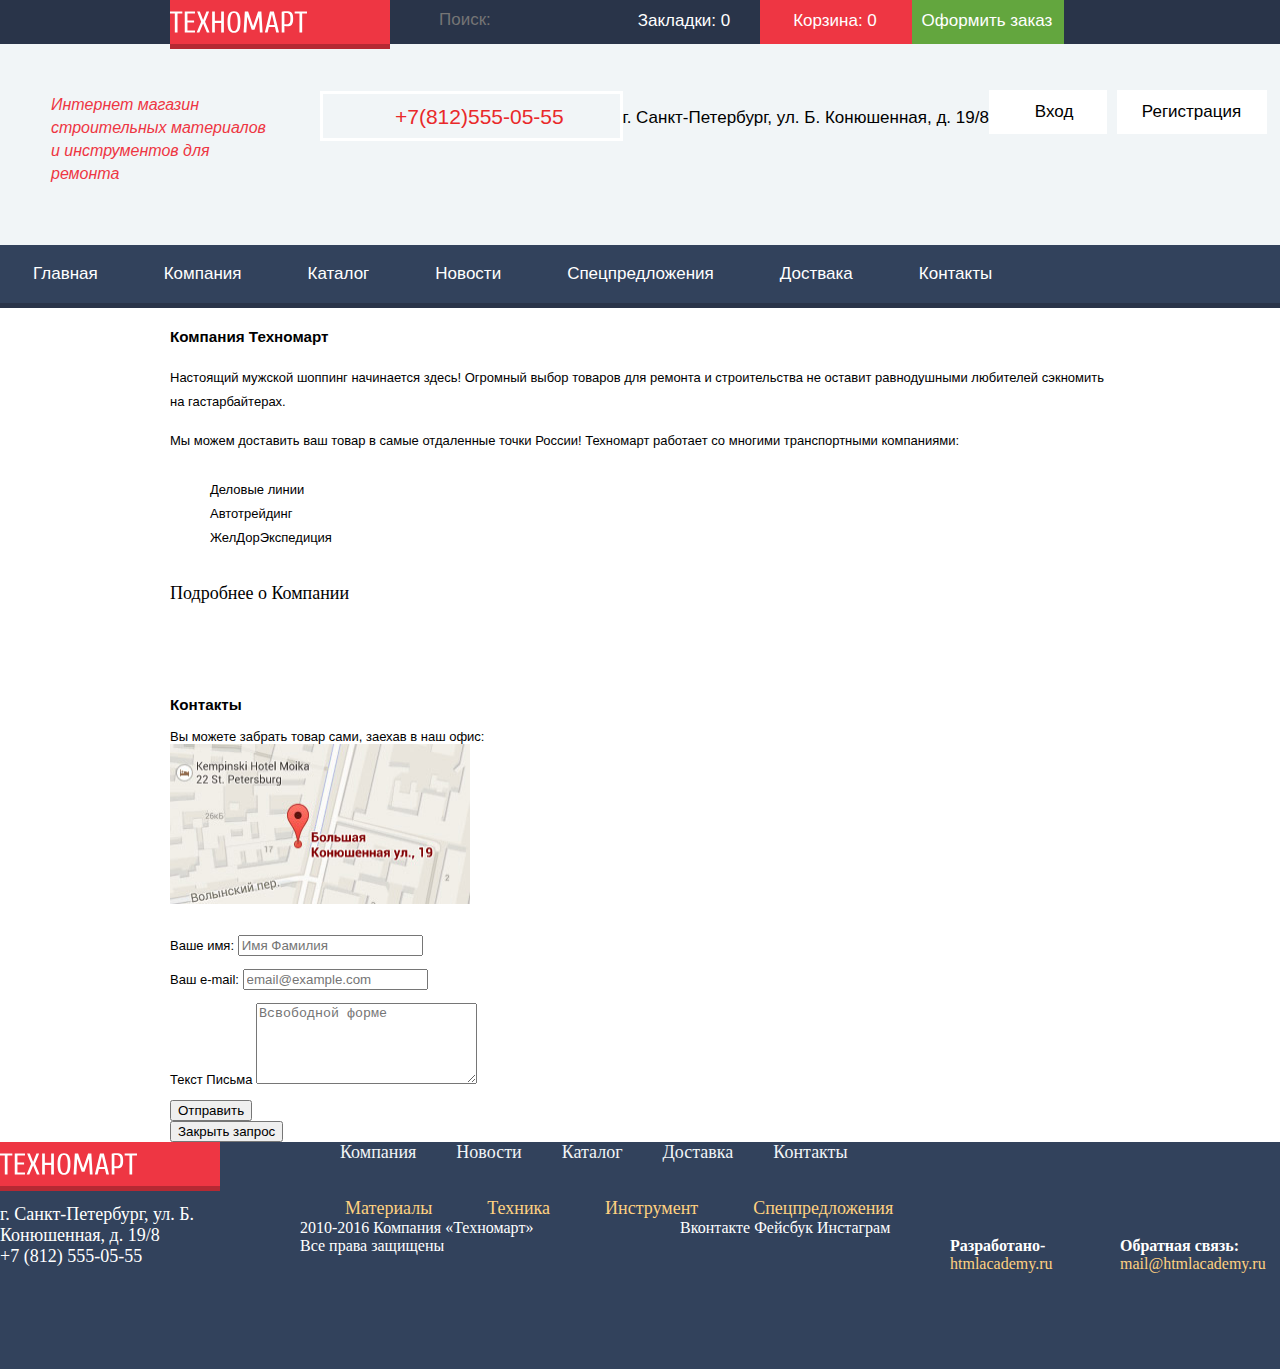
==== index.html @ ab438817 "сетки" ====
<!DOCTYPE html>
<html lang="ru">
<head>
	<meta charset="utf-8">
	<title>HTML Academy: Техномарт</title>
	<link href="https://fonts.googleapis.com/css?family=PT+Sans+Narrow:400,700&amp;subset=latin,cyrillic" rel="stylesheet">
	<link href="css/normalize.css" rel="stylesheet">
	<link href="css/style.css" rel="stylesheet">
</head>
<body>
	<header class="main-header">
	   <div class="container-center clearfix">
		<section class="features">
			
			<a class="main-header-logo">
				<img src="img/logo-technomart.svg"  alt="Логотип магазина  «Техномарт»" width="137" height="22">
			  </a>
			
			<label>
              <input  class="search-field" type="search" name="search" id="search" placeholder="Поиск:">
            </label>
				<a class=" bar-btn  bookmarks" href="#">Закладки: <span>0</span></a>
                <a class="bar-btn  basket" href="#">Корзина: <span class="count">0</span></a>
                <a class="bar-btn ordering" href="#">Оформить заказ</a>
		   
	  </section>
	</div>
		<section class="header-information">
			
			<h1>Интернет магазин строительных материалов и инструментов для ремонта</h1>
			<p>
				<span class="header-phone "> 
					+7(812)555-05-55 
				</span>
			   
				<span class="contacts-adsress">
				г. Санкт-Петербург, ул. Б. Конюшенная, д. 19/8
			  </span>
			<p>
			<div class="user-navigation">
				<a class="login-bth login">Вход</a>
					<a class="registration-bth  registration">Регистрация</a>
			</div>
				
				</section>
				<nav class="main-navigation">
					<ul class="site-navigation">
						<li><a href="index.html">Главная</a></li>
						<li><a href="#">Компания</a></li>
						<li><a href="catalog.html">Каталог</a></li>
						<li><a  href="#">Новости</a></li>
						<li><a  href="#">Спецпредложения</a></li>
						<li><a  khref="#">Доствака</a></li>
						<li><a  href="#">Контакты</a></li>
					</nav>
				</ul>
			</header>
			<main class="container">


				<section class="our-offers">
					<h3>Компания Техномарт</h3>
					<p> Настоящий мужской шоппинг начинается здесь! Огромный выбор товаров для ремонта и строительства не оставит равнодушными любителей сэкномить на гастарбайтерах.</p>
					<p>Мы можем доставить ваш товар в самые отдаленные точки России!
					Техномарт работает со многими транспортными компаниями:</p>

					<ul class="list-info">
						<li>Деловые линии</li>
						<li>Автотрейдинг</li>
						<li>ЖелДорЭкспедиция</li>
					</ul>
					<a  href="#">Подробнее о Компании</a>
				</section>


				<section class="help">
					<h3>Контакты</h3>
					<p>Вы можете забрать товар сами,  заехав в наш офис:</p>

					<img src="img/map.jpg" alt="местоположение на карте г. Санкт-Петербург, ул. Б. Конюшенная, д. 19/8"  width="300" height="160">

					<a  href="#">Заблудились? напишите нам!</a>   
				</section>

				<section class="request">
					<form action="#" method="post">
						<p class="request-item">
							<label for="name">Ваше имя:</label>
							<input type="text" name="name" id="request-name" placeholder="Имя Фамилия">
						</p>
						<p class="request-item">
							<label for="email">Ваш e-mail:</label>
							<input type="email" name="email" id="email" placeholder="email@example.com">
						</p>
						<p class="request-item">
							<label for="textletter">Текст Письма</label>
							<textarea name="textletter" id="textletter" class="letter-text" cols="25" rows="5" placeholder="Всвободной форме"></textarea>
						</p>
						<button type="submit" class="button">Отправить</button>
					</form>
					<button type="button" class="modal-close">Закрыть запрос</button>
				</section>

			</main>

			<footer class="main-footer">
              
               	 

				<section class="footer-logo-navigation">
					<a class="main-footer-logo">
						<img src="img/logo-technomart.svg" alt="Логотип магазина «Техномарт»"  width="137" height="22">
					</a> 
					<p class="footer-adress">
						г. Санкт-Петербург, ул. Б. Конюшенная, д. 19/8<br>+7 (812) 555-05-55
					</p>
				</section>
                
					<nav class="footer-navigation"> 
						<ul class="footer-navigation-menu">
							<li><a href="#">Компания</a></li>
							<li><a href="#">Новости</a></li>
							<li><a href="#">Каталог</a></li>
							<li><a href="#">Доставка</a></li>
							<li><a href="#">Контакты</a></li>
						</ul>
					</nav>
					<nav class="footer-navigation-profile">
						<ul class="footer-navigation-list">
							<li><a href="#">Материалы</a></li>
							<li><a href="#">Техника</a></li>
							<li><a href="#">Инструмент</a></li>
							<li><a href="#">Спецпредложения</a></li>
						</ul>
					</nav>

				<section class="footer-down">
					
					<p class="copyright">
						2010-2016 Компания «Техномарт»<br> Все права защищены</p>
						<div class="bth-social">
							<a class="bth-social bth-social-vk"  href="#">Вконтакте</a>
							<a class="bth-social  bth-social-fb" href="#">Фейсбук</a>
							<a class="bth-social  bth-social-inst" href="#">Инстаграм</a>
						</div>

						<p class="footer-feedback">
							<b>Обратная связь:</b>
							<a class="e-mail" href="mail@htmlacademy.ru">mail@htmlacademy.ru</a>
						</p>
						<p class="footer-copyright">
							<b>Разработано-</b>
							<a class="button" href="https://htmlacademy.ru">htmlacademy.ru</a>
						</p>
					
					</section>
				</footer>
			</body>
			</html>
---- css/style.css ----
html,
body {
  margin: 0;
  padding: 0;
}
 body {
  
    min-width: 960px;
    font-size: 13px;
    font-family: 'PT Sans', 'Arial', sans-serif;
    font-weight: 400;
    color: #000000;
}
  .container-center {
    width: 940px;
    margin: 0 auto;
    padding: 0 10px;
}

.clearfix:after{
    content:'';
    display:table;
    clear:both;
}
 .main-header{ 
   
   background-color:#293449;
   font-size: 17px;
}
a{  
  	color:#fff; 
  	text-decoration:none; 
 }
.features{
	display: flex;
}

.main-header-logo{

   float: left;
    width: 220px;
    padding: 11px 0 7px 0;
    font-size: 24px;
    line-height: 24px;
    font-weight: 700;
    background-color: #ee3643;
    border-radius: 0;
    box-shadow: 0 5px #b52933;
}
.search {
    position: relative;
    float: left;
    width: 270px;
}
.search-field {
    float: right;
    width: 220px;
    height: 40px;
    padding-left: 49px;
    border: none;
    font-size: 17px;
    line-height: 24px;
    font-family: 'Cuprum', 'Arial', sans-serif;
    color: #ffffff;
    background-color: #293449;
    outline: none;
}
.bar-btn {
    position: relative;
    float: left;
    width: 148px;
    padding: 12px 2px 12px 0px;
    white-space: nowrap;
    text-align: center;
    font-size: 17px;
    line-height: 18px;
    font-family: 'Cuprum', 'Arial', sans-serif;
    text-decoration: none;
    color: #ffffff;
    background-color: #293449;
    
}
.ordering{
	width: 150px;
  background-color: #63a63e;
}




.header-information{
	  display:flex; 
	 padding: 46px 0 60px 0;
    background-color: #f1f5f7;
}

.header-information h1{
   float: left;
    width: 218px;
    margin: 3px 51px 0 51px;
    font-size: 16px;
    line-height: 23px;
    font-style: italic;
    font-weight: 400;
    color: #ee3643;
}
.main-header-contacts{
	float: left;
    width: 270px;
}
.header-phone{
      width:145px; 
      border:3px solid #fff; 
      padding:10.5px 50px 10.5px 72px; 
       color:#e9292a;
      font-size:21px; 
      line-height:18px;  
      background:url("../img/sprite.png") no-repeat 2px -326px;
      
}

.header-adress{
	vertical-align:11px;
	color: #32425C;
  margin: 0;
  padding-left: 10px;
  font-size: 16px;
  
}
 .user-navigation{
    display: flex;
     font-family: 'Cuprum', 'Arial', sans-serif;
     float: right;
    position: relative;
}
 .login-bth{
 	width: 121px;
    height: 45px;
 background: #FFFFFF;
 }
 .login{
 	width: 46px;
  height: 20px;

  color: #000000;
  text-decoration: none;
  padding: 12px 25px;
  
 }
.registration-bth{
  width: 150px;
  height: 45px;
  background: #FFFFFF;
}
.registration{
	width: 100px;
  height: 20px;
   color: #000000;
  text-decoration: none;
  padding: 12px 25px;
  
}
.login {
  margin-right: 10px;
  padding: 12px 26px 12px 46px;
}
.login:hover {
  color: #ee3643;
}

.login:active {
  color: #b2b2b2;
}
.registration:hover {
  color: #ee3643;
}

.registration:active {
  color: #b2b2b2;
}
.main-navigation{
	display: flex;
}
.main-navigation {
  background: #32425c;
  border-bottom: 5px solid #293449;
}

.site-navigation{
  text-align: center;
}

.site-navigation a:hover {
  background: #293449;
}

.site-navigation a:active {
  background: #1d2739;
  color: #616874;
  border: none;
}

.site-navigation {
  padding: 0;
  font-size: 0;
}

.site-navigation li {
  display: inline-block;
}

.site-navigation a{
  display: block;
  text-decoration: none;
  color: #FFFFFF;
  font-size: 17px;
  padding: 19px 33px;
}
.container{
  width: 940px;
  margin: 0 auto;
  padding: 0 10px;
}
.our-offers {
  margin: 0 auto 85px;
  line-height: 1.846;
}
.our-offers h1{
margin: 0 0 35px 0;
  font-family: 'Cuprum';
  font-size: 30px;
  font-weight: 400;
  line-height: 0.8;
 }
.our-offers p{
  margin: 15px 0;
}
.list-info{
	list-style: none;
  position: relative;
  margin: 25px 0;
}
.our-offers a{
   color: #000000;
  font-size: 18px;
  line-height: 2;
  text-decoration: none;
  font-family: 'Cuprum';
}   
.btn--.our-offers {
  width: 220px;
  margin: 10px 0 0;
}
.help{
	
   width: 320px;
}
.help p{
 padding: 0;
  margin: 0;
  display: block;
}
 .map img {
  margin: 14px 0;
}
.help a{
	 width: 300px;
  margin: 14px 0 0;
}

.main-footer {
 background: #32425C;
  font-family: 'Cuprum';
  font-size: 18px;
  padding-bottom: 50px;
}



.footer-logo-navigation{
	float: left;
  color: #FFFFFF;
  width: 300px;
  position: relative;
}
.main-footer-logo{
	 float: left;
    width: 220px;
    padding: 11px 0 7px 0;
    font-size: 24px;
    line-height: 24px;
    font-weight: 700;
    background-color: #ee3643;
    border-radius: 0;
    box-shadow: 0 5px #b52933;
}
.footer-adress{
	float: left;
  color: #FFFFFF;
  width: 300px;
  position: relative;
	
  
 }
 .
.footer-navigation{
	 float: right;
  padding-top: 35px;
  width: 700px;
}
.footer-navigation-menu{
	display: flex;
  margin: 0 0 35px;
  padding: 0;
}
.footer-navigation-menu li{
	 list-style: none;
  /*   display:inline-block; */
  
  padding-left: 40px;
}
.footer-navigation-menu a{
	 text-decoration: none;
  color: #f1f5f7;
  
}
.footer-navigation-menu a:hover {
  text-decoration: underline;
}

.footer-navigation-menu a:active {
  color: #6a778a;
  border: none;
}

.footer-navigation-list{
	display: flex;
  align-items: center;
  position: relative;
  margin: 0;
  padding: 0;
}

.footer-navigation-list li{
	list-style: none;
    /*   display:inline-block; */
  
  padding-left: 35px;
}
.footer-navigation-list a {
  color: #FFD180;
  text-decoration: none;
  padding: 10px;
}
.footer-navigation-list a:hover {
  text-decoration: underline;
}

.footer-navigation-list a:active {
  color: #6f6d66;
  border: none;
}

.footer-down{
	height: 100px;
	
    color: #FFFFFF;
   font-family: 'Cuprum';
  font-size: 16px;
  
}
.copyright{
	float: left;
  width: 350px;
  margin: 0 30px 0 0;
}
.social-buttons {
  float: left;
  width: 200px;
  margin-right: 60px;
}
.btn-social {
  display: inline-block;
  vertical-align: top;
  width: 43px;
  height: 43px;
  border-radius: 50%;
  background: #212A3A;
  color: transparent;
  text-shadow: none;
  margin-right: 5px;
}
.btn-social-vk {
  background: #212A3A url(/img/"http://www.w3.org/2000/svg") no-repeat -2px -55px;
}

.btn-social-fb {
  background: #212A3A url(/img/"http://www.w3.org/2000/svg") no-repeat -3px -154px;
}

.btn-social-inst {
  background: #212A3A url(/img/"http://www.w3.org/2000/svg") no-repeat -2px -104px;
}
.footer-feedback{
	float: right;
  width: 160px;
  margin: 0;
}
.footer-feedback a{
	color: #FFD180;
  text-decoration: none;
}
.footer-copyright{
	float: right;
  margin: 0;
  width: 170px;
}
.footer-copyright a{
	color: #FFD180;
  text-decoration: none;
}


/* ------------------------------------- 
Styles for the catalog page    -
-----------------------------------------     */
.basket{
	width: 150px;
  
  background-color: #ee3643;
}

.
.user-navigation{
   
     font-family: 'Cuprum', 'Arial', sans-serif;
     float: right;
    position: relative;
}
.loged {
	width: 299px;
    height: 45px;
    color: #000000;
  text-decoration: none;

  background: #FFFFFF;
  display: flex;
}
.loged{
  padding: 12px 70px 12px 47px;
  margin: 0 0 5px;
}
.loged:active {
  color: #b2b2b2;
}

.my-orders{
	color: #32425c;
	width: 75px;
  height: 14px;
   display: inline-block;
     font-size: 16px;
}
.loged-profile{
	color: #32425c;
	width: 104px;
  height: 14px;
  display: inline-block;
     font-size: 16px;
}
.my-orders:hover {
  color: #ee3643;
}

.loged-profile:hover {
  color: #ee3643;
}

.my-orders:active {
  color: #b7bec7;
}

.loged-profile:active {
  color: #b7bec7;
}
.menu-list{
	padding: 0;
  margin: 20px 20px 20px 30px;
  position: relative;
}

.menu-list li{
     list-style: none;
  display: inline-block;
  color: #000000;
  font-size: 12px;
  font-weight: 400;
  line-height: 18px;
  text-decoration: none;
  text-transform: uppercase;
  margin: 0 20px;
}
.menu-list a{
	color: #000000;
  text-decoration: none;
}
.page-title{
background:#f2f6f8;
  font-family: 'Cuprum';
  color: #32425c;
  font-size: 30px;
  font-weight: 400;
  text-transform: uppercase;
  padding: 30px;
  margin: 0 0 20px;
}

.drill-list{
	margin: 0;
  padding: 10px 0;
}
.drill-list ul{
margin: 0;
  padding: 0;
}
.drill-item ,
.drill-item-current ul li{
	min-width: 20px;
  display: inline-block;
  text-align: center;
  padding-left: 5px;

}
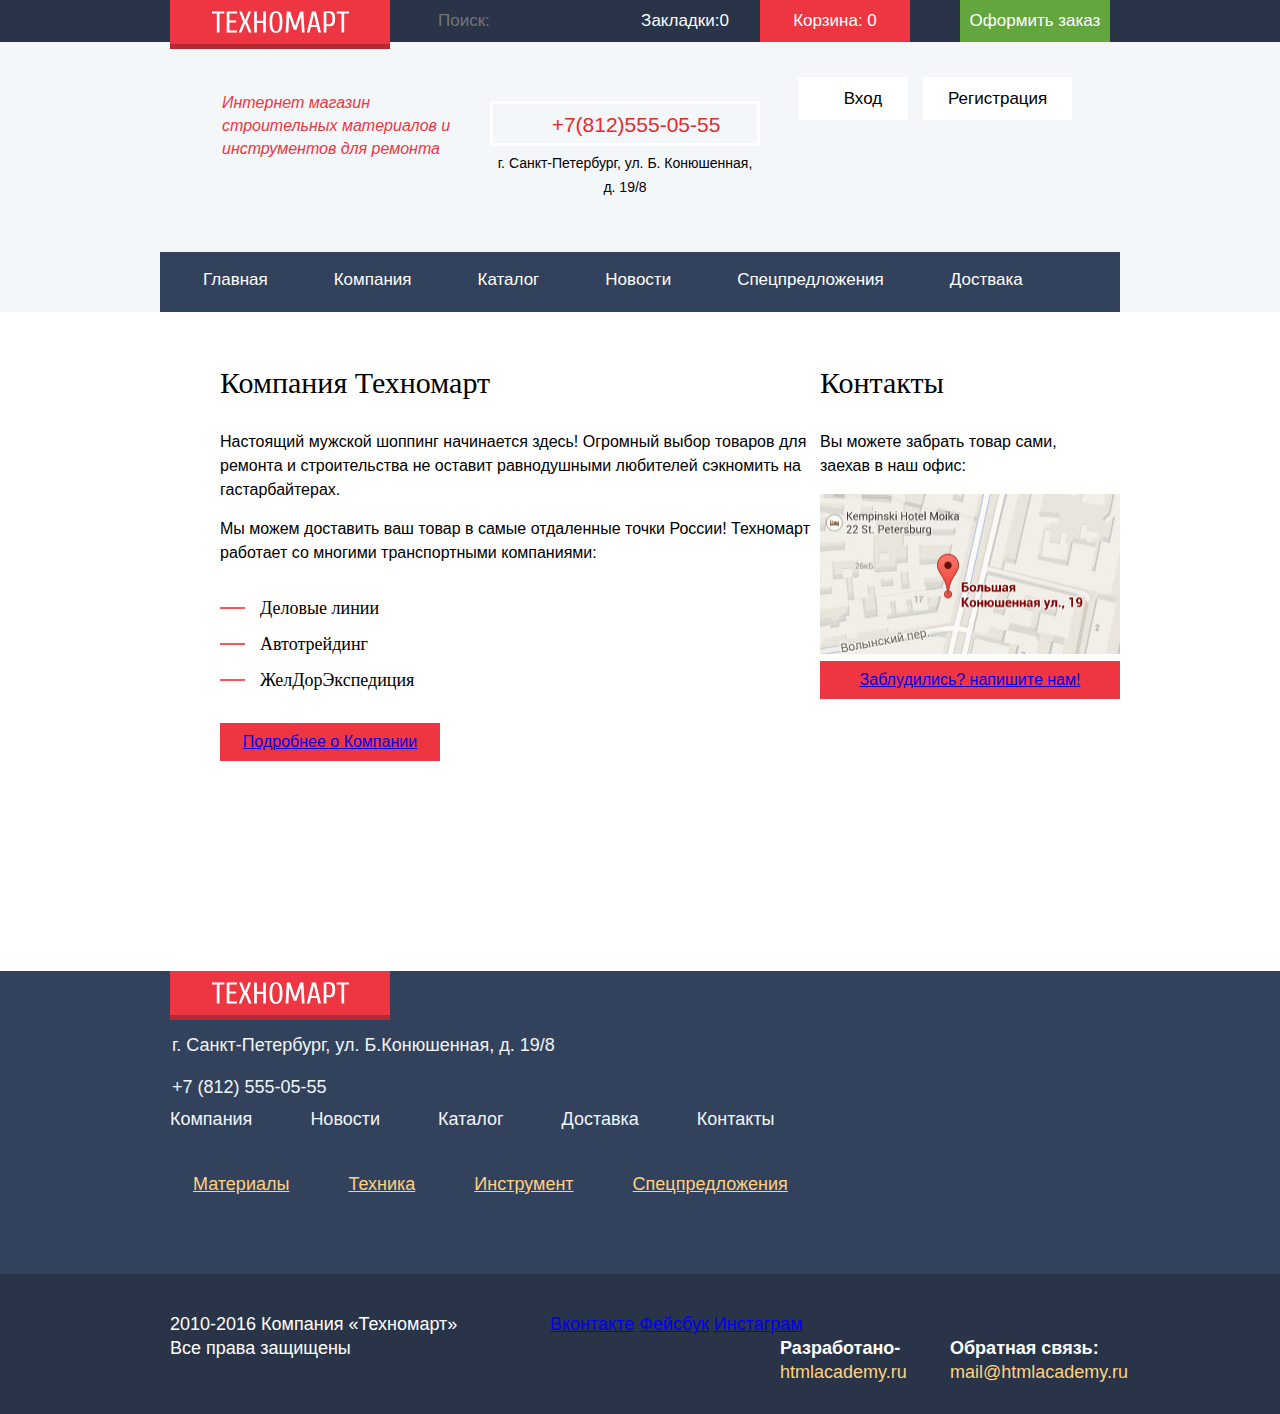
==== commit 37e4327d: "7 задание" ====
--- a/index.html
+++ b/index.html
@@ -9,139 +9,132 @@
 </head>
 <body>
 	<header class="main-header">
-	   <div class="container-center clearfix">
-		<section class="features">
+		
+			<section class="features">
+               <div class="container">
+				<a class="main-header-logo">
+					<img src="img/logo-technomart.svg"  alt="Логотип магазина  «Техномарт»" width="137" height="22">
+				</a>
+              
+				<label>
+					<input  class="search-field" type="search" name="search" id="search" placeholder="Поиск:">
+				</label>
+
+				<ul class="header-list">
+			  <li><a class="bar-btn  bookmarks" href="#">Закладки:0</a></li>
+				<li><a class="bar-btn   basket" href="#">Корзина: 0</a></li>
+				<li><a class="bar-btn  ordering" href="#">Оформить заказ</a></li>
+			  </ul>
+             </div>
+			</section>
+
+
+		<div class="container">
+		<section class="header-information">
+			<h1>Интернет магазин строительных материалов и инструментов для ремонта</h1>
 			
-			<a class="main-header-logo">
-				<img src="img/logo-technomart.svg"  alt="Логотип магазина  «Техномарт»" width="137" height="22">
-			  </a>
-			
-			<label>
-              <input  class="search-field" type="search" name="search" id="search" placeholder="Поиск:">
-            </label>
-				<a class=" bar-btn  bookmarks" href="#">Закладки: <span>0</span></a>
-                <a class="bar-btn  basket" href="#">Корзина: <span class="count">0</span></a>
-                <a class="bar-btn ordering" href="#">Оформить заказ</a>
-		   
-	  </section>
-	</div>
-		<section class="header-information">
-			
-			<h1>Интернет магазин строительных материалов и инструментов для ремонта</h1>
-			<p>
-				<span class="header-phone "> 
-					+7(812)555-05-55 
-				</span>
-			   
-				<span class="contacts-adsress">
-				г. Санкт-Петербург, ул. Б. Конюшенная, д. 19/8
-			  </span>
-			<p>
+			<p class="header-contacts">
+        
+               <span class="header-phone"> 
+                +7(812)555-05-55 
+              </span>
+              
+            г. Санкт-Петербург, ул. Б. Конюшенная, д. 19/8
+              
+           </p>
+
 			<div class="user-navigation">
 				<a class="login-bth login">Вход</a>
-					<a class="registration-bth  registration">Регистрация</a>
-			</div>
-				
-				</section>
-				<nav class="main-navigation">
-					<ul class="site-navigation">
-						<li><a href="index.html">Главная</a></li>
-						<li><a href="#">Компания</a></li>
-						<li><a href="catalog.html">Каталог</a></li>
-						<li><a  href="#">Новости</a></li>
-						<li><a  href="#">Спецпредложения</a></li>
-						<li><a  khref="#">Доствака</a></li>
-						<li><a  href="#">Контакты</a></li>
-					</nav>
-				</ul>
-			</header>
-			<main class="container">
+				<a class="registration-bth  registration">Регистрация</a>
+			
+		</section>
+		</div>
 
+		<nav class="main-navigation container">
+         <ul class="site-navigation">
+        <li><a href="index.html">Главная</a></li>
+       <li><a  href="#">Компания</a></li>
+       <li><a  href="catalog.html">Каталог</a></li>
+       <li><a  href="#">Новости</a></li>
+       <li><a href="#">Спецпредложения</a></li>
+       <li><a href="#">Доствака</a></li>
+      <li><a   href="#">Контакты</a></li>
+     </ul>
+   </nav>
 
-				<section class="our-offers">
-					<h3>Компания Техномарт</h3>
+	</header>
+	<main class="container">
+		<div class="container-main">
+
+			<section class="company  clearfix">
+				<div class="about">
+					<h3 class="about-main">Компания Техномарт</h3>
 					<p> Настоящий мужской шоппинг начинается здесь! Огромный выбор товаров для ремонта и строительства не оставит равнодушными любителей сэкномить на гастарбайтерах.</p>
 					<p>Мы можем доставить ваш товар в самые отдаленные точки России!
 					Техномарт работает со многими транспортными компаниями:</p>
 
-					<ul class="list-info">
-						<li>Деловые линии</li>
-						<li>Автотрейдинг</li>
-						<li>ЖелДорЭкспедиция</li>
+					<ul class="transport-companies">
+						<li><a href="#">Деловые линии</a></li>
+						<li><a href="#">Автотрейдинг</a></li>
+						<li><a href="#">ЖелДорЭкспедиция</a></li>
 					</ul>
-					<a  href="#">Подробнее о Компании</a>
-				</section>
+					<a class="company-button"  href="#">Подробнее о Компании</a>
+				</div>
+			</section>
 
 
-				<section class="help">
-					<h3>Контакты</h3>
-					<p>Вы можете забрать товар сами,  заехав в наш офис:</p>
+			<section class="contacts">
+				<h3 class="contacts-main">Контакты</h3>
+				<p>Вы можете забрать товар сами,<br> заехав в наш офис:</p>
 
-					<img src="img/map.jpg" alt="местоположение на карте г. Санкт-Петербург, ул. Б. Конюшенная, д. 19/8"  width="300" height="160">
+				<img src="img/map.jpg" alt="местоположение на карте г. Санкт-Петербург, ул. Б. Конюшенная, д. 19/8"  width="300" height="160">
 
-					<a  href="#">Заблудились? напишите нам!</a>   
-				</section>
+				<a  class="feedback-button" href="#">Заблудились? напишите нам!</a>   
+			</section>
+             
+			
+			 </div>
+		</main>
 
-				<section class="request">
-					<form action="#" method="post">
-						<p class="request-item">
-							<label for="name">Ваше имя:</label>
-							<input type="text" name="name" id="request-name" placeholder="Имя Фамилия">
-						</p>
-						<p class="request-item">
-							<label for="email">Ваш e-mail:</label>
-							<input type="email" name="email" id="email" placeholder="email@example.com">
-						</p>
-						<p class="request-item">
-							<label for="textletter">Текст Письма</label>
-							<textarea name="textletter" id="textletter" class="letter-text" cols="25" rows="5" placeholder="Всвободной форме"></textarea>
-						</p>
-						<button type="submit" class="button">Отправить</button>
-					</form>
-					<button type="button" class="modal-close">Закрыть запрос</button>
-				</section>
+ <footer class="main-footer">
+        <section class="footer-user-navigation">
+        	 <div class="container clearfix">
+        	 	<div class="left-column">
+                          <a class="main-footer-logo">
+            <img src="img/logo-technomart.svg" alt="Логотип магазина «Техномарт»"  width="137" height="22">
+          </a>
+                        <p class="adress">г. Санкт-Петербург, ул. Б.Конюшенная, д. 19/8</p>
+                        <p class="phone">+7 (812) 555-05-55</p>
+                    </div>
+          
+ 
 
-			</main>
+           <div class="right-colum">
+                        <ul class="footer-main-navigation">
+                            <li><a href="#">Компания</a></li>
+                            <li><a href="#">Новости</a></li>
+                            <li><a href="catalog.html">Каталог</a></li>
+                            <li><a href="#">Доставка</a></li>
+                            <li><a href="#">Контакты</a></li>
+                        </ul>
+                        <ul class="footer-navigation-list">
+                            <li><a href="#">Материалы</a></li>
+                            <li><a href="#">Техника</a></li>  
+                            <li><a href="#">Инструмент</a></li>
+                            <li><a href="#">Спецпредложения</a></li>
+                        </ul>
+                    </div>
+                 </div>
+           </section>   
 
-			<footer class="main-footer">
-              
-               	 
-
-				<section class="footer-logo-navigation">
-					<a class="main-footer-logo">
-						<img src="img/logo-technomart.svg" alt="Логотип магазина «Техномарт»"  width="137" height="22">
-					</a> 
-					<p class="footer-adress">
-						г. Санкт-Петербург, ул. Б. Конюшенная, д. 19/8<br>+7 (812) 555-05-55
-					</p>
-				</section>
-                
-					<nav class="footer-navigation"> 
-						<ul class="footer-navigation-menu">
-							<li><a href="#">Компания</a></li>
-							<li><a href="#">Новости</a></li>
-							<li><a href="#">Каталог</a></li>
-							<li><a href="#">Доставка</a></li>
-							<li><a href="#">Контакты</a></li>
-						</ul>
-					</nav>
-					<nav class="footer-navigation-profile">
-						<ul class="footer-navigation-list">
-							<li><a href="#">Материалы</a></li>
-							<li><a href="#">Техника</a></li>
-							<li><a href="#">Инструмент</a></li>
-							<li><a href="#">Спецпредложения</a></li>
-						</ul>
-					</nav>
-
-				<section class="footer-down">
-					
+			<section class="footer-down">
+				<div class="container clearfix">
 					<p class="copyright">
 						2010-2016 Компания «Техномарт»<br> Все права защищены</p>
-						<div class="bth-social">
-							<a class="bth-social bth-social-vk"  href="#">Вконтакте</a>
-							<a class="bth-social  bth-social-fb" href="#">Фейсбук</a>
-							<a class="bth-social  bth-social-inst" href="#">Инстаграм</a>
+						<div class="social-bth">
+							<a class="social-bth bth-vk"  href="#">Вконтакте</a>
+							<a class="social-bth  bth-fb" href="#">Фейсбук</a>
+							<a class="social-bth  bth-inst" href="#">Инстаграм</a>
 						</div>
 
 						<p class="footer-feedback">
@@ -152,8 +145,34 @@
 							<b>Разработано-</b>
 							<a class="button" href="https://htmlacademy.ru">htmlacademy.ru</a>
 						</p>
-					
-					</section>
-				</footer>
-			</body>
-			</html>+					</div>
+				</section>
+			</footer>
+        <div class="request">
+            <button type="button" class="modal-close-btn" title="Close"></button>
+            <form action="/echo" method="post">
+                <div class="write-us-fields">
+                    <div class="request-name">
+                        <label for="login-field">Ваше имя:</label>
+                        <br>
+                        <input type="text" name="login" id="login-field">
+                    </div>
+                    <div class="request-email">
+                        <label for="email-field">Ваш e-mail:</label>
+                        <br>
+                        <input type="email" name="email" id="email-field">
+                    </div>
+                    <div class="request-text">
+                        <label for="letter-field">Текст письма</label>
+                        <br>
+                        <textarea name="letter" id="letter-field" rows="4" required="">В свободной форме</textarea>
+                    </div>
+                </div>
+                <div class="write-us-buttons">
+                    <input type="submit" name="letter-btn" value="Отправить">
+                    <input type="reset" value="Отмена">
+                </div>
+            </form>
+        </div>
+	</body>
+</html>--- a/css/style.css
+++ b/css/style.css
@@ -4,139 +4,189 @@
   padding: 0;
 }
  body {
-  
+  position: relative;
+  font-size: 16px;
+  font-family: "Cuprum", sans-serif;
+  color: #000000;
+  font-weight: 400;
+  line-height: 24px;
+  background: white;
+    
+}
+.main-header{ 
+    margin: 0;
+    padding: 0;
     min-width: 960px;
-    font-size: 13px;
-    font-family: 'PT Sans', 'Arial', sans-serif;
-    font-weight: 400;
-    color: #000000;
-}
-  .container-center {
-    width: 940px;
-    margin: 0 auto;
-    padding: 0 10px;
-}
-
-.clearfix:after{
-    content:'';
-    display:table;
-    clear:both;
-}
- .main-header{ 
-   
-   background-color:#293449;
+   background-color:#f4f7f9;
    font-size: 17px;
 }
-a{  
-  	color:#fff; 
-  	text-decoration:none; 
- }
+.main-header {
+  margin-bottom: 59px;
+}
 .features{
 	display: flex;
+	margin: 0;
+  padding: 0;
+  margin-bottom: 45px;
+  min-width: 960px;
+  height: 42px;
+  font-size: 0;
+  background-color: #293449;
+}
+ 
+ .container {
+  margin: 0 auto;
+  padding: 0 10px;
+  width: 940px;
+}
+.features.container {
+  position: relative;
 }
 
 .main-header-logo{
-
-   float: left;
-    width: 220px;
-    padding: 11px 0 7px 0;
-    font-size: 24px;
-    line-height: 24px;
-    font-weight: 700;
-    background-color: #ee3643;
-    border-radius: 0;
-    box-shadow: 0 5px #b52933;
-}
-.search {
-    position: relative;
-    float: left;
+position: relative;
+  display: inline-block;
+  margin: 0;
+  width: 220px;
+  padding: 0;
+  padding-top: 11px;
+  padding-bottom: 7px;
+  font-size: 24px;
+  font-weight: 400;
+  line-height: 24px;
+  text-transform: uppercase;
+  color: #ffffff;
+  text-align: center;
+  vertical-align: middle;
+  background-color: #ee3643;
+}
+.main-header-logo:hover {
+  background-color: #ca2c37;
+}
+
+.main-header-logo:active {
+  background-color: #ba2732;
+}
+.main-header-logo::after {
+  content: "";
+  position: absolute;
+  left: 0;
+  bottom: -5px;
+  width: 220px;
+  height: 5px;
+  background-color: #b52933;
+}
+
+
+
+.search-field {
+   position: absolute;
+  padding-left: 48px;
+  width: 270px;
+  height: 42px;
+  box-sizing: border-box;
+  outline: none;
+  border: none;
+  background-color: transparent;
+  color: #ffffff;
+  font-family: inherit;
+  font-size: 17px;
+  font-weight: 400;
+  line-height: 20px;
+}
+.header-list{
+	 float: right;
+    display: inline-block;
+}
+.header-list li{
+	display: inline-block;
+}
+.bar-btn{
+  font-family: 'Cuprum',  sans-serif;
+  position: relative;
+  display: inline-block;
+  padding-top: 11px;
+  min-width: 150px;
+  height: 42px;
+  font-size: 17px;
+  line-height: 20px;
+  text-align: center;
+  text-decoration: none;
+  color: #ffffff;
+  box-sizing: border-box;
+}
+
+.ordering{
+	margin-left: 50px;
+	text-align: center;
+	background-color: #63a63e;
+}
+
+
+
+.header-information{
+	  margin-bottom: 39px;
+	  display:flex; 
+	
+   
+}
+.header-information h1{
+
+  display: inline-block;
+  margin: 4px 18px 0 52px;
+  width: 250px;
+  font-size: 16px;
+  font-weight: 400;
+  font-style: italic;
+  line-height: 23px;
+  color: #ee3643;
+  vertical-align: top;
+}
+.header-contacts{
+	display: inline-block;
     width: 270px;
-}
-.search-field {
-    float: right;
-    width: 220px;
-    height: 40px;
-    padding-left: 49px;
-    border: none;
-    font-size: 17px;
-    line-height: 24px;
-    font-family: 'Cuprum', 'Arial', sans-serif;
-    color: #ffffff;
-    background-color: #293449;
-    outline: none;
-}
-.bar-btn {
-    position: relative;
-    float: left;
-    width: 148px;
-    padding: 12px 2px 12px 0px;
-    white-space: nowrap;
+   font-size: 14px;
+   line-height: 24px;
+   text-align: center;
+   vertical-align: top;
+   box-sizing: border-box;
+
+}
+.header-phone{
+  position: relative;
+  display: block;
+  margin-bottom: 5px;
+  padding-top: 10px;
+  padding-left: 22px;
+  width: 100%;
+  height: 45px;
+  font-size: 21px;
+  font-weight: 400;
+  line-height: 21px;
+  color: #e9292a;
+  border: 3px solid white;
+  box-sizing: border-box;
+ }
+ .header__phone::before {
+  position: absolute;
+  content: "";
+  top: 11px;
+  left: 12px;
+  width: 19px;
+  height: 19px;
+  background:url("../img/sprite.png") no-repeat 2px -326px;
+}
+
+ .user-navigation{
+    display: inline-block;
+    width: 350px;
     text-align: center;
-    font-size: 17px;
-    line-height: 18px;
-    font-family: 'Cuprum', 'Arial', sans-serif;
-    text-decoration: none;
-    color: #ffffff;
-    background-color: #293449;
-    
-}
-.ordering{
-	width: 150px;
-  background-color: #63a63e;
-}
-
-
-
-
-.header-information{
-	  display:flex; 
-	 padding: 46px 0 60px 0;
-    background-color: #f1f5f7;
-}
-
-.header-information h1{
-   float: left;
-    width: 218px;
-    margin: 3px 51px 0 51px;
-    font-size: 16px;
-    line-height: 23px;
-    font-style: italic;
-    font-weight: 400;
-    color: #ee3643;
-}
-.main-header-contacts{
-	float: left;
-    width: 270px;
-}
-.header-phone{
-      width:145px; 
-      border:3px solid #fff; 
-      padding:10.5px 50px 10.5px 72px; 
-       color:#e9292a;
-      font-size:21px; 
-      line-height:18px;  
-      background:url("../img/sprite.png") no-repeat 2px -326px;
-      
-}
-
-.header-adress{
-	vertical-align:11px;
-	color: #32425C;
-  margin: 0;
-  padding-left: 10px;
-  font-size: 16px;
-  
-}
- .user-navigation{
-    display: flex;
-     font-family: 'Cuprum', 'Arial', sans-serif;
-     float: right;
-    position: relative;
+    vertical-align: top;
 }
  .login-bth{
- 	width: 121px;
+ 	 width: 121px;
     height: 45px;
- background: #FFFFFF;
+    background: #FFFFFF;
  }
  .login{
  	width: 46px;
@@ -178,18 +228,29 @@
 .registration:active {
   color: #b2b2b2;
 }
-.main-navigation{
-	display: flex;
+.contener {
+  display: flex;
+   
+ 
 }
 .main-navigation {
+ width: 940px;
+  height: 60px;
+  
+ 
   background: #32425c;
-  border-bottom: 5px solid #293449;
 }
 
 .site-navigation{
-  text-align: center;
-}
-
+ display: inline-block;
+
+}
+ 
+.site-navigation li{
+  display: inline-block;
+  font-size: 17px;
+  line-height: 17px;
+}
 .site-navigation a:hover {
   background: #293449;
 }
@@ -203,10 +264,6 @@
 .site-navigation {
   padding: 0;
   font-size: 0;
-}
-
-.site-navigation li {
-  display: inline-block;
 }
 
 .site-navigation a{
@@ -216,168 +273,243 @@
   font-size: 17px;
   padding: 19px 33px;
 }
-.container{
-  width: 940px;
-  margin: 0 auto;
-  padding: 0 10px;
-}
-.our-offers {
+.container-main{
+	display: flex;
+	height: 600px;
+   padding-left:50px;
+}
+
+.company {
   margin: 0 auto 85px;
-  line-height: 1.846;
-}
-.our-offers h1{
-margin: 0 0 35px 0;
+ 
+}
+
+.about {
+  float: left;
+  width: 600px;
+}
+
+.about-main,
+.contacts-main {
+  margin: 0 0 35px 0;
   font-family: 'Cuprum';
   font-size: 30px;
   font-weight: 400;
-  line-height: 0.8;
- }
-.our-offers p{
+  
+}
+
+.about p {
   margin: 15px 0;
 }
-.list-info{
-	list-style: none;
+
+.transport-companies {
+  list-style: none;
   position: relative;
   margin: 25px 0;
 }
-.our-offers a{
-   color: #000000;
+
+.transport-companies li:before {
+  content: '';
+  width: 25px;
+  height: 2px;
+  background: #FB565A;
+  position: absolute;
+  left: 0;
+  top: 17px;
+}
+
+.transport-companies li:nth-child(2):before {
+  top: 53px;
+}
+
+.transport-companies li:nth-child(3):before {
+  top: 89px;
+}
+
+.transport-companies a {
+  color: #000000;
   font-size: 18px;
   line-height: 2;
   text-decoration: none;
   font-family: 'Cuprum';
-}   
-.btn--.our-offers {
+}
+.company-button {
   width: 220px;
-  margin: 10px 0 0;
-}
-.help{
-	
-   width: 320px;
-}
-.help p{
- padding: 0;
+  height: 38px;
+  background-color: #ee3643;
+  display: block;
+  text-align:center;
+  line-height: 38px;
+    
+}
+  
+.contacts {
+  float: right;
+  width: 320px;
+   margin: 0 auto 85px;
+}
+
+.map img {
+  margin: 20px 0;
+}
+
+.feedback-button {
+ width: 300px;
+  height: 38px;
+  background-color: #ee3643;
+   display: block;
+  text-align:center;
+  line-height: 38px;
+}
+
+.main-footer {
+  display: block;
+  background: #32425C;
+  font-family: 'Cuprum', 'Arial', sans-serif;
+  color: #ffffff;
+  font-size: 18px;
+}
+.footer-user-navigation{
+  padding-bottom: 45px;
+  background-color: #32425c;
+}
+.container{
+    width: 940px;
+    margin: 0 auto;
+    padding: 0 10px;
+}
+.clearfix:after {
+    content: "";
+    display: table;
+    clear: both;
+}
+.main-footer-logo{
+position: relative;
+  display: inline-block;
   margin: 0;
-  display: block;
-}
- .map img {
-  margin: 14px 0;
-}
-.help a{
-	 width: 300px;
-  margin: 14px 0 0;
-}
-
-.main-footer {
- background: #32425C;
-  font-family: 'Cuprum';
-  font-size: 18px;
-  padding-bottom: 50px;
-}
-
-
-
-.footer-logo-navigation{
-	float: left;
-  color: #FFFFFF;
-  width: 300px;
-  position: relative;
-}
-.main-footer-logo{
-	 float: left;
-    width: 220px;
-    padding: 11px 0 7px 0;
-    font-size: 24px;
-    line-height: 24px;
-    font-weight: 700;
-    background-color: #ee3643;
-    border-radius: 0;
-    box-shadow: 0 5px #b52933;
-}
-.footer-adress{
-	float: left;
-  color: #FFFFFF;
-  width: 300px;
-  position: relative;
-	
-  
- }
- .
-.footer-navigation{
-	 float: right;
-  padding-top: 35px;
-  width: 700px;
-}
-.footer-navigation-menu{
-	display: flex;
-  margin: 0 0 35px;
+  width: 220px;
   padding: 0;
-}
-.footer-navigation-menu li{
-	 list-style: none;
-  /*   display:inline-block; */
-  
-  padding-left: 40px;
-}
-.footer-navigation-menu a{
-	 text-decoration: none;
-  color: #f1f5f7;
-  
-}
-.footer-navigation-menu a:hover {
-  text-decoration: underline;
-}
-
-.footer-navigation-menu a:active {
-  color: #6a778a;
-  border: none;
-}
-
-.footer-navigation-list{
-	display: flex;
-  align-items: center;
-  position: relative;
-  margin: 0;
-  padding: 0;
-}
-
+  padding-top: 11px;
+  padding-bottom: 7px;
+  font-size: 24px;
+  font-weight: 400;
+  line-height: 24px;
+  text-transform: uppercase;
+  color: #ffffff;
+  text-align: center;
+  vertical-align: middle;
+  background-color: #ee3643;
+}
+.main-footer-logo:hover {
+  background-color: #ca2c37;
+}
+
+.main-footer-logo:active {
+  background-color: #ba2732;
+}
+.main-footer-logo::after {
+  content: "";
+  position: absolute;
+  left: 0;
+  bottom: -5px;
+  width: 220px;
+  height: 5px;
+  background-color: #b52933;
+}
+.footer-user-navigation p.adress,
+.footer-user-navigation p.phone{
+  color:#f1f5f7;
+  padding-left:2px;
+  font:18px/24px Cuprum,Arial,sans-serif
+  }
+  .footer-top-row p.adress{
+    margin-bottom:0;
+    padding-top:78px
+    }
+.footer-user-navigation p.phone{
+  margin:0;
+  padding-top:0
+  }
+.footer-user-navigation;
+.right-column{
+  float:right;
+  width:548px;
+  padding-top:29px;
+  }
+ 
+.footer-navigation-list,
+.footer-main-navigation{
+  margin:0 0 17px;
+  padding:0;
+  font-size:0;
+  }
+.footer-navigation-list a,
+.footer-main-navigation a{
+  font:18px Cuprum,Arial,sans-serif;
+}
+.footer-main-navigation li{
+  display:inline-block;
+  vertical-align:middle;
+  padding:10px 30px 10px 28px;
+  }
 .footer-navigation-list li{
-	list-style: none;
-    /*   display:inline-block; */
-  
-  padding-left: 35px;
-}
-.footer-navigation-list a {
-  color: #FFD180;
-  text-decoration: none;
-  padding: 10px;
-}
-.footer-navigation-list a:hover {
-  text-decoration: underline;
-}
-
-.footer-navigation-list a:active {
-  color: #6f6d66;
-  border: none;
+  display:inline-block;
+  vertical-align:middle;
+  padding:10px 30px 10px 29px;
+}
+.footer-main-navigation li:first-of-type{
+  padding-left:0;
+  }
+  .footer-navigation-list li:first-of-type{
+    padding-left:23px;
+}
+.footer-navigation-list li:last-of-type,
+.footer-main-navigation li:last-of-type{
+  padding-right:0;
+  }
+.footer-main-navigation a{
+  color:#f1f5f7;
+  text-decoration:none;
+}
+.footer-main-navigation a:hover{
+  border-bottom:1px solid #f1f5f7;
+}
+.footer-navigation-list a:active,
+.footer-main-navigation a:active
+{
+  opacity:.5;
+  border-bottom:none;
+}
+.footer-navigation-list a:hover,
+{
+  border-bottom:1px solid #ffd180;
+  }
+.footer-navigation-list a{
+  color:#ffd180;
 }
 
 .footer-down{
-	height: 100px;
-	
-    color: #FFFFFF;
-   font-family: 'Cuprum';
-  font-size: 16px;
-  
+      display: block;
+    padding-top: 38px;
+    padding-bottom: 30px;
+    background-color: #293449;
+  
+}
+.container {
+    width: 940px;
+    margin: 0 auto;
+    padding: 0 10px;
+}
+.clearfix:after {
+    content: "";
+    display: table;
+    clear: both;
 }
 .copyright{
-	float: left;
+  font-size:18px;
+  float: left;
   width: 350px;
   margin: 0 30px 0 0;
-}
-.social-buttons {
-  float: left;
-  width: 200px;
-  margin-right: 60px;
 }
 .btn-social {
   display: inline-block;
@@ -390,36 +522,180 @@
   text-shadow: none;
   margin-right: 5px;
 }
-.btn-social-vk {
-  background: #212A3A url(/img/"http://www.w3.org/2000/svg") no-repeat -2px -55px;
-}
-
-.btn-social-fb {
-  background: #212A3A url(/img/"http://www.w3.org/2000/svg") no-repeat -3px -154px;
-}
-
-.btn-social-inst {
-  background: #212A3A url(/img/"http://www.w3.org/2000/svg") no-repeat -2px -104px;
-}
+
+
+.social-btn:first-child {
+  margin-right: 5px;
+}
+
+.social-btn:hover,
+.social-btn:active {
+  background-color: #ee3643;
+}
+
+.btn-vk::after {
+  position: absolute;
+  content: "";
+  top: 15px;
+  left: 10px;
+  width: 20px;
+  height: 12px;
+  background: url("../img/sprites.png") no-repeat;
+  background-position: -10px -230px;
+}
+
+.btn-fb::after {
+  position: absolute;
+  content: "";
+  top: 11px;
+  left: 15px;
+  width: 10px;
+  height: 18px;
+  background: url("../img/sprites.png") no-repeat;
+  background-position: -10px -436px;
+}
+
+.btn-inst::after {
+  position: absolute;
+  content: "";
+  top: 12px;
+  left: 12px;
+  width: 17px;
+  height: 17px;
+  background: url("../img/sprites.png") no-repeat;
+  background-position: -10px -307px;
+}
+
 .footer-feedback{
-	float: right;
+  float: right;
   width: 160px;
   margin: 0;
 }
 .footer-feedback a{
-	color: #FFD180;
+  color: #FFD180;
   text-decoration: none;
 }
 .footer-copyright{
-	float: right;
+  float: right;
   margin: 0;
   width: 170px;
 }
 .footer-copyright a{
-	color: #FFD180;
+  color: #FFD180;
   text-decoration: none;
 }
 
+.request{
+display:none;
+position:fixed;
+top:50%;
+left:50%;
+width:620px;
+min-height:402px;
+margin-top:-201px;
+margin-left:-310px;
+padding:0;
+overflow:hidden;
+z-index:1000;
+box-shadow:0 20px 40px 0 rgba(0,1,1,.75)
+}
+.write-us-buttons input,
+.write-us-fields 
+.request-name,.write-us-fields .request-email{
+vertical-align:top;
+display:inline-block;
+}
+input:active,input:focus,textarea:focus{
+outline:0
+}
+.request,
+.modal-close-btn{
+position:absolute;
+right:9px;
+top:16px;
+margin:0;
+padding:0;
+width:21px;
+height:21px;
+border:none;
+z-index:1001;
+background:url(../images/close.png)no-repeat;
+}
+.modal-close-btn:focus{
+outline:0;
+}
+.request form{
+width:100%;
+background-color:#fff;
+border-top:7px solid #ee3643;
+}
+.write-us-fields{
+font-size:0;
+padding:45px 80px 35px;
+}
+.write-us-fields .request-name{
+margin-right:20px;
+max-width:220px;
+}
+.write-us-fields .request-email{
+max-width:220px;
+}
+.write-us-fields label{
+font:18px/18px Cuprum,Arial,sans-serif;
+color:#000000;
+}
+.write-us-fields input{
+margin-bottom:20px;
+padding:9px 15px;
+width:220px;
+border-radius:3px;
+}
+.write-us-fields input,
+.write-us-fields textarea{
+box-sizing:border-box;
+margin-top:10px;
+font:13px/18px "PT Sans",Arial,sans-serif;
+color:#999999;
+border:2px solid #d7dcde;
+}
+.write-us-fields textarea{
+padding:9px 14px;
+width:460px;
+border-radius:3px;
+resize:none;
+overflow:auto;
+}
+.write-us-buttons{
+padding:37px 80px 27px;
+background-color:#f1f1f1;
+}
+.write-us-buttons input{
+margin-bottom:15px;
+padding:10px 15px;
+width:220px;
+box-sizing:border-box;font:14px/18pxCuprum,Arial,sans-serif;
+text-transform:uppercase;
+border-radius:3px;
+}
+.write-us-buttons input [type=submit]{
+  margin-right:15px;
+  color:#ffffff;
+  background-color:#ee3643;
+  border:2px solid #ee3643;
+}
+.write-us-buttons input[type=submit]:hover{
+  background-color:#ca2c37;
+  border-color:#ca2c37;
+  }
+  .write-us-buttons input[type=submit]:active{
+    background-color:#ba2732;
+    border-color:#ba2732;
+ }
+  .write-us-buttons input[type=reset]{
+    color:#000000;
+    background-color:#ffffff;
+    border:2px solid #ffffff
+}
 
 /* ------------------------------------- 
 Styles for the catalog page    -
@@ -430,13 +706,27 @@
   background-color: #ee3643;
 }
 
-.
+.menu-list{
+  display: flex;
+}
+.menu-list{
+  margin:0 0 19px;
+  padding:0;
+  list-style:none
+}
+.menu-list a{
+  display:inline-block;
+  vertical-align:middle;
+  font-family: Cuprum,Arial,sans-serif;
+  font-size: 13px;
+  color:#000;
+  text-transform:uppercase;
+  padding:0 6px
+  }
 .user-navigation{
-   
-     font-family: 'Cuprum', 'Arial', sans-serif;
-     float: right;
-    position: relative;
-}
+
+}
+
 .loged {
 	width: 299px;
     height: 45px;
@@ -483,27 +773,236 @@
 .loged-profile:active {
   color: #b7bec7;
 }
-.menu-list{
-	padding: 0;
-  margin: 20px 20px 20px 30px;
+
+
+
+
+.catalog-list {
+  display: flex;
+  flex-wrap: wrap;
+  justify-content: space-between;
+  margin: 20px auto;
+}
+.catalog-list .row {
+  margin-left: -20px;
+}
+.catalog-item {
   position: relative;
-}
-
-.menu-list li{
-     list-style: none;
   display: inline-block;
-  color: #000000;
-  font-size: 12px;
-  font-weight: 400;
+  width: 218px;
+  margin-right: 20px;
+  margin-bottom: 20px;
+  
+  line-height: 20px;
+  font-weight: bold;
+  text-align: center;
+  
+  border: 1px solid #ccc;
+}
+.catalog-list {
+  font-size: 16px;
+}
+.catalog-item .flag {
+  position: absolute;
+  top: -1px;
+  right: -1px;
+  
+  width: 60px;
+  height: 60px;
+  
+  text-indent: -1000px;
+  overflow: hidden;
+  z-index: 20;
+}
+.catalog-item .flag-new {
+  background: url("img/new-flag.png") no-repeat 0 0;
+}
+
+.catalog-item .actions {
+  position: absolute;
+  top: 0;
+  left: 0;
+  
+  width: 218px;
+  height: 88px;
+  padding: 40px 0;
+  
+  background-color: rgba(255,255,255,0.9);
+  z-index: 10;
+}
+.catalog-item .actions .buy,
+.catalog-item .actions .bookmark {
+  display: block;
+  width: 129px;
+  margin: 0 auto;
+  margin-bottom: 7px;
+  padding: 7px 0;
+  
+  background-color: #63a63e;
+  border: 3px solid #63a63e;
+  border-bottom-color: #367315;
+  border-radius:3px;
+  
+  color: white;
+  font-size: 14px;
+  font-weight: normal;
+  font-family: "Cuprum", sans-serif;
   line-height: 18px;
   text-decoration: none;
   text-transform: uppercase;
-  margin: 0 20px;
-}
-.menu-list a{
-	color: #000000;
-  text-decoration: none;
-}
+}
+
+.catalog-item .actions .bookmark {
+  color: #32425c;
+  background: white;
+  border-bottom-color: #63a63e;
+}
+
+.catalog-item .actions {
+  display: none;
+}
+
+.catalog-item:hover .actions {
+  display: block;
+}
+
+.catalog-item .actions {
+  display: none;
+}
+
+.catalog-item .image {
+  width: 218px;
+  height: 168px;
+}
+
+.catalog-item .image img {
+  max-width: 100%;
+}
+
+.catalog-item .title {
+  min-height: 40px;
+  padding: 0 25px;
+  margin-top: 10px;
+  margin-bottom: 15px;    
+}
+
+.catalog-item .discount {
+  min-height: 20px;
+  margin-top: 15px;
+  margin-bottom: 10px;
+  
+  color: #999;
+  text-decoration: line-through;
+}
+
+.catalog-item .price {
+  position: relative;
+  width: 80px;
+  margin: 10px auto;
+  margin-bottom: 20px;
+  padding: 10px 30px;
+  
+  color: white;
+  background: #ee3643;
+  border-radius: 3px;
+}
+
+.catalog-item .price:after {
+  content: "";
+  
+  position: absolute;
+  top: 0;
+  right: -20px;
+  
+  width: 0;
+  height: 0;
+  
+  border: 20px solid white;
+  border-left-color: #ee3643;
+}
+
+.modal-content-map{
+  display:none;
+  position:fixed;
+  top:50%;
+  left:50%;
+  width:940px;
+  height:446px;
+  margin-left:-470px;
+  margin-top:-223px;
+  background:url(../imag/big-map.png) no-repeat #e5e5e5;
+  box-shadow:0 0 15px 1px rgba(35,31,32,.5);
+  z-index:500;
+  }
+  .modal-content-map .modal-close-btn{
+    position:absolute;
+    right:-30px;
+    top:13px;
+    margin:0;
+    padding:0;
+    width:21px;
+    height:21px;
+    border:none;background:url(../imag/close.png) ;
+}
+
+.modal-add-product {
+    display: none;
+    position: fixed;
+    width: 620px;
+    top: 410px;
+    left: 50%;
+    margin-left: -310px;
+    padding: 0;
+    overflow: hidden;
+    z-index: 2000;
+    box-shadow: 0 20px 40px 0 rgba(41,52,73,.75);
+    border-top: 6px solid #ee3643;
+}
+.modal-add-product .modal-close-btn {
+    position: absolute;
+    right: 9px;
+    top: 17px;
+    margin: 0;
+    padding: 0;
+    width: 21px;
+    height: 21px;
+    border: none;
+    background: url(../images/close.png) no-repeat;
+    z-index: 2001;
+}
+.modal-add-product .title {
+      font-family:  Cuprum,Arial,sans-serif;
+    position: relative;
+    padding: 70px 80px 75px 178px;
+    background-color: #fff;
+}
+.modal-add-product .title::before {
+    top: 48px;
+    left: 80px;
+    z-index: 2001;
+    width: 65px;
+    height: 65px;
+    background: #63a63e;
+    border-radius: 50%;
+    animation-name: down;
+    animation-duration: .5s;
+}
+.modal-add-product .title::after {
+    top: 65px;
+    left: 94px;
+    z-index: 2002;
+    width: 39px;
+    height: 30px;
+    background: url(../images/icon-check-cart.png) no-repeat;
+    animation-name: down;
+}
+.cart-buttons {
+    padding: 37px 80px 17px;
+    font-size: 0;
+    background-color: #f1f1f1;
+}
+
+
 .page-title{
 background:#f2f6f8;
   font-family: 'Cuprum';
@@ -515,21 +1014,3 @@
   margin: 0 0 20px;
 }
 
-.drill-list{
-	margin: 0;
-  padding: 10px 0;
-}
-.drill-list ul{
-margin: 0;
-  padding: 0;
-}
-.drill-item ,
-.drill-item-current ul li{
-	min-width: 20px;
-  display: inline-block;
-  text-align: center;
-  padding-left: 5px;
-
-}
-
-
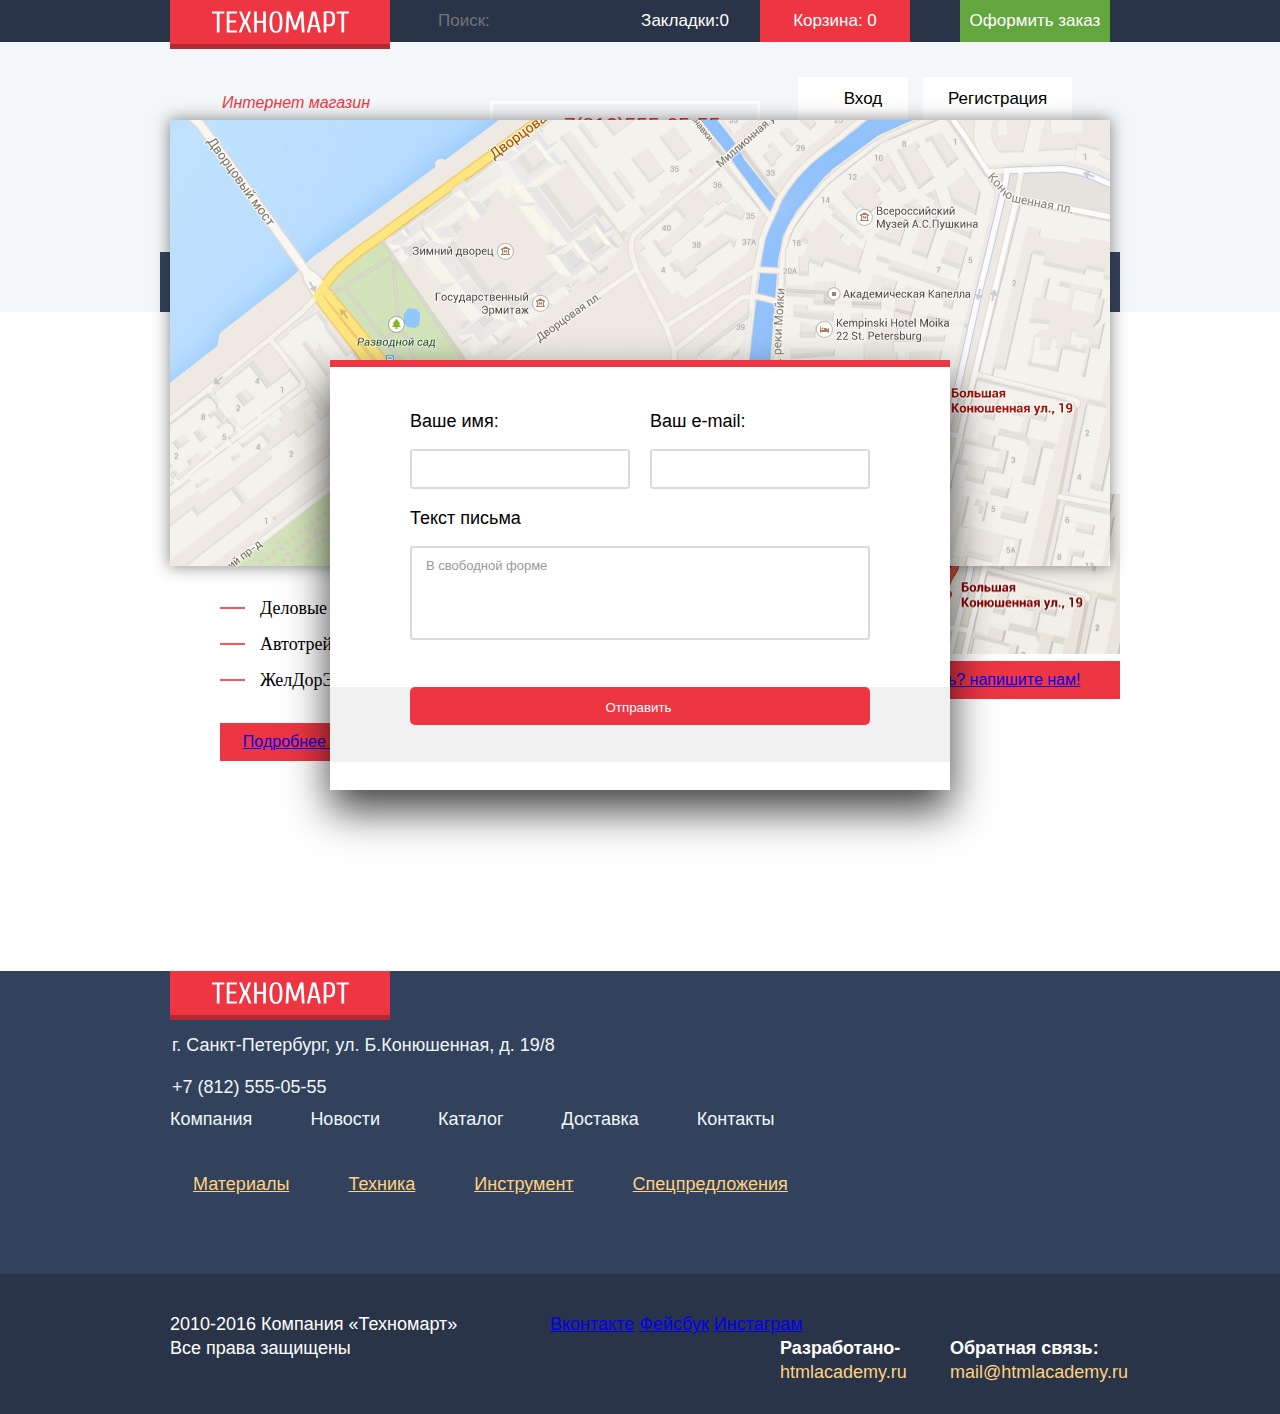
==== commit 552dfaf8: "7" ====
--- a/index.html
+++ b/index.html
@@ -148,6 +148,11 @@
 					</div>
 				</section>
 			</footer>
+
+			 <div class="modal-content-map">
+            <button type="button" class="modal-close-btn" title="Close"></button>
+            <div id="#"></div>
+        </div>
         <div class="request">
             <button type="button" class="modal-close-btn" title="Close"></button>
             <form action="/echo" method="post">
@@ -168,10 +173,9 @@
                         <textarea name="letter" id="letter-field" rows="4" required="">В свободной форме</textarea>
                     </div>
                 </div>
-                <div class="write-us-buttons">
-                    <input type="submit" name="letter-btn" value="Отправить">
-                    <input type="reset" value="Отмена">
-                </div>
+                <div class="feedback-block-buttons">
+                <button type="submit" class="feedback-btn">Отправить</button>
+            </div>
             </form>
         </div>
 	</body>
--- a/css/style.css
+++ b/css/style.css
@@ -3,7 +3,8 @@
   margin: 0;
   padding: 0;
 }
- body {
+body {
+
   position: relative;
   font-size: 16px;
   font-family: "Cuprum", sans-serif;
@@ -11,14 +12,14 @@
   font-weight: 400;
   line-height: 24px;
   background: white;
-    
+
 }
 .main-header{ 
-    margin: 0;
-    padding: 0;
-    min-width: 960px;
-   background-color:#f4f7f9;
-   font-size: 17px;
+  margin: 0;
+  padding: 0;
+  min-width: 960px;
+  background-color:#f4f7f9;
+  font-size: 17px;
 }
 .main-header {
   margin-bottom: 59px;
@@ -33,8 +34,8 @@
   font-size: 0;
   background-color: #293449;
 }
- 
- .container {
+
+.container {
   margin: 0 auto;
   padding: 0 10px;
   width: 940px;
@@ -44,7 +45,7 @@
 }
 
 .main-header-logo{
-position: relative;
+  position: relative;
   display: inline-block;
   margin: 0;
   width: 220px;
@@ -80,23 +81,23 @@
 
 
 .search-field {
-   position: absolute;
-  padding-left: 48px;
-  width: 270px;
-  height: 42px;
-  box-sizing: border-box;
-  outline: none;
-  border: none;
-  background-color: transparent;
-  color: #ffffff;
-  font-family: inherit;
-  font-size: 17px;
-  font-weight: 400;
-  line-height: 20px;
+ position: absolute;
+ padding-left: 48px;
+ width: 270px;
+ height: 42px;
+ box-sizing: border-box;
+ outline: none;
+ border: none;
+ background-color: transparent;
+ color: #ffffff;
+ font-family: inherit;
+ font-size: 17px;
+ font-weight: 400;
+ line-height: 20px;
 }
 .header-list{
-	 float: right;
-    display: inline-block;
+  float: right;
+  display: inline-block;
 }
 .header-list li{
 	display: inline-block;
@@ -125,10 +126,10 @@
 
 
 .header-information{
-	  margin-bottom: 39px;
-	  display:flex; 
-	
-   
+ margin-bottom: 39px;
+ display:flex; 
+
+
 }
 .header-information h1{
 
@@ -144,12 +145,12 @@
 }
 .header-contacts{
 	display: inline-block;
-    width: 270px;
-   font-size: 14px;
-   line-height: 24px;
-   text-align: center;
-   vertical-align: top;
-   box-sizing: border-box;
+  width: 270px;
+  font-size: 14px;
+  line-height: 24px;
+  text-align: center;
+  vertical-align: top;
+  box-sizing: border-box;
 
 }
 .header-phone{
@@ -166,8 +167,8 @@
   color: #e9292a;
   border: 3px solid white;
   box-sizing: border-box;
- }
- .header__phone::before {
+}
+.header__phone::before {
   position: absolute;
   content: "";
   top: 11px;
@@ -177,26 +178,26 @@
   background:url("../img/sprite.png") no-repeat 2px -326px;
 }
 
- .user-navigation{
-    display: inline-block;
-    width: 350px;
-    text-align: center;
-    vertical-align: top;
-}
- .login-bth{
- 	 width: 121px;
-    height: 45px;
-    background: #FFFFFF;
- }
- .login{
- 	width: 46px;
+.user-navigation{
+  display: inline-block;
+  width: 350px;
+  text-align: center;
+  vertical-align: top;
+}
+.login-bth{
+ width: 121px;
+ height: 45px;
+ background: #FFFFFF;
+}
+.login{
+  width: 46px;
   height: 20px;
 
   color: #000000;
   text-decoration: none;
   padding: 12px 25px;
   
- }
+}
 .registration-bth{
   width: 150px;
   height: 45px;
@@ -205,7 +206,7 @@
 .registration{
 	width: 100px;
   height: 20px;
-   color: #000000;
+  color: #000000;
   text-decoration: none;
   padding: 12px 25px;
   
@@ -230,22 +231,22 @@
 }
 .contener {
   display: flex;
-   
- 
+
+
 }
 .main-navigation {
  width: 940px;
-  height: 60px;
-  
+ height: 60px;
+
  
-  background: #32425c;
+ background: #32425c;
 }
 
 .site-navigation{
  display: inline-block;
 
 }
- 
+
 .site-navigation li{
   display: inline-block;
   font-size: 17px;
@@ -276,12 +277,12 @@
 .container-main{
 	display: flex;
 	height: 600px;
-   padding-left:50px;
+ padding-left:50px;
 }
 
 .company {
   margin: 0 auto 85px;
- 
+
 }
 
 .about {
@@ -340,13 +341,13 @@
   display: block;
   text-align:center;
   line-height: 38px;
-    
-}
-  
+
+}
+
 .contacts {
   float: right;
   width: 320px;
-   margin: 0 auto 85px;
+  margin: 0 auto 85px;
 }
 
 .map img {
@@ -355,11 +356,11 @@
 
 .feedback-button {
  width: 300px;
-  height: 38px;
-  background-color: #ee3643;
-   display: block;
-  text-align:center;
-  line-height: 38px;
+ height: 38px;
+ background-color: #ee3643;
+ display: block;
+ text-align:center;
+ line-height: 38px;
 }
 
 .main-footer {
@@ -374,17 +375,17 @@
   background-color: #32425c;
 }
 .container{
-    width: 940px;
-    margin: 0 auto;
-    padding: 0 10px;
+  width: 940px;
+  margin: 0 auto;
+  padding: 0 10px;
 }
 .clearfix:after {
-    content: "";
-    display: table;
-    clear: both;
+  content: "";
+  display: table;
+  clear: both;
 }
 .main-footer-logo{
-position: relative;
+  position: relative;
   display: inline-block;
   margin: 0;
   width: 220px;
@@ -421,28 +422,28 @@
   color:#f1f5f7;
   padding-left:2px;
   font:18px/24px Cuprum,Arial,sans-serif
-  }
-  .footer-top-row p.adress{
-    margin-bottom:0;
-    padding-top:78px
-    }
+}
+.footer-top-row p.adress{
+  margin-bottom:0;
+  padding-top:78px
+}
 .footer-user-navigation p.phone{
   margin:0;
   padding-top:0
-  }
+}
 .footer-user-navigation;
 .right-column{
   float:right;
   width:548px;
   padding-top:29px;
-  }
- 
+}
+
 .footer-navigation-list,
 .footer-main-navigation{
   margin:0 0 17px;
   padding:0;
   font-size:0;
-  }
+}
 .footer-navigation-list a,
 .footer-main-navigation a{
   font:18px Cuprum,Arial,sans-serif;
@@ -451,7 +452,7 @@
   display:inline-block;
   vertical-align:middle;
   padding:10px 30px 10px 28px;
-  }
+}
 .footer-navigation-list li{
   display:inline-block;
   vertical-align:middle;
@@ -459,14 +460,14 @@
 }
 .footer-main-navigation li:first-of-type{
   padding-left:0;
-  }
-  .footer-navigation-list li:first-of-type{
-    padding-left:23px;
+}
+.footer-navigation-list li:first-of-type{
+  padding-left:23px;
 }
 .footer-navigation-list li:last-of-type,
 .footer-main-navigation li:last-of-type{
   padding-right:0;
-  }
+}
 .footer-main-navigation a{
   color:#f1f5f7;
   text-decoration:none;
@@ -483,27 +484,27 @@
 .footer-navigation-list a:hover,
 {
   border-bottom:1px solid #ffd180;
-  }
+}
 .footer-navigation-list a{
   color:#ffd180;
 }
 
 .footer-down{
-      display: block;
-    padding-top: 38px;
-    padding-bottom: 30px;
-    background-color: #293449;
+  display: block;
+  padding-top: 38px;
+  padding-bottom: 30px;
+  background-color: #293449;
   
 }
 .container {
-    width: 940px;
-    margin: 0 auto;
-    padding: 0 10px;
+  width: 940px;
+  margin: 0 auto;
+  padding: 0 10px;
 }
 .clearfix:after {
-    content: "";
-    display: table;
-    clear: both;
+  content: "";
+  display: table;
+  clear: both;
 }
 .copyright{
   font-size:18px;
@@ -585,124 +586,152 @@
   text-decoration: none;
 }
 
+.modal-content-map{
+   
+    position: fixed;
+    top: 120px;
+    left: 50%;
+    width: 940px;
+    height: 446px;
+    margin-left: -470px;
+    background: #e5e5e5 url(../img/big-map.png) no-repeat;
+    box-shadow: 0 0 15px 1px rgba(35,31,32,.5);
+    z-index: 500;
+}
+.modal-content-map .modal-close-btn{
+  position:absolute;
+  right:-30px;
+  top:13px;
+  margin:0;
+  padding:0;
+  width:21px;
+  height:21px;
+  border:none;background:url(../imag/close.png) ;
+}
 .request{
-display:none;
-position:fixed;
-top:50%;
-left:50%;
-width:620px;
-min-height:402px;
-margin-top:-201px;
-margin-left:-310px;
-padding:0;
-overflow:hidden;
-z-index:1000;
-box-shadow:0 20px 40px 0 rgba(0,1,1,.75)
+  position: fixed;
+  top: 40%;
+  left: 50%;
+  width: 620px;
+  height: 430px;
+  margin-left: -310px;
+  padding: 0;
+  z-index: 1000;
+  box-shadow: 0 20px 40px 0 rgba(0,1,1,.75);
 }
 .write-us-buttons input,
 .write-us-fields 
 .request-name,.write-us-fields .request-email{
-vertical-align:top;
-display:inline-block;
+  vertical-align:top;
+  display:inline-block;
 }
 input:active,input:focus,textarea:focus{
-outline:0
-}
-.request,
+  outline:0
+}
+
 .modal-close-btn{
-position:absolute;
-right:9px;
-top:16px;
-margin:0;
-padding:0;
-width:21px;
-height:21px;
-border:none;
-z-index:1001;
-background:url(../images/close.png)no-repeat;
+  position:absolute;
+  top:16px;
+  margin:0;
+  padding:0;
+  width:620px;
+  height:430px;
+  border:none;
+  z-index:1001;
+  background:url(../images/close.png)no-repeat;
 }
 .modal-close-btn:focus{
-outline:0;
+  outline:0;
 }
 .request form{
-width:100%;
-background-color:#fff;
-border-top:7px solid #ee3643;
+  width:100%;
+  background-color:#fff;
+  border-top:7px solid #ee3643;
 }
 .write-us-fields{
-font-size:0;
-padding:45px 80px 35px;
+  font-size:0;
+  padding:45px 80px 35px;
 }
 .write-us-fields .request-name{
-margin-right:20px;
-max-width:220px;
+  margin-right:20px;
+  max-width:220px;
 }
 .write-us-fields .request-email{
-max-width:220px;
+  max-width:220px;
 }
 .write-us-fields label{
-font:18px/18px Cuprum,Arial,sans-serif;
-color:#000000;
+  font:18px/18px Cuprum,Arial,sans-serif;
+  color:#000000;
 }
 .write-us-fields input{
-margin-bottom:20px;
-padding:9px 15px;
-width:220px;
-border-radius:3px;
+  margin-bottom:20px;
+  padding:9px 15px;
+  width:220px;
+  border-radius:3px;
 }
 .write-us-fields input,
 .write-us-fields textarea{
-box-sizing:border-box;
-margin-top:10px;
-font:13px/18px "PT Sans",Arial,sans-serif;
-color:#999999;
-border:2px solid #d7dcde;
+  box-sizing:border-box;
+  margin-top:10px;
+  font:13px/18px "PT Sans",Arial,sans-serif;
+  color:#999999;
+  border:2px solid #d7dcde;
 }
 .write-us-fields textarea{
-padding:9px 14px;
-width:460px;
-border-radius:3px;
-resize:none;
-overflow:auto;
-}
-.write-us-buttons{
-padding:37px 80px 27px;
-background-color:#f1f1f1;
-}
-.write-us-buttons input{
-margin-bottom:15px;
-padding:10px 15px;
-width:220px;
-box-sizing:border-box;font:14px/18pxCuprum,Arial,sans-serif;
-text-transform:uppercase;
-border-radius:3px;
-}
-.write-us-buttons input [type=submit]{
-  margin-right:15px;
-  color:#ffffff;
-  background-color:#ee3643;
-  border:2px solid #ee3643;
-}
-.write-us-buttons input[type=submit]:hover{
-  background-color:#ca2c37;
-  border-color:#ca2c37;
-  }
-  .write-us-buttons input[type=submit]:active{
-    background-color:#ba2732;
-    border-color:#ba2732;
- }
-  .write-us-buttons input[type=reset]{
-    color:#000000;
-    background-color:#ffffff;
-    border:2px solid #ffffff
-}
+  padding:9px 14px;
+  width:460px;
+  border-radius:3px;
+  resize:none;
+  overflow:auto;
+}
+.feedback-block-buttons {
+    background-color: #f1f1f1;
+}
+
+.feedback-block-buttons {
+   padding-left: 80px;
+    padding-bottom: 37px;
+    font-size: 0;
+}
+
+.feedback-btn:last-child {
+    margin-right: 0;
+}
+
+.feedback-btn {
+  
+    width: 460px;
+    height: 38px;
+    color:#ffffff; 
+    display: inline-block;
+    vertical-align: top;
+    padding-top: 12px;
+    padding-bottom: 10px;
+    padding-left: 78px;
+    padding-right: 81px;
+    margin-right: 20px; 
+    border-style: none;
+    border-radius: 5px;
+    outline: none;
+    background-color: #ee3643;
+}
+
+.feedback-btn:hover {
+    background-color: #ca2c37;
+}
+
+.feedback-btn:active {
+    background-color: #ba2732;
+}
+
+
 
 /* ------------------------------------- 
 Styles for the catalog page    -
 -----------------------------------------     */
 .basket{
 	width: 150px;
-  
+
   background-color: #ee3643;
 }
 
@@ -722,15 +751,15 @@
   color:#000;
   text-transform:uppercase;
   padding:0 6px
-  }
+}
 .user-navigation{
 
 }
 
 .loged {
 	width: 299px;
-    height: 45px;
-    color: #000000;
+  height: 45px;
+  color: #000000;
   text-decoration: none;
 
   background: #FFFFFF;
@@ -748,15 +777,15 @@
 	color: #32425c;
 	width: 75px;
   height: 14px;
-   display: inline-block;
-     font-size: 16px;
+  display: inline-block;
+  font-size: 16px;
 }
 .loged-profile{
 	color: #32425c;
 	width: 104px;
   height: 14px;
   display: inline-block;
-     font-size: 16px;
+  font-size: 16px;
 }
 .my-orders:hover {
   color: #ee3643;
@@ -920,91 +949,156 @@
   border: 20px solid white;
   border-left-color: #ee3643;
 }
-
-.modal-content-map{
-  display:none;
-  position:fixed;
-  top:50%;
-  left:50%;
-  width:940px;
-  height:446px;
-  margin-left:-470px;
-  margin-top:-223px;
-  background:url(../imag/big-map.png) no-repeat #e5e5e5;
-  box-shadow:0 0 15px 1px rgba(35,31,32,.5);
-  z-index:500;
-  }
-  .modal-content-map .modal-close-btn{
-    position:absolute;
-    right:-30px;
-    top:13px;
-    margin:0;
-    padding:0;
-    width:21px;
-    height:21px;
-    border:none;background:url(../imag/close.png) ;
-}
-
-.modal-add-product {
-    display: none;
+.pagination-list{
+  display: flex;
+}
+.pagination-list li {
+  width: 38px;
+  height: 38px;
+  background-color:#ee3643;
+}
+
+ .cart-notification {
+   
     position: fixed;
+    top: 50%;
+    left: 50%;
     width: 620px;
-    top: 410px;
-    left: 50%;
-    margin-left: -310px;
-    padding: 0;
-    overflow: hidden;
-    z-index: 2000;
-    box-shadow: 0 20px 40px 0 rgba(41,52,73,.75);
-    border-top: 6px solid #ee3643;
-}
-.modal-add-product .modal-close-btn {
+    padding-top: 66px;
+    margin-top: -200px;
+    margin-left: -300px;
+    background-color: #ffffff;
+    border-top: solid 7px #ee3643;
+    box-shadow: 0 10px 25px rgba(41, 52, 73, .5);
+    z-index: 5000;
+}
+
+.cart-notification-close {
     position: absolute;
-    right: 9px;
-    top: 17px;
-    margin: 0;
-    padding: 0;
-    width: 21px;
-    height: 21px;
-    border: none;
-    background: url(../images/close.png) no-repeat;
-    z-index: 2001;
-}
-.modal-add-product .title {
-      font-family:  Cuprum,Arial,sans-serif;
+    right: 40px;
+    top: 20px;
+}
+
+.cart-notification-close:before {
+    position: absolute;
+    top: -2px;
+    left: 5px;
+    width: 25px;
+    height: 5px;
+    transform: rotate(-45deg);
+    background: #ee3643;
+    font-size: 40px;
+    font-weight: 400;
+    content: "";
+}
+
+.cart-notification-close:after {
+    position: absolute;
+    top: -2px;
+    left: 5px;
+    width: 25px;
+    height: 5px;
+    transform: rotate(45deg);
+    background: #ee3643;
+    font-size: 40px;
+    font-weight: 400;
+    content: "";
+}
+
+.cart-notification-close:hover:before,
+.cart-notification-close:hover:after {
+    background-color: #ca2c37;
+}
+
+.cart-notification-close:active:before,
+.cart-notification-close:active:after {
+    background-color: #ba2732;
+}
+.cart-notification img{
+  width: 66px;
+  height: 66px;
+  margin-left:40px;
+}
+.cart-notification-title {
     position: relative;
-    padding: 70px 80px 75px 178px;
-    background-color: #fff;
-}
-.modal-add-product .title::before {
-    top: 48px;
-    left: 80px;
-    z-index: 2001;
+    margin-left: 90px;
+    margin-bottom: 50px;
+    font-family: Cuprum;
+    font-size: 30px;
+    text-align: center;
+    margin-top:auto;
+}
+
+.cart-notification-title:before {
+    position: absolute;
+    top: -20px;
+    left: -100px;
     width: 65px;
     height: 65px;
-    background: #63a63e;
-    border-radius: 50%;
-    animation-name: down;
-    animation-duration: .5s;
-}
-.modal-add-product .title::after {
-    top: 65px;
-    left: 94px;
-    z-index: 2002;
-    width: 39px;
-    height: 30px;
-    background: url(../images/icon-check-cart.png) no-repeat;
-    animation-name: down;
-}
-.cart-buttons {
-    padding: 37px 80px 17px;
+    background: -21px -616px url("../img/modal-check.png") no-repeat;
+    content: "";
+}
+
+.cart-notification-decision {
+    padding-top: 37px;
+    padding-bottom: 37px;
+    padding-left: 80px;
     font-size: 0;
     background-color: #f1f1f1;
 }
 
+.cart-order-btn,
+.cart-cancel-btn {
+    display: inline-block;
+    vertical-align: top;
+    color:#ffffff;
+    padding-top: 12px;
+    padding-bottom: 9px;
+    margin-right: 20px;
+    border-style: none;
+    border-radius: 5px;
+    outline: none;
+}
+
+.cart-order-btn {
+    padding-left: 59px;
+    padding-right: 62px;
+    background-color: #ee3643;
+}
+
+.cart-order-btn:hover {
+    background-color: #ca2c37;
+}
+
+.cart-order-btn:active {
+    background-color: #ba2732;
+}
+
+.cart-cancel-btn {
+    padding-left: 44px;
+    padding-right: 48px;
+    background-color: #ee3643;
+}
+
+.cart-cancel-btn {
+
+    padding-left: 59px;
+    padding-right: 62px;
+    background-color: #ee3643;
+}
+
+.cart-cancel-btn:hover {
+    background-color: #ca2c37;
+}
+
+.cart-cancel-btn:active {
+    background-color: #ba2732;
+}
+
+  
 
 .page-title{
-background:#f2f6f8;
+  background:#f2f6f8;
   font-family: 'Cuprum';
   color: #32425c;
   font-size: 30px;
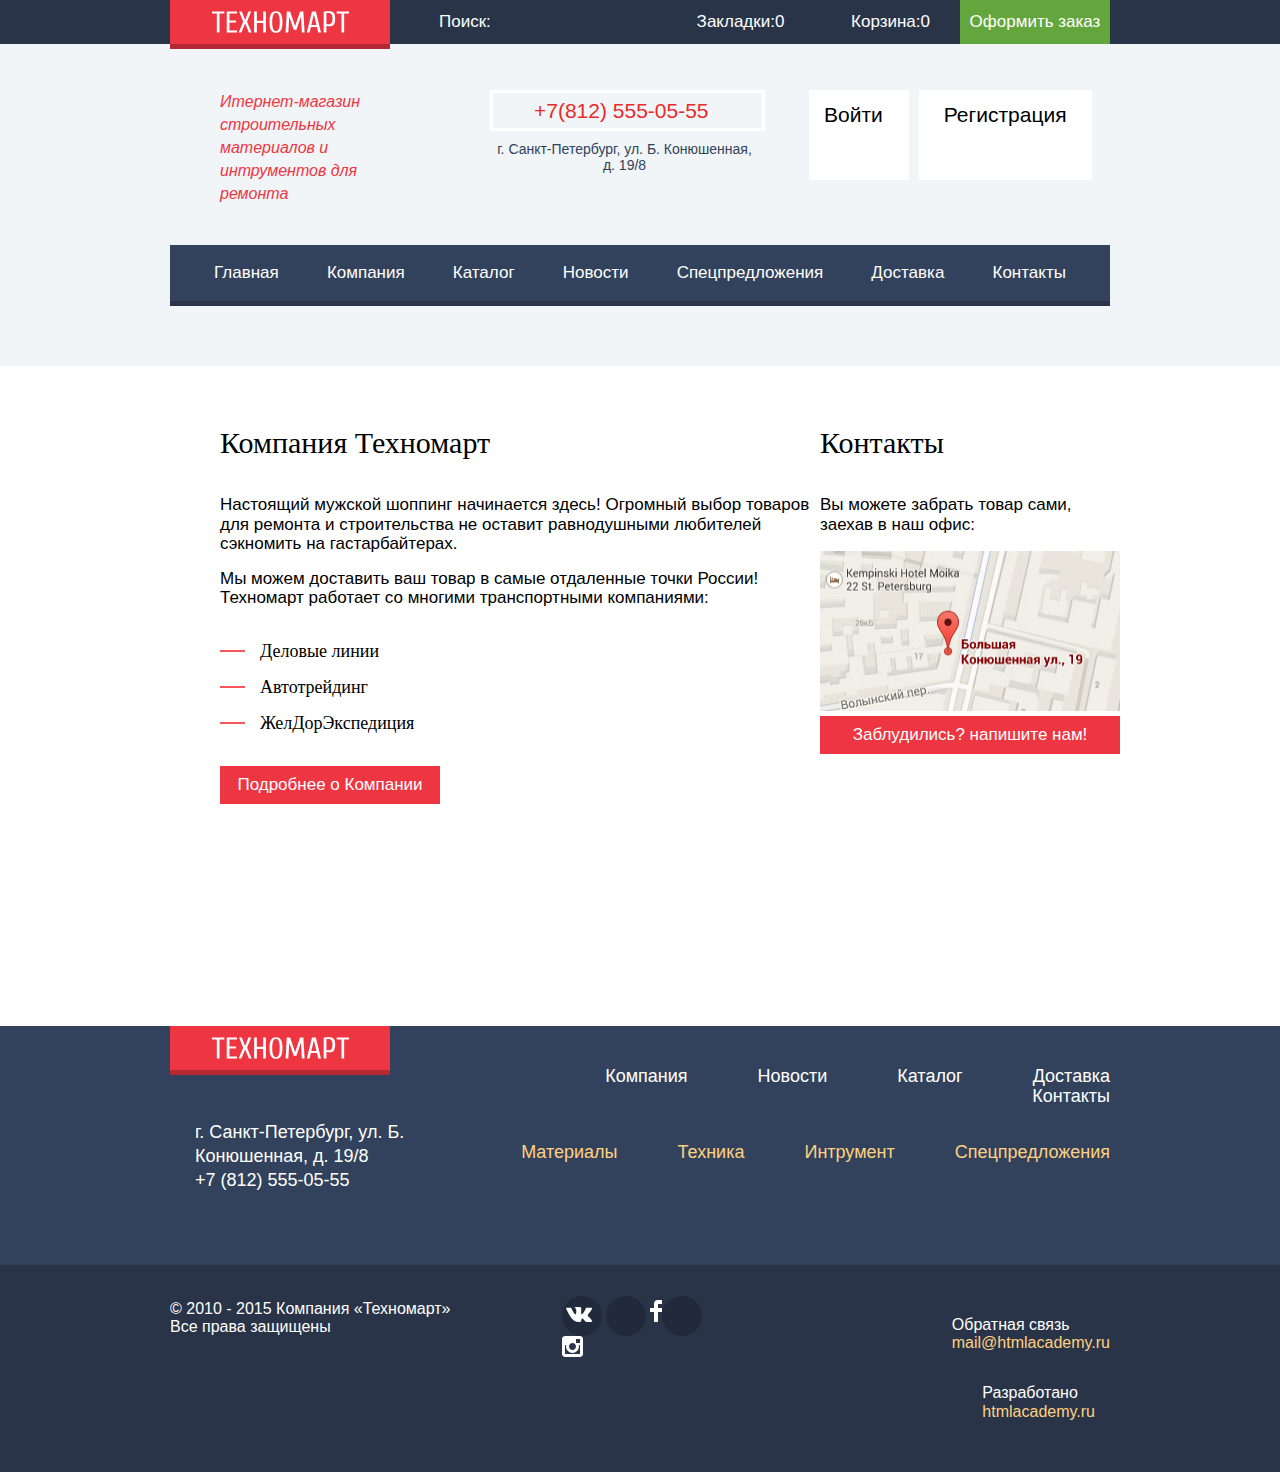
==== commit ca0265c5: "предзащита" ====
--- a/index.html
+++ b/index.html
@@ -1,182 +1,236 @@
 <!DOCTYPE html>
 <html lang="ru">
 <head>
-	<meta charset="utf-8">
-	<title>HTML Academy: Техномарт</title>
-	<link href="https://fonts.googleapis.com/css?family=PT+Sans+Narrow:400,700&amp;subset=latin,cyrillic" rel="stylesheet">
-	<link href="css/normalize.css" rel="stylesheet">
-	<link href="css/style.css" rel="stylesheet">
+    <meta charset="utf-8">
+    <title>HTML Academy: Техномарт</title>
+    <link href="https://fonts.googleapis.com/css?family=PT+Sans+Narrow:400,700&amp;subset=latin,cyrillic" rel="stylesheet">
+    <link href="css/normalize.css" rel="stylesheet">
+    <link href="css/style.css" rel="stylesheet">
 </head>
 <body>
-	<header class="main-header">
-		
-			<section class="features">
-               <div class="container">
-				<a class="main-header-logo">
-					<img src="img/logo-technomart.svg"  alt="Логотип магазина  «Техномарт»" width="137" height="22">
-				</a>
-              
-				<label>
-					<input  class="search-field" type="search" name="search" id="search" placeholder="Поиск:">
-				</label>
-
-				<ul class="header-list">
-			  <li><a class="bar-btn  bookmarks" href="#">Закладки:0</a></li>
-				<li><a class="bar-btn   basket" href="#">Корзина: 0</a></li>
-				<li><a class="bar-btn  ordering" href="#">Оформить заказ</a></li>
-			  </ul>
-             </div>
-			</section>
-
-
-		<div class="container">
-		<section class="header-information">
-			<h1>Интернет магазин строительных материалов и инструментов для ремонта</h1>
-			
-			<p class="header-contacts">
-        
-               <span class="header-phone"> 
-                +7(812)555-05-55 
-              </span>
-              
-            г. Санкт-Петербург, ул. Б. Конюшенная, д. 19/8
-              
-           </p>
-
-			<div class="user-navigation">
-				<a class="login-bth login">Вход</a>
-				<a class="registration-bth  registration">Регистрация</a>
-			
-		</section>
-		</div>
-
-		<nav class="main-navigation container">
-         <ul class="site-navigation">
-        <li><a href="index.html">Главная</a></li>
-       <li><a  href="#">Компания</a></li>
-       <li><a  href="catalog.html">Каталог</a></li>
-       <li><a  href="#">Новости</a></li>
-       <li><a href="#">Спецпредложения</a></li>
-       <li><a href="#">Доствака</a></li>
-      <li><a   href="#">Контакты</a></li>
-     </ul>
-   </nav>
-
-	</header>
-	<main class="container">
-		<div class="container-main">
-
-			<section class="company  clearfix">
-				<div class="about">
-					<h3 class="about-main">Компания Техномарт</h3>
-					<p> Настоящий мужской шоппинг начинается здесь! Огромный выбор товаров для ремонта и строительства не оставит равнодушными любителей сэкномить на гастарбайтерах.</p>
-					<p>Мы можем доставить ваш товар в самые отдаленные точки России!
-					Техномарт работает со многими транспортными компаниями:</p>
-
-					<ul class="transport-companies">
-						<li><a href="#">Деловые линии</a></li>
-						<li><a href="#">Автотрейдинг</a></li>
-						<li><a href="#">ЖелДорЭкспедиция</a></li>
-					</ul>
-					<a class="company-button"  href="#">Подробнее о Компании</a>
-				</div>
-			</section>
-
-
-			<section class="contacts">
-				<h3 class="contacts-main">Контакты</h3>
-				<p>Вы можете забрать товар сами,<br> заехав в наш офис:</p>
-
-				<img src="img/map.jpg" alt="местоположение на карте г. Санкт-Петербург, ул. Б. Конюшенная, д. 19/8"  width="300" height="160">
-
-				<a  class="feedback-button" href="#">Заблудились? напишите нам!</a>   
-			</section>
-             
-			
-			 </div>
-		</main>
-
- <footer class="main-footer">
-        <section class="footer-user-navigation">
-        	 <div class="container clearfix">
-        	 	<div class="left-column">
-                          <a class="main-footer-logo">
-            <img src="img/logo-technomart.svg" alt="Логотип магазина «Техномарт»"  width="137" height="22">
-          </a>
-                        <p class="adress">г. Санкт-Петербург, ул. Б.Конюшенная, д. 19/8</p>
-                        <p class="phone">+7 (812) 555-05-55</p>
-                    </div>
-          
+    <header>
+       <section class="page-header">
+         <div class="container clearfix">
+            <a class="main-header-logo">
+                <img src="img/logo-technomart.svg"  alt="Логотип магазина  «Техномарт»" width="137" height="22">
+            </a>
+
+            <form action="#" method="get" class="search-form">
+              <input type="text" placeholder="Поиск:" class="search-input">
+              <button type="submit" class="search-btn">
+                <span class="icon icon-search"></span>
+            </button>
+        </form>
+
+        <a href="#" class="panel-header bookmarks"><span class="icon icon-bookmark"></span>Закладки:0</a>
+        <a href="#" class="panel-header basket"><span class="icon icon-basket"></span>Корзина:0</a>
+        <a href="#" class="panel-header ordering">Оформить заказ</a>
+
+    </div>
+</section>
+
+<div class="header">
+  <div class="header-main container clearfix">
+    <div class="header-title">Итернет-магазин строительных материалов и интрументов для ремонта</div>
+    <div class="telephone-address">
+      <p class="telephone"><span class="icon-phone"></span>+7(812) 555-05-55</p>
+      <p class="address">г. Санкт-Петербург, ул. Б. Конюшенная, д. 19/8</p>
+  </div>
+  <a href="#" class="login"><span class="icon-login"></span>Войти</a>
+  <a href="#" class="registration">Регистрация</a>
+</div>
+
+<ul class="main-navigation container clearfix">
+    <li class="active"><a href="index.html">Главная</a></li>
+    <li><a href="#">Компания</a></li>
+    <li><a href="catalog.html">Каталог</a></li>
+    <li><a href="#">Новости</a></li>
+    <li><a href="#">Спецпредложения</a></li>
+    <li><a href="#">Доставка</a></li>
+    <li><a href="#">Контакты</a></li>
+</ul>
+</div>
+
+</header>
+
+
+
+<main class="container">
+    <div class="container-main">
+
+        <section class="company  clearfix">
+            <div class="about">
+                <h3 class="about-main">Компания Техномарт</h3>
+                <p> Настоящий мужской шоппинг начинается здесь! Огромный выбор товаров для ремонта и строительства не оставит равнодушными любителей сэкномить на гастарбайтерах.</p>
+                <p>Мы можем доставить ваш товар в самые отдаленные точки России!
+                Техномарт работает со многими транспортными компаниями:</p>
+
+                <ul class="transport-companies">
+                    <li><a href="#">Деловые линии</a></li>
+                    <li><a href="#">Автотрейдинг</a></li>
+                    <li><a href="#">ЖелДорЭкспедиция</a></li>
+                </ul>
+                <a class="company-button"  href="#">Подробнее о Компании</a>
+            </div>
+        </section>
+
+
+        <section class="contacts">
+            <h3 class="contacts-main">Контакты</h3>
+            <p>Вы можете забрать товар сами,<br> заехав в наш офис:</p>
+
+            <img src="img/map.jpg" alt="местоположение на карте г. Санкт-Петербург, ул. Б. Конюшенная, д. 19/8"  width="300" height="160">
+
+            <a  class="feedback-button  contacts-button-map">Заблудились? напишите нам!</a>  
+        </section>
+
+        <section class="modal-content-map">
+           <p><img src="img/big-map.jpg" width="766" height="560" alt="Офис компании по адресу ул. Большая Конюшенная 19/8, Санкт-Петербург"></p>
+           <button type="button" class="modal-close-btn" title="Close"></button>
+           <div id="#"></div>
+       </section>
+
+       <section class="request ">
+        <button type="button" class="modal-close-btn" title="Close"></button>
+        <form action="/echo" method="post">
+            <div class="write-us-fields">
+                <div class="request-name">
+                    <label for="login-field">Ваше имя:</label>
+                    б
+                    <br>
+                    <input type="text" name="login" id="login-field">
+                </div>
+                <div class="request-email">
+                    <label for="login-email">Ваш e-mail:</label>
+                    <br>
+                    <input type="email" name="email" id="email-field">
+                </div>
+                <div class="request-text">
+                    <label for="letter-field">Текст письма</label>
+                    <br>
+                    <textarea name="letter" id="letter-field" rows="4" required="">В свободной форме</textarea>
+                </div>
+            </div>
+            <div class="feedback-block-buttons">
+                <button type="submit" class="feedback-btn-request">Отправить</button>
+            </div>
+        </form>
+    </section>
+</div>
+</div>
+</main>
+
+<footer class="footer">
+  <section class="footer-user-navigation">
+    <div class="container clearfix">
+      <div class="logo-address">
+       <a class="main-footer-logo">
+         <img src="img/logo-technomart.svg" alt="Логотип магазина «Техномарт»"  width="137" height="22">
+     </a>
+     <p class="footer-address">г. Санкт-Петербург, ул. Б. Конюшенная, д. 19/8<br>+7 (812) 555-05-55</p>
+ </div>
+
+ <div class="footer-menu">
+    <ul class="footer-navigation">
+      <li><a href="#">Компания</a></li>
+      <li><a href="#">Новости</a></li>
+      <li><a href="catalog.html">Каталог</a></li>
+      <li><a href="#">Доставка</a></li>
+      <li><a href="#">Контакты</a></li>
+  </ul>
+  <ul class="site-sections">
+      <li><a href="#">Материалы</a></li>
+      <li><a href="#">Техника</a></li>
+      <li><a href="#">Интрумент</a></li>
+      <li><a href="#">Спецпредложения</a></li>
+  </ul>
+</div>
+</div>
+</section>
+<section class="footer-down">
+    <div class="container clearfix">
+      <div class="copyrights">
+        <p>&#169; 2010 - 2015 Компания &#171;Техномарт&#187;</p>
+        <P>Все права защищены</p>
+        </div>
+        <div class="social">
+            <a href="#" class="social-btn icon-vk">
+               <svg xmlns="http://www.w3.org/2000/svg" width="26" height="15" viewBox="0 0 26 15"><path fill="#FFF" d="M16.138 11.51c.956-.309 2.18 2.04 3.483 2.939.978.681 1.727.534 1.727.534l3.473-.05s1.815-.112.957-1.554c-.071-.12-.503-1.069-2.585-3.022-2.177-2.043-1.882-1.712.739-5.244 1.597-2.153 2.236-3.468 2.036-4.028-.192-.539-1.365-.399-1.365-.399L20.69.713c-.381.001-.704.119-.851.515-.003.004-.621 1.666-1.445 3.079-1.741 2.989-2.436 3.148-2.724 2.961-.661-.433-.494-1.737-.494-2.664 0-2.897.432-4.105-.846-4.417-.427-.104-.739-.172-1.828-.182-1.392-.021-2.574 0-3.244.329-.445.223-.786.712-.579.74.26.035.843.16 1.155.586.401.552.389 1.789.389 1.789s.229 3.411-.54 3.834c-.528.29-1.25-.302-2.803-3.016-.793-1.388-1.392-2.922-1.392-2.922s-.116-.285-.326-.441c-.25-.185-.6-.244-.6-.244L.848.684S.29.7.085.946c-.182.218-.015.668-.015.668s2.909 6.881 6.203 10.347c3.02 3.182 6.452 2.971 6.452 2.971h1.555s.469-.054.709-.312c.224-.24.214-.691.214-.691s-.031-2.109.935-2.419z"/></svg></a>
+
+               <a href="#" class="social-btn icon-facebook"></a>
+               <svg xmlns="http://www.w3.org/2000/svg" width="12" height="22" viewBox="0 0 12 22"><path fill="#FFF" d="M12 4V0H8a4 4 0 0 0-4 4v4H0v4h4v10h4V12h4V8H8V4h4z"/></svg>
+               <a href="#" class="social-btn icon-instagram"></a>
+               <svg xmlns="http://www.w3.org/2000/svg" width="21" height="21" viewBox="0 0 21 21"><path fill="#FFF" d="M18 0H3C1.35 0 0 1.35 0 3v15c0 1.65 1.35 3 3 3h15c1.65 0 3-1.35 3-3V3c0-1.65-1.35-3-3-3zm-7.5 7c1.93 0 3.5 1.57 3.5 3.5S12.43 14 10.5 14 7 12.43 7 10.5 8.57 7 10.5 7zM18 18H3V9h1.181A6.504 6.504 0 0 0 4 10.5a6.5 6.5 0 1 0 13 0 6.45 6.45 0 0 0-.181-1.5H18v9zm0-11h-4V3h4v4z"/></svg>
+
+           </div>
+           <div class="footer-connection">
+            <p class="feedback">Обратная связь<br><a href="#" class="web-adress">mail@htmlacademy.ru</a></p>
+
+            <p class="development">Разработано<br><a href="#" class="web-adress">htmlacademy.ru</a></p>
+        </div>
+    </div>
+</section>
+</footer>
+
+
+<script>
+
+    var mapLink = document.querySelector(".contacts-button-map");
+    var mapPopup = document.querySelector(".modal-content-map");
+    var mapClose = mapPopup.querySelector(".modal-close-btn");
+
+       mapLink.addEventListener("click", function (evt) {
+      evt.preventDefault();
+      mapPopup.classList.add("modal-show");
+  });
+
+    mapClose.addEventListener("click", function (evt) {
+       evt.preventDefault();
+       mapPopup.classList.remove("modal-show");
+   });
+
+    window.addEventListener("keydown", function (evt) {
+        if (evt.keyCode === 27) {
+            evt.preventDefault();
+            if (mapPopup.classList.contains("modal-show")) {
+                mapPopup.classList.remove("modal-show");
+            }
+        }
+    });
+    
+</script>
+
+
+<script>
+    var link=document.querySelector(".feedback-button");
+    var popup=document.querySelector(".request");
+    var close = popup.querySelector(".modal-close-btn");
+    var form = popup.querySelector("form");
+    var login = popup.querySelector("[request-name=request-email]");
+    var isStorageSupport = true;
+    var storage = "";
+
  
-
-           <div class="right-colum">
-                        <ul class="footer-main-navigation">
-                            <li><a href="#">Компания</a></li>
-                            <li><a href="#">Новости</a></li>
-                            <li><a href="catalog.html">Каталог</a></li>
-                            <li><a href="#">Доставка</a></li>
-                            <li><a href="#">Контакты</a></li>
-                        </ul>
-                        <ul class="footer-navigation-list">
-                            <li><a href="#">Материалы</a></li>
-                            <li><a href="#">Техника</a></li>  
-                            <li><a href="#">Инструмент</a></li>
-                            <li><a href="#">Спецпредложения</a></li>
-                        </ul>
-                    </div>
-                 </div>
-           </section>   
-
-			<section class="footer-down">
-				<div class="container clearfix">
-					<p class="copyright">
-						2010-2016 Компания «Техномарт»<br> Все права защищены</p>
-						<div class="social-bth">
-							<a class="social-bth bth-vk"  href="#">Вконтакте</a>
-							<a class="social-bth  bth-fb" href="#">Фейсбук</a>
-							<a class="social-bth  bth-inst" href="#">Инстаграм</a>
-						</div>
-
-						<p class="footer-feedback">
-							<b>Обратная связь:</b>
-							<a class="e-mail" href="mail@htmlacademy.ru">mail@htmlacademy.ru</a>
-						</p>
-						<p class="footer-copyright">
-							<b>Разработано-</b>
-							<a class="button" href="https://htmlacademy.ru">htmlacademy.ru</a>
-						</p>
-					</div>
-				</section>
-			</footer>
-
-			 <div class="modal-content-map">
-            <button type="button" class="modal-close-btn" title="Close"></button>
-            <div id="#"></div>
-        </div>
-        <div class="request">
-            <button type="button" class="modal-close-btn" title="Close"></button>
-            <form action="/echo" method="post">
-                <div class="write-us-fields">
-                    <div class="request-name">
-                        <label for="login-field">Ваше имя:</label>
-                        <br>
-                        <input type="text" name="login" id="login-field">
-                    </div>
-                    <div class="request-email">
-                        <label for="email-field">Ваш e-mail:</label>
-                        <br>
-                        <input type="email" name="email" id="email-field">
-                    </div>
-                    <div class="request-text">
-                        <label for="letter-field">Текст письма</label>
-                        <br>
-                        <textarea name="letter" id="letter-field" rows="4" required="">В свободной форме</textarea>
-                    </div>
-                </div>
-                <div class="feedback-block-buttons">
-                <button type="submit" class="feedback-btn">Отправить</button>
-            </div>
-            </form>
-        </div>
-	</body>
+try {
+      storage = localStorage.getItem("login");
+  } catch (err) {
+   isStorageSupport = false;
+}
+ 
+link.addEventLister("click",function (evt) {
+    evt.preventDefault();
+    popup.classList.add("request-show");
+});
+close.addEventListener("click", function (evt) {
+    evt.preventDefault();
+    popup.classList.remove("request-show");
+    login.focus();
+
+    form.addEventListener("submit", function (evt) {
+        evt.preventDefault();
+
+    });
+    
+</script>
+</body>
 </html>--- a/css/style.css
+++ b/css/style.css
@@ -1,49 +1,21 @@
-html,
-body {
-  margin: 0;
-  padding: 0;
-}
-body {
-
-  position: relative;
-  font-size: 16px;
-  font-family: "Cuprum", sans-serif;
-  color: #000000;
-  font-weight: 400;
-  line-height: 24px;
-  background: white;
-
-}
-.main-header{ 
-  margin: 0;
-  padding: 0;
-  min-width: 960px;
-  background-color:#f4f7f9;
-  font-size: 17px;
-}
-.main-header {
-  margin-bottom: 59px;
-}
-.features{
-	display: flex;
-	margin: 0;
-  padding: 0;
-  margin-bottom: 45px;
-  min-width: 960px;
-  height: 42px;
-  font-size: 0;
-  background-color: #293449;
-}
-
-.container {
-  margin: 0 auto;
-  padding: 0 10px;
-  width: 940px;
-}
-.features.container {
-  position: relative;
-}
-
+body{
+  font-size:17px;
+  color:#000;
+  font-family:'Cuprum','Arial Narrow',sans-serif;
+  min-width:940px
+}
+.container{
+  width:940px;
+  margin:0 auto;
+}
+.clearfix:after{
+  content:'';
+  display:table;
+}
+
+.page-header{
+  background:#293449;
+}
 .main-header-logo{
   position: relative;
   display: inline-block;
@@ -77,207 +49,248 @@
   height: 5px;
   background-color: #b52933;
 }
-
-
-
-.search-field {
- position: absolute;
- padding-left: 48px;
- width: 270px;
- height: 42px;
- box-sizing: border-box;
- outline: none;
- border: none;
- background-color: transparent;
- color: #ffffff;
- font-family: inherit;
- font-size: 17px;
- font-weight: 400;
- line-height: 20px;
-}
-.header-list{
-  float: right;
-  display: inline-block;
-}
-.header-list li{
-	display: inline-block;
-}
-.bar-btn{
-  font-family: 'Cuprum',  sans-serif;
-  position: relative;
-  display: inline-block;
-  padding-top: 11px;
-  min-width: 150px;
-  height: 42px;
-  font-size: 17px;
-  line-height: 20px;
-  text-align: center;
-  text-decoration: none;
-  color: #ffffff;
-  box-sizing: border-box;
-}
-
+.panel-header{
+ font-family: 'Cuprum','Arial',sans-serif;
+ color:#fff;
+ text-decoration:none;
+ display:block;
+ float:right;
+ width:150px;
+ text-align:center;
+ padding-top:12px;
+ padding-bottom:11px;
+}
+.panel-header .icon{
+  opacity:.3;
+  margin-right:11px;
+}
+.panel-header:hover .icon{
+  opacity:1;
+}
+.panel-header:active{
+  opacity:.3;
+  background:#161d29;
+}
+.full-basket{
+  background:#ee3643;
+}
+.full-basket:active{
+  background:#ee3643;
+  opacity:.3;
+}
 .ordering{
-	margin-left: 50px;
-	text-align: center;
-	background-color: #63a63e;
-}
-
-
-
-.header-information{
- margin-bottom: 39px;
- display:flex; 
-
-
-}
-.header-information h1{
-
-  display: inline-block;
-  margin: 4px 18px 0 52px;
-  width: 250px;
-  font-size: 16px;
-  font-weight: 400;
-  font-style: italic;
-  line-height: 23px;
-  color: #ee3643;
-  vertical-align: top;
-}
-.header-contacts{
-	display: inline-block;
-  width: 270px;
-  font-size: 14px;
-  line-height: 24px;
-  text-align: center;
-  vertical-align: top;
-  box-sizing: border-box;
-
-}
-.header-phone{
-  position: relative;
-  display: block;
-  margin-bottom: 5px;
-  padding-top: 10px;
-  padding-left: 22px;
-  width: 100%;
-  height: 45px;
-  font-size: 21px;
-  font-weight: 400;
-  line-height: 21px;
-  color: #e9292a;
-  border: 3px solid white;
-  box-sizing: border-box;
-}
-.header__phone::before {
-  position: absolute;
-  content: "";
-  top: 11px;
-  left: 12px;
-  width: 19px;
-  height: 19px;
-  background:url("../img/sprite.png") no-repeat 2px -326px;
-}
-
-.user-navigation{
-  display: inline-block;
-  width: 350px;
-  text-align: center;
-  vertical-align: top;
-}
-.login-bth{
- width: 121px;
- height: 45px;
- background: #FFFFFF;
-}
+  background:#63a63e;
+  margin-right:0;
+}
+.ordering:hover{
+  background:#5fbb2d;
+}
+.ordering:active{
+  opacity:.5;
+}
+.search-form{
+  display:block;
+  float:left;
+  width:270px;
+  position:relative;
+}
+.search-form:hover .search-input{
+  background:#212a3a;
+}
+.search-form:hover .search-btn{
+  opacity:1;
+}
+.search-form .search-btn{
+  position:absolute;
+  width:50px;
+  height:42px;
+  padding:0;
+  border:0;
+  background:none;
+  outline:0;
+  color:#fff;
+  opacity:.3;
+  top:0;
+  left:0;
+}
+.search-form .search-btn:active{
+  opacity:.3;
+}
+.search-form .icon-search{
+  font-size:17px;
+}
+.search-form .search-input{
+  padding:0;
+  border:0;
+  width:221px;
+  color:#000;
+  padding-left:49px;
+  padding-top:12px;
+  padding-bottom:11px;
+  background:none;
+  outline:0;
+}
+.search-form .search-input:focus{
+  background:#fff;
+}
+.search-form .search-input:focus::-webkit-input-placeholder{
+  color:transparent;
+}
+.search-form .search-input:focus::-moz-placeholder{
+  color:transparent;
+}
+.search-form .search-input:focus:-ms-input-placeholder{
+  color:transparent;
+}
+.search-form .search-input:focus +.search-btn{
+  color:#ee3643;
+  opacity:1;
+}
+.search-input::-webkit-input-placeholder{
+  color:#fff;
+}
+.search-input::-moz-placeholder{
+  color:#fff;
+}
+.search-input:-ms-input-placeholder{
+  color:#fff;
+}
+
+.header{
+  background:#f1f5f7;
+  padding-top:46px;
+  padding-bottom:60px;
+  margin-bottom:60px;
+}
+.header  .header-main{
+  margin-bottom:40px;
+}
+.header .header-title{
+  float:left;
+  font-size:16px;
+  font-family:'Cuprum','Arial Narrow',sans-serif;
+  font-style:italic;
+  color:#ee3643;
+  line-height:23px;
+  width:200px;
+  margin-left:50px;
+}
+.header  .telephone-address{
+  float:left;
+  width:269px;
+  margin-left:70px;
+}
+.header .telephone{
+
+  border:3px solid #fff;
+  width:100%;
+  font-size:21px;
+  color:#e9292a;
+  line-height:18px;
+  margin:0;
+  padding-bottom:8px;
+  padding-top:9px;
+}
+.header  .icon-phone{
+  font-size:22px;
+  color:#b7bfc8;
+  margin-left:6px;
+  margin-right:35px;
+}
+.header .address{
+  font-size:14px;
+  color:#32425c;
+  text-align:center;
+  margin:0;
+  margin-top:10px;
+}
+.login,
+.registration{
+  float:right;
+  text-decoration:none;
+  font-size:21px;
+  color:#000000;
+  background:#fff;
+  padding-top:13px;
+  margin-bottom:25px;
+  
+}
+.login:hover,
+.registration:hover{
+  color:#ee3643;
+}
+.login:hover .icon-login,.registration:hover .icon-login{
+  color:#32425c;
+}
+.login:active,
+.registration:active{
+  color:rgba(0,0,0,0.3);
+}
+
 .login{
-  width: 46px;
-  height: 20px;
-
-  color: #000000;
-  text-decoration: none;
-  padding: 12px 25px;
-  
-}
-.registration-bth{
-  width: 150px;
-  height: 45px;
-  background: #FFFFFF;
+   margin-left: 50px;
+  padding-right:26px;
+  margin-right:10px;
 }
 .registration{
-	width: 100px;
-  height: 20px;
-  color: #000000;
-  text-decoration: none;
-  padding: 12px 25px;
-  
-}
-.login {
-  margin-right: 10px;
-  padding: 12px 26px 12px 46px;
-}
-.login:hover {
-  color: #ee3643;
-}
-
-.login:active {
-  color: #b2b2b2;
-}
-.registration:hover {
-  color: #ee3643;
-}
-
-.registration:active {
-  color: #b2b2b2;
-}
-.contener {
+  padding-right:25px;
+  padding-left:25px;
+}
+.icon-login{
+  font-size:22px;
+  color:#c5c5c5;
+  line-height:18px;
+  margin-left:10px;
+  margin-right:5px;
+}
+
+
+.main-navigation{
+
+  padding:0;
+  font-size:0;
+  background:#32425c;
+  border-bottom:5px solid #293449;
+  display:-webkit-flex;
+  display:flex;
+  -webkit-flex-wrap:wrap;
+  flex-wrap:wrap;
+  -webkit-justify-content:space-between;
+  justify-content:space-between;
+}
+.main-navigation li{
+  font-size:17px;
+  vertical-align:top;
+  list-style-type:none;
+  flex-grow:1;
+}
+.main-navigation li:first-child{
+  padding-left:20px;
+}
+.main-navigation li:last-child{
+  padding-right:20px;
+}
+.main-navigation li:hover{
+  background:#1d2739;
+}
+.main-navigation a{
+  display:block;
+  color:#fff;
+  text-decoration:none;
+  padding-top:18px;
+  padding-bottom:18px;
+  text-align:center;
+}
+.main-navigation a:active{
+  color:rgba(255,255,255,0.5);
+}
+
+
+
+.container-main{
   display: flex;
-
-
-}
-.main-navigation {
- width: 940px;
- height: 60px;
-
- 
- background: #32425c;
-}
-
-.site-navigation{
- display: inline-block;
-
-}
-
-.site-navigation li{
-  display: inline-block;
-  font-size: 17px;
-  line-height: 17px;
-}
-.site-navigation a:hover {
-  background: #293449;
-}
-
-.site-navigation a:active {
-  background: #1d2739;
-  color: #616874;
-  border: none;
-}
-
-.site-navigation {
-  padding: 0;
-  font-size: 0;
-}
-
-.site-navigation a{
-  display: block;
-  text-decoration: none;
-  color: #FFFFFF;
-  font-size: 17px;
-  padding: 19px 33px;
-}
-.container-main{
-	display: flex;
-	height: 600px;
- padding-left:50px;
+  height: 600px;
+  padding-left:50px;
 }
 
 .company {
@@ -335,15 +348,23 @@
   font-family: 'Cuprum';
 }
 .company-button {
+  text-decoration:none;
   width: 220px;
   height: 38px;
   background-color: #ee3643;
   display: block;
   text-align:center;
   line-height: 38px;
-
-}
-
+  color:#ffffff;
+
+}
+.company-button:hover {
+  background-color: #ca2c37;
+}
+
+.company-button:active {
+  background-color: #ba2732;
+}
 .contacts {
   float: right;
   width: 320px;
@@ -355,34 +376,36 @@
 }
 
 .feedback-button {
+ text-decoration:none;
  width: 300px;
  height: 38px;
  background-color: #ee3643;
  display: block;
  text-align:center;
  line-height: 38px;
-}
-
-.main-footer {
-  display: block;
-  background: #32425C;
-  font-family: 'Cuprum', 'Arial', sans-serif;
-  color: #ffffff;
-  font-size: 18px;
+ color:#Ffffff;
+}
+.feedback-button:hover {
+  background-color: #ca2c37;
+}
+
+.feedback-button:active {
+  background-color: #ba2732;
+}
+
+.main-footer{
+  font-family:'Cuprum','Arial Narrow',sans-serif;
+}
+.container{
+  display: flex;
 }
 .footer-user-navigation{
-  padding-bottom: 45px;
-  background-color: #32425c;
-}
-.container{
-  width: 940px;
-  margin: 0 auto;
-  padding: 0 10px;
-}
-.clearfix:after {
-  content: "";
-  display: table;
-  clear: both;
+  background:#32425c;
+  padding-bottom:48px;
+}
+.logo-address{
+  float:left;
+  width:325px;
 }
 .main-footer-logo{
   position: relative;
@@ -417,198 +440,209 @@
   height: 5px;
   background-color: #b52933;
 }
-.footer-user-navigation p.adress,
-.footer-user-navigation p.phone{
-  color:#f1f5f7;
-  padding-left:2px;
-  font:18px/24px Cuprum,Arial,sans-serif
-}
-.footer-top-row p.adress{
-  margin-bottom:0;
-  padding-top:78px
-}
-.footer-user-navigation p.phone{
+.footer-address{
+  padding-top:25px;
+  margin:25px;
+  font-size:18px;
+  line-height:24px;
+  color:#fff;
+}
+.footer-menu{
+  float:right;
+
+  justify-content: flex-end;
+}
+.footer-menu a:hover{
+  text-decoration:underline;
+}
+.footer-menu a:active{
+  opacity:.5;
+}
+.footer-navigation{
+  font-size:0;
+  margin-top:40px;
+  text-align:right;
+  padding:0;
+  margin-bottom:35px;
+}
+.footer-navigation li{
+
+  display:inline-block;
+  vertical-align:top;
+  list-style-type:none;
+  margin-left:70px;
+}
+.footer-navigation li:first-child{
+  margin-left:0;
+}
+.footer-navigation a{
+  text-decoration:none;
+  color:#fff;
+  font-size:18px;
+}
+.site-sections{
+
+  font-size:0;
+  text-align:right;
+  padding:0;
+}
+.site-sections li{
+  display:inline-block;
+  vertical-align:top;
+  list-style-type:none;
+  margin-left:60px;
+}
+.site-sections li:first-child{
+  margin-left:0;
+}
+.site-sections a{
+  text-decoration:none;
+  color:#ffd180;
+  font-size:18px;
+}
+
+.footer-down{
+  background:#293449;
+  padding-top:35px;
+  padding-bottom:35px;
+}
+
+.copyrights,.social,.feedback,.development{
+  color:#fff;
+  font-size:16px;
+}
+.copyrights,.social{
+  float:left;
+}
+
+.footer-connection{
+  margin-left: 50px;
+}
+.feedback,.development{
+
+  float:right;
+}
+.development{
+  margin-left:52px;
+  margin-right:15px;
+}
+.copyrights{
+  width:285px;
+}
+.copyrights p{
   margin:0;
-  padding-top:0
-}
-.footer-user-navigation;
-.right-column{
-  float:right;
-  width:548px;
-  padding-top:29px;
-}
-
-.footer-navigation-list,
-.footer-main-navigation{
-  margin:0 0 17px;
-  padding:0;
+}
+.social{
   font-size:0;
-}
-.footer-navigation-list a,
-.footer-main-navigation a{
-  font:18px Cuprum,Arial,sans-serif;
-}
-.footer-main-navigation li{
+  margin-left:109px;
+}
+.social .icon-vk{
+  padding-right:5px;
+  width:35px;
+}
+.social.icon-facebook{
+ padding-left:20px;
+ width:35px;
+}
+.social.icon-instagram{
+  padding-left:15px;
+  width:35px;
+}
+.social-btn{
   display:inline-block;
-  vertical-align:middle;
-  padding:10px 30px 10px 28px;
-}
-.footer-navigation-list li{
-  display:inline-block;
-  vertical-align:middle;
-  padding:10px 30px 10px 29px;
-}
-.footer-main-navigation li:first-of-type{
-  padding-left:0;
-}
-.footer-navigation-list li:first-of-type{
-  padding-left:23px;
-}
-.footer-navigation-list li:last-of-type,
-.footer-main-navigation li:last-of-type{
-  padding-right:0;
-}
-.footer-main-navigation a{
-  color:#f1f5f7;
+  vertical-align:top;
+  width:40px;
+  height:30px;
+  border-radius:50%;
+  background:#212a3a;
   text-decoration:none;
-}
-.footer-main-navigation a:hover{
-  border-bottom:1px solid #f1f5f7;
-}
-.footer-navigation-list a:active,
-.footer-main-navigation a:active
-{
-  opacity:.5;
-  border-bottom:none;
-}
-.footer-navigation-list a:hover,
-{
-  border-bottom:1px solid #ffd180;
-}
-.footer-navigation-list a{
+  font-size:18px;
+  color:#fff;
+  text-align:center;
+  padding-top:10px;
+  margin-right:4px;
+  margin-top:-4px;
+}
+.social-btn:hover,.social-btn:active{
+  background:#ee3643;
+}
+.social-btn:last-child{
+  margin-right:0;
+}
+
+.web-adress{
+  text-decoration:none;
   color:#ffd180;
 }
-
-.footer-down{
+.web-adress:hover{
+  text-decoration:underline;
+}
+.web-adress:active{
+  text-decoration:none;
+  color:#ee3643;
+}
+
+
+.btn{
+  display:block;
+  background:#ee3643;
+  text-decoration:none;
+  text-transform:uppercase;
+  font-family:'Cuprum','Arial Narrow',sans-serif;
+  font-weight:400;
+  font-size:14px;
+  color:#fff;
+  text-align:center;
+  border-radius:3px;
+  padding-top:11px;
+  padding-bottom:11px;
+}
+.btn:hover{
+  background:#ca2c37;
+}
+.btn:active{
+  background:#ba2732;
+}
+
+
+.modal-content-map{
+ display: none;
+ position: fixed;
+ top: 120px;
+ left: 50%;
+ width: 940px;
+ height: 446px;
+ margin-left: -470px;
+ background: #e5e5e5 url(../img/big-map.png) no-repeat;
+ box-shadow: 0 0 15px 1px rgba(35,31,32,.5);
+ z-index: 500;
+}
+
+.modal-show {
   display: block;
-  padding-top: 38px;
-  padding-bottom: 30px;
-  background-color: #293449;
-  
-}
-.container {
-  width: 940px;
-  margin: 0 auto;
-  padding: 0 10px;
-}
-.clearfix:after {
-  content: "";
-  display: table;
-  clear: both;
-}
-.copyright{
-  font-size:18px;
-  float: left;
-  width: 350px;
-  margin: 0 30px 0 0;
-}
-.btn-social {
-  display: inline-block;
-  vertical-align: top;
-  width: 43px;
-  height: 43px;
-  border-radius: 50%;
-  background: #212A3A;
-  color: transparent;
-  text-shadow: none;
-  margin-right: 5px;
-}
-
-
-.social-btn:first-child {
-  margin-right: 5px;
-}
-
-.social-btn:hover,
-.social-btn:active {
-  background-color: #ee3643;
-}
-
-.btn-vk::after {
+}
+
+.modal-content-map p{
   position: absolute;
-  content: "";
-  top: 15px;
-  left: 10px;
-  width: 20px;
-  height: 12px;
-  background: url("../img/sprites.png") no-repeat;
-  background-position: -10px -230px;
-}
-
-.btn-fb::after {
-  position: absolute;
-  content: "";
-  top: 11px;
-  left: 15px;
-  width: 10px;
-  height: 18px;
-  background: url("../img/sprites.png") no-repeat;
-  background-position: -10px -436px;
-}
-
-.btn-inst::after {
-  position: absolute;
-  content: "";
-  top: 12px;
-  left: 12px;
-  width: 17px;
-  height: 17px;
-  background: url("../img/sprites.png") no-repeat;
-  background-position: -10px -307px;
-}
-
-.footer-feedback{
-  float: right;
-  width: 160px;
+  top: 0;
+  left: 0;
+  z-index: 1;
+
   margin: 0;
 }
-.footer-feedback a{
-  color: #FFD180;
-  text-decoration: none;
-}
-.footer-copyright{
-  float: right;
-  margin: 0;
-  width: 170px;
-}
-.footer-copyright a{
-  color: #FFD180;
-  text-decoration: none;
-}
-
-.modal-content-map{
-   
-    position: fixed;
-    top: 120px;
-    left: 50%;
-    width: 940px;
-    height: 446px;
-    margin-left: -470px;
-    background: #e5e5e5 url(../img/big-map.png) no-repeat;
-    box-shadow: 0 0 15px 1px rgba(35,31,32,.5);
-    z-index: 500;
-}
 .modal-content-map .modal-close-btn{
-  position:absolute;
-  right:-30px;
-  top:13px;
-  margin:0;
-  padding:0;
-  width:21px;
-  height:21px;
-  border:none;background:url(../imag/close.png) ;
-}
+ position: absolute;
+ right: 0;
+ top: 0;
+ width: 21px;
+ height: 21px;
+ border: none;
+ background: url(../img/icon-close.svg) no-repeat center;
+ cursor: pointer;
+}
+
 .request{
+  display: none;
   position: fixed;
   top: 40%;
   left: 50%;
@@ -619,27 +653,23 @@
   z-index: 1000;
   box-shadow: 0 20px 40px 0 rgba(0,1,1,.75);
 }
-.write-us-buttons input,
-.write-us-fields 
-.request-name,.write-us-fields .request-email{
+.request-show{
+  display: block;
+}
+.write-us-fields{
+  font-size:0;
+  padding:45px 80px 35px;
+}
+.write-us-buttons input, 
+.request-name, .request-email{
   vertical-align:top;
   display:inline-block;
 }
+
 input:active,input:focus,textarea:focus{
   outline:0
 }
 
-.modal-close-btn{
-  position:absolute;
-  top:16px;
-  margin:0;
-  padding:0;
-  width:620px;
-  height:430px;
-  border:none;
-  z-index:1001;
-  background:url(../images/close.png)no-repeat;
-}
 .modal-close-btn:focus{
   outline:0;
 }
@@ -648,15 +678,13 @@
   background-color:#fff;
   border-top:7px solid #ee3643;
 }
-.write-us-fields{
-  font-size:0;
-  padding:45px 80px 35px;
-}
-.write-us-fields .request-name{
+
+.request-name{
   margin-right:20px;
   max-width:220px;
 }
-.write-us-fields .request-email{
+
+.request-email{
   max-width:220px;
 }
 .write-us-fields label{
@@ -685,123 +713,127 @@
   overflow:auto;
 }
 .feedback-block-buttons {
-    background-color: #f1f1f1;
+  background-color: #f1f1f1;
 }
 
 .feedback-block-buttons {
-   padding-left: 80px;
-    padding-bottom: 37px;
-    font-size: 0;
-}
-
-.feedback-btn:last-child {
-    margin-right: 0;
-}
-
-.feedback-btn {
-  
-    width: 460px;
-    height: 38px;
-    color:#ffffff; 
-    display: inline-block;
-    vertical-align: top;
-    padding-top: 12px;
-    padding-bottom: 10px;
-    padding-left: 78px;
-    padding-right: 81px;
-    margin-right: 20px; 
-    border-style: none;
-    border-radius: 5px;
-    outline: none;
-    background-color: #ee3643;
-}
-
-.feedback-btn:hover {
-    background-color: #ca2c37;
-}
-
-.feedback-btn:active {
-    background-color: #ba2732;
-}
+ padding-left: 80px;
+ padding-bottom: 37px;
+ font-size: 0;
+}
+
+.feedback-btn-request:last-child {
+  margin-right: 0;
+}
+
+
+.feedback-btn-request {
+
+  width: 460px;
+  height: 38px;
+  color:#ffffff; 
+  display: inline-block;
+  vertical-align: top;
+  padding-top: 12px;
+  padding-bottom: 10px;
+  padding-left: 78px;
+  padding-right: 81px;
+  margin-right: 20px; 
+  border-style: none;
+  border-radius: 5px;
+  outline: none;
+  background-color: #ee3643;
+}
+
+.feedback-btn-request:hover {
+  background-color: #ca2c37;
+}
+
+.feedback-btn-request:active {
+  background-color: #ba2732;
+}
+
 
 
 
 /* ------------------------------------- 
 Styles for the catalog page    -
 -----------------------------------------     */
-.basket{
-	width: 150px;
+.basket-catalog{
+  width: 150px;
 
   background-color: #ee3643;
 }
 
-.menu-list{
-  display: flex;
-}
-.menu-list{
-  margin:0 0 19px;
-  padding:0;
-  list-style:none
-}
-.menu-list a{
+
+.user{
+  float:right;
+}
+.user p{
+  margin:0;
+  font-size:0;
+}
+.user a{
   display:inline-block;
-  vertical-align:middle;
-  font-family: Cuprum,Arial,sans-serif;
-  font-size: 13px;
+  vertical-align:top;
+  font-size:21px;
+  text-decoration:none;
   color:#000;
-  text-transform:uppercase;
-  padding:0 6px
-}
-.user-navigation{
-
-}
-
-.loged {
-	width: 299px;
-  height: 45px;
-  color: #000000;
-  text-decoration: none;
-
-  background: #FFFFFF;
-  display: flex;
-}
-.loged{
-  padding: 12px 70px 12px 47px;
-  margin: 0 0 5px;
-}
-.loged:active {
-  color: #b2b2b2;
-}
-
-.my-orders{
-	color: #32425c;
-	width: 75px;
-  height: 14px;
-  display: inline-block;
-  font-size: 16px;
-}
-.loged-profile{
-	color: #32425c;
-	width: 104px;
-  height: 14px;
-  display: inline-block;
-  font-size: 16px;
-}
-.my-orders:hover {
-  color: #ee3643;
-}
-
-.loged-profile:hover {
-  color: #ee3643;
-}
-
-.my-orders:active {
-  color: #b7bec7;
-}
-
-.loged-profile:active {
-  color: #b7bec7;
-}
+
+}
+
+   
+
+.user .user-name{
+  padding-bottom:9px;
+  padding-top:10px;
+  background:#fff;
+  margin-bottom:8px;
+  margin-left: 90px;
+}
+.user .icon-user{
+  font-size:18px;
+  margin-right:10px;
+  margin-left:10px;
+  color:#c5c5c5;
+}
+.user .icon-logout{
+  font-size:22px;
+  margin-left:34px;
+  margin-right:4px;
+  color:#c5c5c5;
+}
+.user .user-nav{
+  padding-left:17px;
+}
+.user .separator{
+  font-size:10px;
+  vertical-align:-13px;
+  margin-left:15px;
+  margin-right:15px;
+  color:#32425c;
+}
+.user-nav a{
+  text-decoration:underline;
+  color:#32425c;
+  font-size:16px;
+
+}
+.orders{
+  margin-left: 75px;
+}
+.user-profile:hover span
+.icon-user{
+  color:#212a3a;
+}
+.icon-logout.logout:hover{
+  color:#212a3a;
+}
+.user-nav a:hover{
+  color:#ee4d59;
+}
+
+
 
 
 
@@ -949,70 +981,121 @@
   border: 20px solid white;
   border-left-color: #ee3643;
 }
-.pagination-list{
-  display: flex;
-}
-.pagination-list li {
-  width: 38px;
-  height: 38px;
-  background-color:#ee3643;
-}
-
- .cart-notification {
-   
-    position: fixed;
-    top: 50%;
-    left: 50%;
-    width: 620px;
-    padding-top: 66px;
-    margin-top: -200px;
-    margin-left: -300px;
-    background-color: #ffffff;
-    border-top: solid 7px #ee3643;
-    box-shadow: 0 10px 25px rgba(41, 52, 73, .5);
-    z-index: 5000;
-}
-
+
+.catalog-paginator {
+  font-size: 0;
+  margin-bottom: 60px;
+}
+
+.catalog-paginator a,
+.catalog-paginator span {
+  display: inline-block;
+}
+
+.catalog-paginator a,
+.catalog-paginator span {
+  padding-top: 9.5px;
+  padding-bottom: 10px;
+  padding-left: 15px;
+  padding-right: 16px;
+  margin-right: 10px;
+  border-radius: 5px;
+  border: 1px solid #e5e5e5;
+}
+
+.catalog-paginator a:hover {
+  border-color: #bdc6ca;
+}
+
+.catalog-paginator a:active {
+  border-color: #ee3643;
+}
+
+.catalog-paginator .catalog-paginator-next {
+  padding-left: 31px;
+  padding-right: 31px;
+}
+.catalog-paginator-active{
+
+  text-align: center;
+  font-size: 13px;
+  color:#ffffff;
+}
+.pagination-item{
+ text-align: center;
+ font-size: 13px;
+ color:#000000;
+}
+.catalog-paginator-next{
+ text-align: center;
+ font-size: 13px;
+ color:#000000;
+}
+.catalog-paginator .catalog-paginator-active {
+  border: 1px solid #ee3643;
+  background-color: #ee3643;
+}
+
+
+.cart-notification {
+  display: none;
+  position: fixed;
+  top: 50%;
+  left: 50%;
+  width: 620px;
+  padding-top: 66px;
+  margin-top: -200px;
+  margin-left: -300px;
+  background-color: #ffffff;
+  border-top: solid 7px #ee3643;
+  box-shadow: 0 10px 25px rgba(41, 52, 73, .5);
+  z-index: 5000;
+}
+.cart-notification-show{
+ display: block;
+}
 .cart-notification-close {
-    position: absolute;
-    right: 40px;
-    top: 20px;
+  position: absolute;
+  right: 40px;
+  top: 20px;
+  cursor: pointer;
+ 
 }
 
 .cart-notification-close:before {
-    position: absolute;
-    top: -2px;
-    left: 5px;
-    width: 25px;
-    height: 5px;
-    transform: rotate(-45deg);
-    background: #ee3643;
-    font-size: 40px;
-    font-weight: 400;
-    content: "";
+  position: absolute;
+  top: -2px;
+  left: 5px;
+  width: 25px;
+  height: 5px;
+  transform: rotate(-45deg);
+  background: #ee3643;
+  font-size: 40px;
+  font-weight: 400;
+  content: "";
 }
 
 .cart-notification-close:after {
-    position: absolute;
-    top: -2px;
-    left: 5px;
-    width: 25px;
-    height: 5px;
-    transform: rotate(45deg);
-    background: #ee3643;
-    font-size: 40px;
-    font-weight: 400;
-    content: "";
+  position: absolute;
+  top: -2px;
+  left: 5px;
+  width: 25px;
+  height: 5px;
+  transform: rotate(45deg);
+  background: #ee3643;
+  font-size: 40px;
+  font-weight: 400;
+  content: "";
 }
 
 .cart-notification-close:hover:before,
 .cart-notification-close:hover:after {
-    background-color: #ca2c37;
+  background-color: #ca2c37;
 }
 
 .cart-notification-close:active:before,
 .cart-notification-close:active:after {
-    background-color: #ba2732;
+  background-color: #ba2732;
 }
 .cart-notification img{
   width: 66px;
@@ -1020,82 +1103,82 @@
   margin-left:40px;
 }
 .cart-notification-title {
-    position: relative;
-    margin-left: 90px;
-    margin-bottom: 50px;
-    font-family: Cuprum;
-    font-size: 30px;
-    text-align: center;
-    margin-top:auto;
+  position: relative;
+  margin-left: 90px;
+  margin-bottom: 50px;
+  font-family: Cuprum;
+  font-size: 30px;
+  text-align: center;
+  margin-top:auto;
 }
 
 .cart-notification-title:before {
-    position: absolute;
-    top: -20px;
-    left: -100px;
-    width: 65px;
-    height: 65px;
-    background: -21px -616px url("../img/modal-check.png") no-repeat;
-    content: "";
+  position: absolute;
+  top: -20px;
+  left: -100px;
+  width: 65px;
+  height: 65px;
+  background: -21px -616px url("../img/modal-check.png") no-repeat;
+  content: "";
 }
 
 .cart-notification-decision {
-    padding-top: 37px;
-    padding-bottom: 37px;
-    padding-left: 80px;
-    font-size: 0;
-    background-color: #f1f1f1;
+  padding-top: 37px;
+  padding-bottom: 37px;
+  padding-left: 80px;
+  font-size: 0;
+  background-color: #f1f1f1;
 }
 
 .cart-order-btn,
 .cart-cancel-btn {
-    display: inline-block;
-    vertical-align: top;
-    color:#ffffff;
-    padding-top: 12px;
-    padding-bottom: 9px;
-    margin-right: 20px;
-    border-style: none;
-    border-radius: 5px;
-    outline: none;
+  display: inline-block;
+  vertical-align: top;
+  color:#ffffff;
+  padding-top: 12px;
+  padding-bottom: 9px;
+  margin-right: 20px;
+  border-style: none;
+  border-radius: 5px;
+  outline: none;
 }
 
 .cart-order-btn {
-    padding-left: 59px;
-    padding-right: 62px;
-    background-color: #ee3643;
+  padding-left: 59px;
+  padding-right: 62px;
+  background-color: #ee3643;
 }
 
 .cart-order-btn:hover {
-    background-color: #ca2c37;
+  background-color: #ca2c37;
 }
 
 .cart-order-btn:active {
-    background-color: #ba2732;
+  background-color: #ba2732;
 }
 
 .cart-cancel-btn {
-    padding-left: 44px;
-    padding-right: 48px;
-    background-color: #ee3643;
+  padding-left: 44px;
+  padding-right: 48px;
+  background-color: #ee3643;
 }
 
 .cart-cancel-btn {
 
-    padding-left: 59px;
-    padding-right: 62px;
-    background-color: #ee3643;
+  padding-left: 59px;
+  padding-right: 62px;
+  background-color: #ee3643;
 }
 
 .cart-cancel-btn:hover {
-    background-color: #ca2c37;
+  background-color: #ca2c37;
 }
 
 .cart-cancel-btn:active {
-    background-color: #ba2732;
-}
-
-  
+  background-color: #ba2732;
+} 
+
+
 
 .page-title{
   background:#f2f6f8;
@@ -1108,3 +1191,163 @@
   margin: 0 0 20px;
 }
 
+
+
+
+
+/*Стилизация состояния вошли - каталог*/
+
+.header-about-us-registration .header-enter-made {
+  width: 310px;
+}
+
+.header-enter-made .header-enter-entrance-made {
+  display: block;
+  position: relative;
+  padding-top: 12px;
+  padding-bottom: 12px;
+  padding-left: 46px;
+  background-color: #ffffff;
+  font-size: 21px;
+  line-height: 21px;
+  color: #000000;
+  text-decoration: none;
+  margin-bottom: 7px;
+}
+
+.header-enter-made .header-enter-entrance-made::before {
+  content: "";
+  position: absolute;
+  top: 13px;
+  left: 13px;
+  width: 20px;
+  height: 18px;
+  background-position: -50px -1599px;
+  background-image: url("../img/catalog-spritesheet.png");
+  background-repeat: no-repeat;
+}
+
+.header-enter-made .header-enter-entrance-made:hover::before {
+  background-position: -50px -1481px;
+}
+
+.header-enter-made .header-enter-entrance-made:active::before {
+  background-position: -50px -1363px;
+}
+
+.header-enter-made .header-enter-entrance-made::after {
+  content: "";
+  position: absolute;
+  top: 14px;
+  right: 10px;
+  width: 21px;
+  height: 17px;
+  background-position: -50px -1246px;
+  background-image: url("../img/catalog-spritesheet.png");
+  background-repeat: no-repeat;
+}
+
+.header-enter-made .header-enter-entrance-made:hover::after {
+  background-position: -50px -1129px;
+}
+
+.header-enter-made .header-enter-entrance-made:active::after {
+  background-position: -50px -1012px;
+}
+
+.header-enter-my-order,
+.header-enter-me-cabinet {
+  display: inline-block;
+  vertical-align: top;
+  color: #32425c;
+  font-size: 16px;
+  line-height: 18px;
+}
+
+.header-enter-my-order {
+  margin-left: 17px;
+}
+
+.header-enter-me-cabinet {
+  padding-left: 29px;
+  position: relative;
+}
+
+.header-enter-my-order:hover,
+.header-enter-me-cabinet:hover {
+  color: #ee3643;
+}
+
+.header-enter-my-order:active,
+.header-enter-me-cabinet:active {
+  color: #32425c;
+  opacity: 0.3;
+}
+
+.header-enter-me-cabinet::before {
+  content: "";
+  position: absolute;
+  top: 7px;
+  left: 12px;
+  width: 4px;
+  height: 4px;
+  border-radius: 50%;
+  background-color: #32425c;
+}
+
+.header-main-navigation ul {
+  display: flex;
+  list-style: none;
+  font-size: 0px;
+  margin: 0px;
+  padding: 0px;
+  padding-bottom: 65px;
+  margin-top: 40px;
+}
+.header-main-navigation ul li {
+  display: block;
+  background-color: #32425c;
+  padding: 20px 31px 18px 29px;
+  box-shadow: 0 5px 0 0 #293449;
+  cursor: pointer;
+}
+
+.header-main-navigation ul li:hover {
+  background-color: #293449;
+}
+
+.header-main-navigation ul li:active {
+  background-color: #1d2739;
+}
+
+.header-main-navigation ul li:first-child {
+  padding-left: 52px;
+  padding-right: 34px;
+}
+
+.header-main-navigation ul li:nth-child(5) {
+  padding-left: 27px;
+}
+
+.header-main-navigation ul li:nth-child(6) {
+  padding-left: 31px;
+}
+
+.header-main-navigation ul li:nth-child(7) {
+  padding-left: 32px;
+  padding-right: 55px;
+}
+
+.header-main-navigation ul li a {
+  display: block;
+  font-size: 17px;
+  line-height: 17px;
+  color: #ffffff;
+  text-decoration: none;
+}
+
+
+
+
+
+
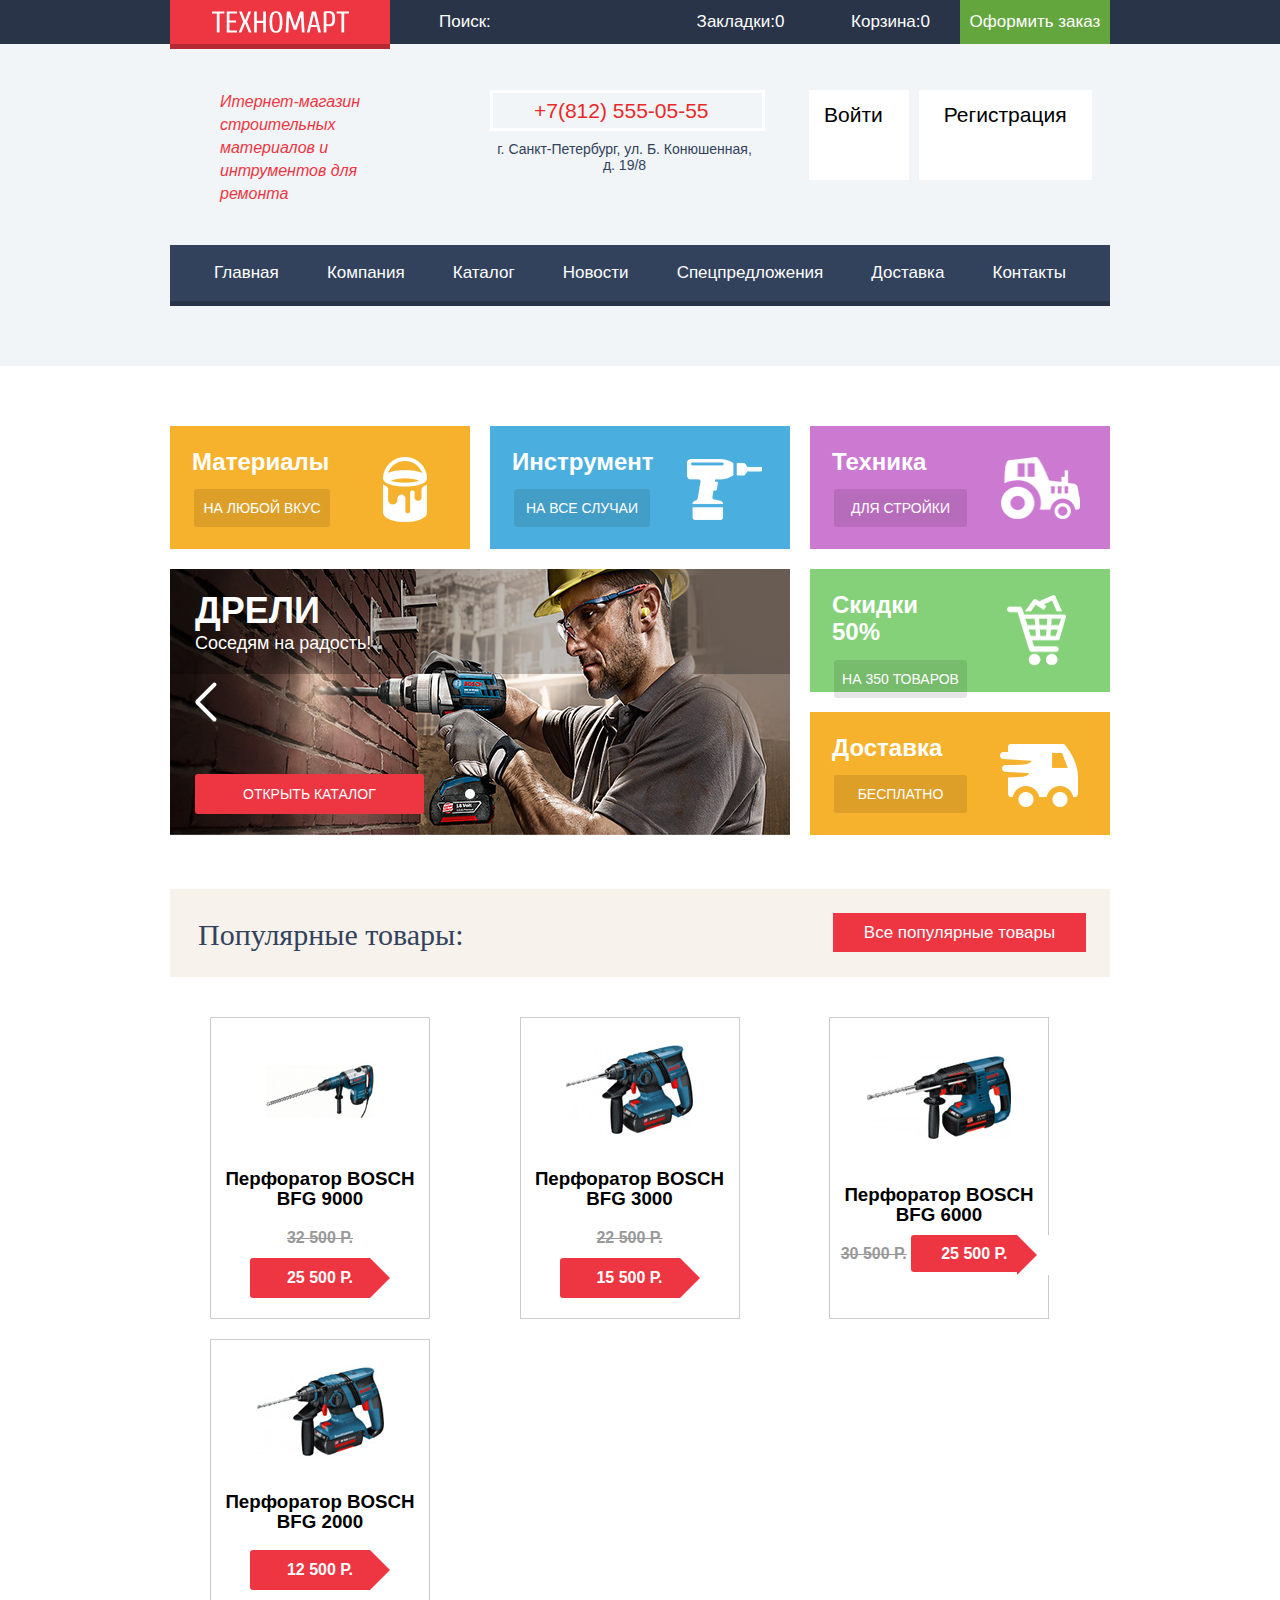
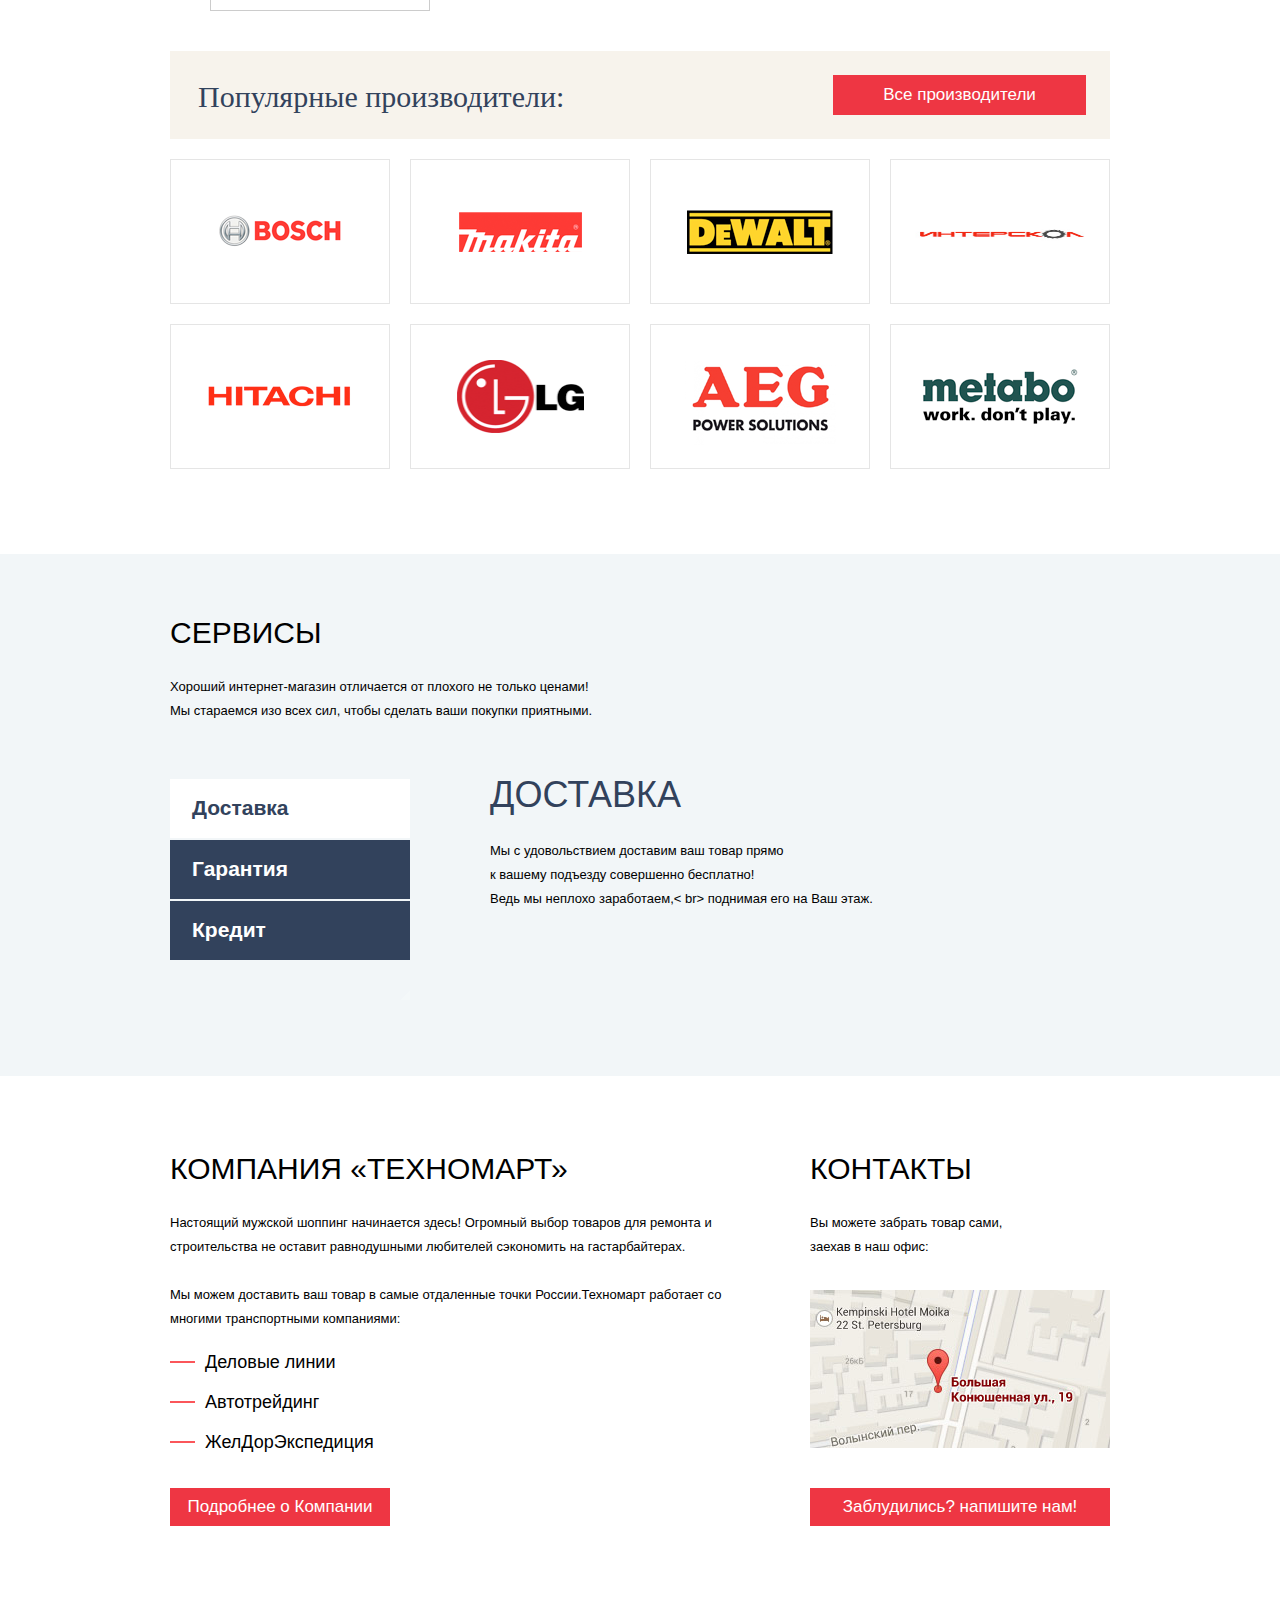
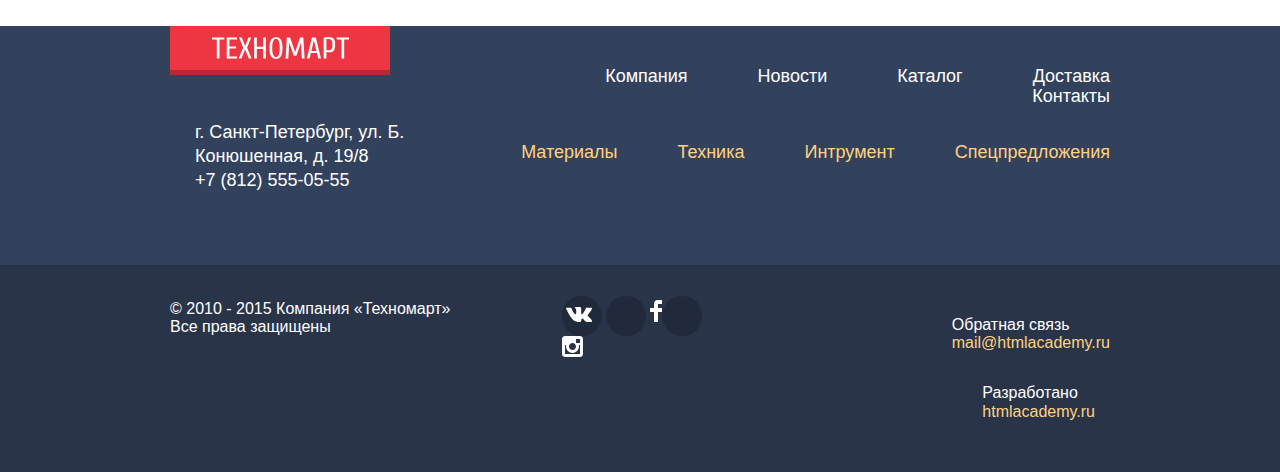
==== commit baff3f86: "ghjd" ====
--- a/index.html
+++ b/index.html
@@ -55,69 +55,265 @@
 
 
 
-<main class="container">
-    <div class="container-main">
-
-        <section class="company  clearfix">
-            <div class="about">
-                <h3 class="about-main">Компания Техномарт</h3>
-                <p> Настоящий мужской шоппинг начинается здесь! Огромный выбор товаров для ремонта и строительства не оставит равнодушными любителей сэкномить на гастарбайтерах.</p>
-                <p>Мы можем доставить ваш товар в самые отдаленные точки России!
-                Техномарт работает со многими транспортными компаниями:</p>
-
-                <ul class="transport-companies">
-                    <li><a href="#">Деловые линии</a></li>
-                    <li><a href="#">Автотрейдинг</a></li>
-                    <li><a href="#">ЖелДорЭкспедиция</a></li>
-                </ul>
-                <a class="company-button"  href="#">Подробнее о Компании</a>
-            </div>
+
+     <main class="index-content">
+      <div class="container">
+        <section class="categories clearfix">
+          <div class="category-box materials new clearfix">
+            <div class="category-box-info">
+              <span class="category-box-title">Материалы</span>
+              <a href="#">На любой вкус</a>
+            </div>
+            <div class="category-box-logo">
+              <img src="img/materials.png" alt="Материалы" width="44" height="65" />
+            </div>
+          </div>
+          <div class="category-box instrument clearfix">
+            <div class="category-box-info">
+              <span class="category-box-title">Инструмент</span>
+              <a href="#">На все случаи</a>
+            </div>
+            <div class="category-box-logo">
+              <img src="img/instruments.png" alt="Инструмент" width="75" height="61" />
+            </div>
+          </div>
+          <div class="category-box technics float-right clearfix">
+            <div class="category-box-info">
+              <span class="category-box-title">Техника</span>
+              <a href="#">Для стройки</a>
+            </div>
+            <div class="category-box-logo">
+              <img src="img/technique.png" alt="Техника" width="79" height="62" />
+            </div>
+          </div>
+          <div class="slider-wrapper clearfix">
+            <input type="radio" name="slide-btn" value="slide-btn1" id="slide-btn1" checked>
+            <label class="slider-control slider-control-left" for="slide-btn1"></label>
+            <label class="slider-dot slider-dot-1" for="slide-btn1"></label>
+            <div class="slider-inner">
+              <div class="slider-slides">
+                <section class="slide-1">
+                  <div class="slider-header">
+                    <span class="category-box-title">Дрели</span>
+                    <span>Соседям на радость!</span>
+                  </div>
+                  <a href="#" class="slider-btn btn-red">Открыть каталог</a>
+                </section>
+              </div>
+            </div>
+          </div>
+          <div class="category-box sale float-right clearfix">
+            <div class="category-box-info">
+              <span class="category-box-title">Скидки 50%</span>
+              <a href="#">На 350 товаров</a>
+            </div>
+            <div class="category-box-logo">
+              <img src="img/discounts.png" alt="Скидки" width="59" height="71" />
+            </div>
+          </div>
+          <div class="category-box delivery float-right clearfix">
+            <div class="category-box-info">
+              <span class="category-box-title">Доставка</span>
+              <a href="#">Бесплатно</a>
+            </div>
+            <div class="category-box-logo">
+              <img src="img/dil.png" alt="Доставка" width="78" height="63" />
+            </div>
+          </div>
         </section>
-
-
-        <section class="contacts">
-            <h3 class="contacts-main">Контакты</h3>
-            <p>Вы можете забрать товар сами,<br> заехав в наш офис:</p>
-
-            <img src="img/map.jpg" alt="местоположение на карте г. Санкт-Петербург, ул. Б. Конюшенная, д. 19/8"  width="300" height="160">
-
-            <a  class="feedback-button  contacts-button-map">Заблудились? напишите нам!</a>  
+        <section class="products clearfix">
+          <div class="popular-title">
+            <span class="popular">Популярные товары:</span>
+            <a class="btn-red" href="#">Все популярные товары</a>
+          </div>
+
+       <div class="populargoods-catalog clearfix">
+          
+
+           <ul class="catalog-list">
+            <li class="catalog-item">
+              <div class="actions">
+                <a href="#" class="buy">Купить</a>
+                <a href="#" class="bookmark">В закладки</a>
+              </div>
+              <p class="catalog-item-image">
+                <a href="#">
+                 <img src="img/bosh9000.jpg" width="127" height="112" alt="Перфоратор Bosch BFG 9000">
+               </a>
+             </p>
+             <h3>
+              <span class="catalog-item-title">Перфоратор BOSCH BFG 9000</span>
+            </h3>
+            <div class="discount">32 500 Р.</div>   
+            <div class="price">25 500 Р.</div>
+          </li>
+         <li class="catalog-item">
+         <div class="actions">
+          <a href="#" class="buy">Купить</a>
+          <a href="#" class="bookmark">В закладки</a>
+        </div>
+        <p class="catalog-item-image">
+          <a href="#">
+            <img src="img/bosh3000.jpg" width="127" height="112" alt="Перфоратор Bosch BFG 3000">
+          </a>
+        </p>
+        <h3>
+         <span class="catalog-item-title">Перфоратор BOSCH BFG 3000</span>
+       </h3>
+       <p class="catalog-item-price">
+        <div class="discount">22 500 Р.</div>
+        <div class="price">15 500 Р.</div>
+      </p>
+    </li>
+    <li class="catalog-item">
+     <div class="actions">
+      <a href="#" class="buy">Купить</a>
+      <a href="#" class="bookmark">В закладки</a>
+    </div>
+
+    <p class="catalog-item-image">
+      <a href="#">
+        <img src="img/bosh6000.jpg" width="144" height="128" alt="Перфоратор Bosch BFG 6000">
+      </a>
+    </p>
+    <h3>
+      <span class="catalog-item-title">Перфоратор BOSCH BFG 6000</span>
+    </h3>
+    <p class="catalog-item-price">
+      <span class="discount">30 500 Р.</span>
+      <span class="price">25 500 Р.</span>
+    </p>
+  </li>
+  <li class="catalog-item">
+   <div class="actions">
+    <a href="#" class="buy">Купить</a>
+    <a href="#" class="bookmark">В закладки</a>
+  </div>
+
+  <p class="catalog-item-image">
+    <a href="#">
+      <img src="img/bosh2000.jpg" width="127" height="112" alt="Перфоратор Bosch BFG 2000">
+    </a>
+  </p>
+  <h3>
+    <span class="catalog-item-title">Перфоратор BOSCH BFG 2000</span>
+  </h3>
+  <p class="catalog-item-price">
+   <div class="price">12 500 Р.</div>
+ </p>
+</li>
+
+ </div>
+     <section class="popular-vendors">
+          <div class="popular-title clearfix">
+            <span class="popular">Популярные производители:</span>
+            <a class="btn-red" href="#">Все производители</a>
+          </div>
+          <div class="popular-vendors-wrapper clearfix">
+              <a class="vendor-logo" href="#"><img src="img/bosch.png" width="126" height="37" alt="BOSCH"></a>
+              <a class="vendor-logo" href="#"><img src="img/makita.png" width="123" height="40" alt="MAKITA"></a>
+              <a class="vendor-logo" href="#"><img src="img/dewalt.png" width="146" height="44" alt="DeWALT"></a>
+              <a class="vendor-logo" href="#"><img src="img/interscol.png" width="184" height="32" alt="ИНТЕРСКОЛ"></a>
+              <a class="vendor-logo" href="#"><img src="img/hitachi.png" width="169" height="31" alt="HITACHI"></a>
+              <a class="vendor-logo" href="#"><img src="img/lg.png" width="127" height="73" alt="LG"></a>
+              <a class="vendor-logo" href="#"><img src="img/aeg.png" width="151" height="96" alt="AEG"></a>
+              <a class="vendor-logo" href="#"><img src="img/metabo.png" width="204" height="69" alt="METABO"></a>
+          </div>
         </section>
-
-        <section class="modal-content-map">
+      </div>
+      <section class="services">
+        <div class="container clearfix">
+          <div class="services-info">
+            <span class="services-title">Сервисы</span>
+            <p>Хороший интернет-магазин отличается от плохого не только ценами! <br> Мы стараемся изо всех сил, чтобы сделать ваши покупки приятными.</p>
+          </div>
+          <div class="services-tabs">
+            <input type="radio" name="tab" value="delivery" id="tab-delivery" checked>
+            <input type="radio" name="tab" value="warranty" id="tab-warranty">
+            <input type="radio" name="tab" value="credit" id="tab-credit">
+            <div class="services-tabs-description">
+              <div class="tab-content delivery-tab" id="delivery-tab">
+                <span class="services-tab-content-title">Доставка</span>
+                <p>Мы с удовольствием доставим ваш товар прямо<br> к вашему подъезду совершенно бесплатно!<br> Ведь мы неплохо заработаем,< br> поднимая его на Ваш этаж.</p>
+              </div>
+              <div class="tab-content warranty-tab" id="warranty-tab">
+                <span class="services-tab-content-title">Гарантия</span>
+                <p>Если купленный у нас товар поломается или заискрит, <br>а  также в случае пожара, спровоцированного его возгоранием,<br>вы всегда можете быть уверены в нашей гарантиию. Мы обменяем <br> сгоревший товар на новый.<br>Дом уж восстановите как-нибудь сами. </p>
+              </div>
+              <div class="tab-content credit-tab" id="credit-tab">
+                <span class="services-tab-content-title">Kредит</span>
+                <p>Залезть в долговую яму стало проще!<br>Кредитные консультанты придут вам на помощь.</p><a href="#" class="slider-btn btn-red">Отправить заявку</a>
+              </div>
+            </div>
+            <div class="services-tabs-controls">
+              <label for="tab-delivery">Доставка</label>
+              <label for="tab-warranty">Гарантия</label>
+              <label for="tab-credit">Кредит</label>
+            </div>
+          </div>
+        </div>
+      </section> 
+     
+
+ <section class="about-us">
+        <div class="container clearfix">
+          <div class="about-company">
+            <span class="about-company-title">Компания «Техномарт»</span>
+            <p>Настоящий мужской шоппинг начинается здесь! Огромный выбор товаров для ремонта и строительства не оставит равнодушными любителей сэкономить на гастарбайтерах.</p>
+            <p>Мы можем доставить ваш товар в самые отдаленные точки России.Техномарт работает со многими транспортными компаниями:</p>
+            <ul class="transport-company-list">
+              <li class="transport-company">Деловые линии</li>
+              <li class="transport-company">Автотрейдинг</li>
+              <li class="transport-company">ЖелДорЭкспедиция</li>
+            </ul>
+             <a class="company-button"  href="#">Подробнее о Компании</a>
+           
+          </div>
+          <div class="contacts">
+            <span class="contacts-title">Контакты</span>
+            <p>Вы можете забрать товар сами,<br> заехав в наш офис: </p>
+            <div class="map">
+              <a href="#" class="interactive-map"><img src="img/map.jpg" width="300" height="158" alt="карта проезда"></a>
+            </div>
+            <a  class="feedback-button  contacts-button-map">Заблудились? напишите нам!</a> 
+          </div>
+        </div>
+      </section>
+    </main>
+
+    <section class="feedback-wrapper close-wrapper">
+      <form action="https://echo.htmlacademy.ru" method="post" class="clearfix">
+        <div class="form-top-line clearfix">
+          <label for="name">Ваше имя:</label>
+          <label for="email">Ваш e-mail:</label>
+          <input type="text" name="name" id="name" placeholder="Представьтесь, пожалуйста">
+          <input type="email" name="email" id="email" placeholder="Для отправки ответа">
+        </div>
+        <div class="form-bottom-line clearfix">
+          <label for="message" class="text-field">Текст письма:</label>
+          <textarea name="message" id="message" placeholder="В свободной форме"></textarea>
+        </div>
+        <div class="button-area">
+          <button type="submit" class="feedback-submit-btn btn-red ">Отправить</button>
+        </div>
+        </form>
+        <button type="button" class="close-cross close-popup"></button>
+    </section>
+
+
+<section class="modal-content-map">
            <p><img src="img/big-map.jpg" width="766" height="560" alt="Офис компании по адресу ул. Большая Конюшенная 19/8, Санкт-Петербург"></p>
            <button type="button" class="modal-close-btn" title="Close"></button>
            <div id="#"></div>
        </section>
 
-       <section class="request ">
-        <button type="button" class="modal-close-btn" title="Close"></button>
-        <form action="/echo" method="post">
-            <div class="write-us-fields">
-                <div class="request-name">
-                    <label for="login-field">Ваше имя:</label>
-                    б
-                    <br>
-                    <input type="text" name="login" id="login-field">
-                </div>
-                <div class="request-email">
-                    <label for="login-email">Ваш e-mail:</label>
-                    <br>
-                    <input type="email" name="email" id="email-field">
-                </div>
-                <div class="request-text">
-                    <label for="letter-field">Текст письма</label>
-                    <br>
-                    <textarea name="letter" id="letter-field" rows="4" required="">В свободной форме</textarea>
-                </div>
-            </div>
-            <div class="feedback-block-buttons">
-                <button type="submit" class="feedback-btn-request">Отправить</button>
-            </div>
-        </form>
-    </section>
-</div>
-</div>
+
+   
+    
+
+       
+
+      
 </main>
 
 <footer class="footer">
@@ -183,8 +379,7 @@
       evt.preventDefault();
       mapPopup.classList.add("modal-show");
   });
-
-    mapClose.addEventListener("click", function (evt) {
+ mapClose.addEventListener("click", function (evt) {
        evt.preventDefault();
        mapPopup.classList.remove("modal-show");
    });
@@ -197,14 +392,14 @@
             }
         }
     });
-    
+
 </script>
 
 
 <script>
     var link=document.querySelector(".feedback-button");
-    var popup=document.querySelector(".request");
-    var close = popup.querySelector(".modal-close-btn");
+    var popup=document.querySelector(".feedback-wrapper .close-wrapper");
+    var close = popup.querySelector(".close-cross .close-popup");
     var form = popup.querySelector("form");
     var login = popup.querySelector("[request-name=request-email]");
     var isStorageSupport = true;
@@ -216,8 +411,7 @@
   } catch (err) {
    isStorageSupport = false;
 }
- 
-link.addEventLister("click",function (evt) {
+ link.addEventLister("click",function (evt) {
     evt.preventDefault();
     popup.classList.add("request-show");
 });
@@ -229,6 +423,7 @@
     form.addEventListener("submit", function (evt) {
         evt.preventDefault();
 
+
     });
     
 </script>
--- a/css/style.css
+++ b/css/style.css
@@ -228,9 +228,9 @@
 }
 
 .login{
-   margin-left: 50px;
-  padding-right:26px;
-  margin-right:10px;
+ margin-left: 50px;
+ padding-right:26px;
+ margin-right:10px;
 }
 .registration{
   padding-right:25px;
@@ -285,69 +285,617 @@
   color:rgba(255,255,255,0.5);
 }
 
-
-
-.container-main{
-  display: flex;
-  height: 600px;
-  padding-left:50px;
-}
-
-.company {
-  margin: 0 auto 85px;
-
-}
-
-.about {
+main .container {
+  display: block;
+}
+.index-content{
+  height: 2800px;
+}
+.categories {
+  min-height: 409px;
+  margin-bottom: 54px;
+}
+
+.categories .float-right {
+  float: right;
+}
+
+.categories :not(.float-right) {
   float: left;
-  width: 600px;
-}
-
-.about-main,
-.contacts-main {
-  margin: 0 0 35px 0;
-  font-family: 'Cuprum';
+}
+
+.category-box {
+  position: relative;
+  display: block;
+  width: 300px;
+  height: 123px;
+}
+
+.category-box:not(:last-of-type) {
+  margin-bottom: 20px;
+}
+
+.category-box:nth-of-type(-n+2) {
+  margin-right: 20px;
+}
+
+.category-box-info {
+  float: left;
+  width: 160px;
+}
+
+.category-box span {
+  display: block;
+  font-family: "Cuprum", "Arial", "sans-serif";
+  font-size: 24px;
+  font-weight: bold;
+  padding-top: 22px;
+  padding-bottom: 14px;
+  margin-left: 22px;
+  color: #ffffff;
+}
+
+.category-box a {
+  display: block;
+  font-family: "Cuprum", "Arial", "sans-serif";
+  font-size: 14px;
+  margin-left: 24px;
+  text-decoration: none;
+  text-transform: uppercase;
+  padding: 11px 0;
+  width: 136px;
+  text-align: center;
+  margin-bottom: 22px;
+  border-radius: 3px;
+  background-color: #000000;
+  background-color: rgba(0, 0, 0, 0.1);
+  color: #ffffff;
+}
+
+.float-right a {
+  width: 133px;
+}
+
+.category-box a:hover {
+  background-color: #000000;
+  background-color: rgba(0, 0, 0, 0.2);
+}
+
+.category-box a:active {
+  background-color: #000000;
+  background-color: rgba(0, 0, 0, 0.3);
+}
+
+.category-box-logo {
+  float: right;
+  width: 140px;
+  height: 123px;
+}
+
+.materials img {
+  margin: 31px auto auto 53px;
+}
+
+.instrument img {
+  margin: 33px auto auto 37px;
+}
+
+.technics img {
+  margin: 31px auto auto 31px;
+}
+
+.sale img {
+  margin: 26px auto auto 37px;
+}
+
+.delivery img {
+  margin: 32px auto auto 30px;
+}
+
+.slider-wrapper {
+  display: block;
+  float: left;
+  width: 620px;
+  min-height: 266px;
+  overflow: hidden;
+  margin-right: 20px;
+  position: relative;
+}
+
+.slider-wrapper input {
+  display: none;
+}
+.slider-control, .slider-dot {
+  position: absolute;
+    z-index: 10;
+}
+
+.slider-control:hover, .slider-dot:hover {
+  cursor: pointer;
+}
+
+.slider-wrapper .slider-dot {
+  right: 295px;
+  width: 6px;
+  height: 6px;
+  border: 2px solid #ffffff;
+  border-radius: 50%;
+  background-color: #ffffff;
+  bottom: 36px;
+}
+
+ .slider-dot-1 {
+  left: 295px;
+}
+
+ .slider-dot-2 {
+  right: 295px;
+}
+
+.slider-wrapper .slider-control {
+  position: absolute;
+  width: 30px;
+  height: 30px;
+}
+
+.slider-control::before, .slider-control::after {
+  position: absolute;
+  content: "";
+  width: 28px;
+  height: 4px;
+  background-color: #ffffff;
+  border-radius: 3px;
+}
+
+.slider-control::before {
+  top: 21px;
+  left: 2px;
+  transform: rotate(45deg);
+}
+
+.slider-control::after{
+  top: 3px;
+  left: 2px;
+  transform: rotate(-45deg);
+}
+
+.slider-control-left {
+  left: 20px;
+  top: 45%;
+}
+
+.slider-control-right {
+  transform: rotate(180deg);
+  right: 14px;
+  top: 44%;
+}
+
+input[value="slide-btn1"]:checked ~ .slider-dot[for="slide-btn1"], {
+  background-color: #ee3643;
+}
+
+input[value="slide-btn1"]:checked ~ .slider-inner .slider-slides {
+  transform: translate(0);
+}
+
+
+.sider-inner {
+  overflow: hidden;
+}
+
+.slider-slides {
+  width: 1240px;
+  min-height: 266px;
+  transition: transform 0.8s ease;
+}
+
+.slide-1 {
+  float: left;
+  background-image: url("../img/slider-image.png");
+  width: 620px;
+  height: 266px;
+}
+
+
+.slider-header {
+  display: block;
+  min-height: 105px;
+  margin-bottom: 100px;
+}
+
+.slider-header span  {
+  display: block;
+  float: left;
+  margin-left: 25px;
+  width: 595px;
+  font-size: 18px;
+  line-height: 24px;
+  color: #ffffff;
+}
+
+.slider-header .category-box-title {
+  font-family: "Cuprum", "Arial", "sans-serif";
+  font-size: 36px;
+  font-weight: bold;
+  line-height: 30px;
+  text-transform: uppercase;
+  color: #ffffff;
+  margin-top: 27px;
+  margin-bottom: 5px;
+}
+
+.slider-wrapper a {
+  display: block;
+  margin-left: 25px;
+  padding: 11px 48px;
+  border-radius: 3px;
+  background-color: #ee3643;
+  text-transform: uppercase;
+  text-decoration: none;
+  font-family: "Cuprum", "Arial", "sans-serif";
+  font-size: 14px;
+  line-height: 18px;
+  color: #ffffff;
+}
+
+ .categories .materials, .categories .delivery {
+  background-color: #f6b22d;
+}
+
+.categories .instrument {
+  background-color: #4aafde;
+}
+
+.categories .technics {
+  background-color: #cc79d1;
+}
+
+.categories .sale {
+  background-color: #85d179;
+}
+
+.popular-title {
+  display: block;
+  width: 940px;
+  min-height: 88px;
+  margin-bottom: 20px;
+  background-color: #f7f3ec;
+}
+
+.popular-title span {
+  
+  display: block;
+  float: left;
+  margin-left: 28px;
+  padding: 29px 0;
+  width: 615px;
+}
+.popular{
+   width: 260px;
+  height: 21px;
+  font-family: Cuprum;
   font-size: 30px;
-  font-weight: 400;
-  
-}
-
-.about p {
-  margin: 15px 0;
-}
-
-.transport-companies {
+  color:#32425c;
+}
+.popular-title a {
+  display: block;
+  float: right;
+  width: 253px;
+  text-align: center;
+  padding: 10px 0;
+  margin-right: 24px;
+  margin-top: 24px;
+  margin-bottom: 24px;
+  background-color:#ee3643;;
+}
+.btn-red{
+  color:#ffffff;
+  text-decoration: none; 
+}
+.btn-red:hover {
+  background-color: #ca2c37;
+}
+
+.btn-red:active {
+  background-color: #ba2732;
+}
+.catalog {
+  margin-bottom: 60px;
+}
+
+
+.populargoods-catalog{
+  font-size:0;
+  display:flex;
+   margin-right:41px;
+}
+
+.populargoods-catalog ,
+.catalog-item:first-child{
+  margin-left:0;
+}
+.populargoods-catalog,
+.catalog-item:nth-child(4n+1){
+  margin-left:0;
+}
+.popular-vendors-wrapper {
+  margin-bottom: 65px;
+  font-size: 0;
+}
+
+.vendor-logo {
+  display: inline-block;
+  vertical-align: top;
+  position: relative;
+  width: 218px;
+  height: 143px;
+  font-size: 10px;
+  border: 1px solid #e5e5e5;
+  margin-left: 20px;
+  margin-bottom: 20px;
+}
+
+.vendor-logo img {
+  position: absolute;
+  top: 0;
+  left: 0;
+  right: 0;
+  bottom: 0;
+  margin: auto;
+  max-width: 100%;
+  max-height: 100%;
+}
+
+.popular-vendors-wrapper {
+  margin-top: 20px;
+  margin-left: -20px;
+}
+.vendor-logo:active {
+  box-shadow: 0 4px 10px 0 rgba(0, 0, 0, 0.5);
+}
+.vendor-logo:active img {
+  opacity: 0.3;
+}
+
+.services {
+  background-color: #f2f6f8;
+  min-height: 522px;
+}
+
+.services .container {
+  display: block;
+}
+
+.services-info {
+  display: block;
+  min-height: 225px;
+  width: 100%;
+}
+
+.services-info .services-title {
+  display: block;
+  font-family: "Cuprum", "Arial", "sans-serif";
+  font-size: 30px;
+  text-transform: uppercase;
+  line-height: 24px;
+  padding-top: 67px;
+  padding-bottom: 30px;
+}
+
+.services-info p {
+  display: block;
+  font-family: "PT Sans", "Arial", "sans-serif";
+  font-size: 13px;
+  line-height: 24px;
+  margin-top: 0;
+}
+
+.services-tabs {
+  position: relative;
+  width: 940px;
+  height: 282px;
+}
+
+.services-tabs .services-tabs-controls {
+  display: block;
+  float: left;
+  width: 240px;
+  height: 282px;
+}
+
+.services-tabs::after {
+  position: absolute;
+  content: ' ';
+  top: -40px;
+  left: 230px;
+  width: 10px;
+  height: 272px;
+  background-image: url("../img/delivery.png");
+ 
+}
+.services-tabs input, .tab-content {
+  display: none;
+}
+
+.services-tabs label {
+  display: block;
+  width: 218px;
+  padding: 14px 0 15px 22px;
+  position: relative;
+  font-family: "Cuprum", "Arial", "sans-serif";
+  font-weight: bold;
+  font-size: 21px;
+  line-height: 30px;
+  color: #ffffff;
+  background-color: #32425c;
+}
+.services-tabs label:not(:last-of-type) {
+  margin-bottom: 2px;
+}
+
+.services-tabs label:not(:last-of-type)::after {
+  position: absolute;
+  content: ' ';
+  bottom: -2px;
+  left: 0;
+  width: 240px;
+  height: 2px;
+  background-image: url("../img/delivery.png");
+}
+
+.services-tabs label:hover {
+  cursor: pointer;
+  background-color: #293449;
+}
+
+input[value="delivery"]:checked ~ .services-tabs-controls label[for="tab-delivery"],
+input[value="warranty"]:checked ~ .services-tabs-controls label[for="tab-warranty"],
+input[value="credit"]:checked ~ .services-tabs-controls label[for="tab-credit"] {
+  cursor: pointer;
+  background-color: #ffffff;
+  color: #32425c;
+}
+
+input[value="delivery"]:checked ~ .services-tabs-description .delivery-tab,
+input[value="warranty"]:checked ~ .services-tabs-description .warranty-tab,
+input[value="credit"]:checked ~ .services-tabs-description .credit-tab {
+  display: block;
+  position: relative;
+  height: 284px;
+}
+
+.services-tabs-description {
+  float: right;
+  width: 620px;
+  margin-top: 4px;
+}
+
+.tab-content span {
+  display: block;
+  font-family: "Cuprum", "Arial", "sans-serif";
+  font-size: 36px;
+  line-height: 24px;
+  color: #32425c;
+  text-transform: uppercase;
+  margin-bottom: 32px;
+}
+
+.tab-content p {
+  display: block;
+  font-family: "PT Sans", "Arial", "sans-serif";
+  font-size:  13px;
+  line-height: 24px;
+}
+
+.tab-content::after {
+  position: absolute;
+  content: "";
+}
+
+.delivery-tab::after {
+  background-image: url("../img/delivery-car.png");
+  width: 468px;
+  height: 261px;
+  right: 0;
+  top: 19px;
+}
+.warranty-tab::after {
+  background-image: url("../img/gurantee-medal.png");
+  width: 389px;
+  height: 283px;
+  right: -8px;
+  top: -3px;
+}
+
+.credit-tab::after {
+  background-image: url("../img/credit.png");
+  width: 465px;
+  height: 285px;
+  right: -25px;
+  top: -5px;
+}
+
+.credit-tab a {
+  display: block;
+  padding: 11px 0;
+  width: 195px;
+  text-align: center;
+  margin-top: 24px;
+}
+
+.about-us .container {
+  display: block;
+  margin-top: 78px;
+  margin-bottom: 86px;
+}
+
+.about-company {
+  display: block;
+  float: left;
+  width: 560px;
+  margin-right: 80px;
+}
+
+.contacts {
+  display: block;
+  float: right;
+  width: 300px;
+}
+
+.about-company span, .contacts span {
+  display: block;
+  font-family: "Cuprum", "Arial", "sans-serif";
+  font-size:  30px;
+  line-height: 30px;
+  text-transform: uppercase;
+  margin-bottom: 27px;
+}
+
+.about-company p, .contacts p {
+  display: block;
+  font-family: "PT Sans", "Arial", "sans-serif";
+  font-size:  13px;
+  line-height: 24px;
+}
+
+.about-company p:first-of-type {
+  margin-bottom: 24px;
+}
+
+.about-company p:last-of-type {
+  margin-bottom: 22px;
+}
+
+.about-company ul {
+  display: block;
   list-style: none;
+  padding-left: 0;
+  font-family: "Cuprum", "Arial", "sans-serif";
+  font-size: 18px;
+  line-height: 18px;
+  margin-bottom: 37px;
+}
+
+.about-company li {
   position: relative;
-  margin: 25px 0;
-}
-
-.transport-companies li:before {
-  content: '';
+  padding-left: 35px;
+}
+
+.about-company li:not(:last-of-type) {
+  margin-bottom: 22px;
+}
+
+.about-company li::before {
+  position: absolute;
+  content: ' ';
+  top: 8px;
+  left: 0;
   width: 25px;
   height: 2px;
-  background: #FB565A;
-  position: absolute;
-  left: 0;
-  top: 17px;
-}
-
-.transport-companies li:nth-child(2):before {
-  top: 53px;
-}
-
-.transport-companies li:nth-child(3):before {
-  top: 89px;
-}
-
-.transport-companies a {
-  color: #000000;
-  font-size: 18px;
-  line-height: 2;
-  text-decoration: none;
-  font-family: 'Cuprum';
-}
-.company-button {
+  background-color: #fb565a;
+}
+
+ .company-button {
   text-decoration:none;
   width: 220px;
   height: 38px;
@@ -365,16 +913,25 @@
 .company-button:active {
   background-color: #ba2732;
 }
-.contacts {
-  float: right;
-  width: 320px;
-  margin: 0 auto 85px;
-}
-
-.map img {
-  margin: 20px 0;
-}
-
+.contacts p {
+  margin-bottom: 31px;
+}
+
+.contacts .map {
+  height: 158px;
+  margin-bottom: 40px;
+}
+
+ .close-cross:hover {
+  cursor: pointer;
+}
+
+.contacts .feedback-btn{
+  display: block;
+  width: 300px;
+  padding: 10px 0;
+  text-align: center;
+}
 .feedback-button {
  text-decoration:none;
  width: 300px;
@@ -391,6 +948,240 @@
 
 .feedback-button:active {
   background-color: #ba2732;
+}
+.feedback-wrapper {
+  display: none;
+  position: fixed;
+  width: 620px;
+  height: 430px;
+  top: 0;
+  right: 0;
+  bottom: 0;
+  left: 0;
+  margin: auto;
+}
+.request-show{
+  display: block;
+}
+.feedback-wrapper, .cart-wrapper {
+  box-shadow: 0 20px 40px 0 rgba(0, 0, 0, 0.75),
+              0 7px 0 0 #ee3643 inset;
+  background-color: #ffffff;
+  z-index: 99;
+}
+
+.feedback-wrapper form {
+  width: 620px;
+  display: block;
+  margin-top: 54px;
+}
+
+.feedback-wrapper .form-top-line, .feedback-wrapper .form-bottom-line {
+  display: block;
+  width: 460px;
+  margin: 0 80px 0 80px;
+}
+
+.feedback-wrapper label {
+  display: block;
+  float: left;
+  font-family: "Cuprum", "Arial", "sans-serif";
+  font-size: 18px;
+  line-height: 18px;
+  padding-bottom: 10px;
+}
+
+.feedback-wrapper input, .feedback-wrapper textarea {
+  display: block;
+  float: left;
+  border: 2px solid #dcd7de;
+  border-radius: 3px;
+  box-shadow: none;
+}
+
+.form-top-line label {
+  width: 220px;
+}
+
+.form-top-line input:not(:last-of-type),
+.form-top-line label:not(:last-of-type) {
+  margin-right: 20px;
+}
+
+.form-top-line input {
+  height: 32px;
+  width: 200px;
+  margin-bottom: 20px;
+  font-family: "PT Sans", "Arial", "sans-serif";
+  font-size: 13px;
+  line-height: 18px;
+  padding-left: 15px;
+}
+
+.feedback-wrapper textarea {
+  min-height: 92px;
+  font-family: "PT Sans", "Arial", "sans-serif";
+  font-size: 13px;
+  line-height: 18px;
+  padding: 7px 0 10px 14px;
+  margin-bottom: 38px;
+}
+
+.form-bottom-line textarea, .form-bottom-line label {
+  width: 442px;
+}
+
+.feedback-wrapper form .button-area {
+  width: 100%;
+  min-height: 112px;
+  background-color: #f1f1f1;
+}
+
+.feedback-wrapper button[type=submit] {
+  margin: 39px 80px 37px 80px;
+  width: 460px;
+  border: none;
+  padding: 10px 0;
+  cursor: pointer;
+}
+.modal-content-map {
+  position: fixed;
+  width: 940px;
+  height: 446px;
+  top: 0;
+  right: 0;
+  bottom: 0;
+  left: 0;
+  margin: auto;
+  box-shadow: 0 0 16px 8px rgba(0, 0, 0, 0.5);
+  z-index: 99;
+}
+
+.modal-close-btn{
+  position: absolute;
+  width: 21px;
+  height: 13px;
+  border: none;
+  top: 17px;
+  right: 10px;
+  background-color: transparent;
+}
+
+
+.cart-wrapper {
+  position: fixed;
+  width: 620px;
+  height: 282px;
+  top: 0;
+  right: 0;
+  bottom: 0;
+  left: 0;
+  margin: auto;
+}
+
+.cart-wrapper-title {
+  display: block;
+  position: relative;
+  width: 480px;
+  margin: 78px 80px 75px 180px;
+  font-family: "Cuprum", "Arial", "sans-serif";
+  font-size: 30px;
+  line-height: 18px;
+}
+
+.cart-wrapper-title::before {
+  position: absolute;
+  content: "";
+  top: -23px;
+  left: -99px;
+  width: 65px;
+  height: 65px;
+  border-radius: 50%;
+  background-color: #63a63e;
+  background-image: url("../img/sprite.png");
+  background-repeat: no-repeat;
+  background-position: -1px 5px;
+}
+
+.cart-wrapper .button-area {
+  display: block;
+  font-family: "Cuprum","Arial","sans-serif";
+  font-size: 14px;
+  line-height: 18px;
+  height: 112px;
+  width: 100%;
+  background-color: #f1f1f1;
+}
+.cart-wrapper a {
+  display: block;
+  float: left;
+  width: 220px;
+  margin-top: 36px;
+  padding: 10px 0;
+  text-align: center;
+}
+
+.cart-wrapper .cart-wrapper-btn {
+  margin-left: 80px;
+  margin-right: 20px;
+}
+
+.cart-wrapper .item-in-cart {
+  margin-right: 80px;
+  background-color: #ffffff;
+  text-transform: uppercase;
+  border-radius: 3px;
+  color: #000000;
+  text-decoration: none;
+}
+
+.cart-wrapper .item-in-cart:hover {
+  cursor: pointer;
+  color: #ee3643;
+}
+
+.cart-wrapper .item-in-cart:active{
+  color: #000000;
+  color: rgba(0, 0, 0, 0.3);
+}
+
+.show-wrapper {
+  display: block;
+  animation: fade-in 0.6s;
+}
+
+@keyframes fade-in {
+  0%   {transform: translateY(-2000px);}
+  70%  {transform: translateY(30px);}
+  90%  {transform: translateY(-10px);}
+  100% {transform: translateY(0);}
+}
+
+.close-wrapper {
+  display: none;
+}
+
+.close-cross::before, .close-cross::after {
+  position: absolute;
+  content: "";
+  width: 25px;
+  height: 5px;
+  top: 0;
+  right: -2px;
+  background-color: #ee3643;
+}
+
+.close-cross::before {
+  transform: rotate(45deg);
+}
+
+.close-cross::after {
+  transform: rotate(-45deg);
+}
+
+.feedback-wrapper .close-cross, .cart-wrapper .close-cross {
+  top: 24px;
+  right: 9px;
 }
 
 .main-footer{
@@ -782,7 +1573,7 @@
 
 }
 
-   
+
 
 .user .user-name{
   padding-bottom:9px;
@@ -1059,7 +1850,7 @@
   right: 40px;
   top: 20px;
   cursor: pointer;
- 
+
 }
 
 .cart-notification-close:before {
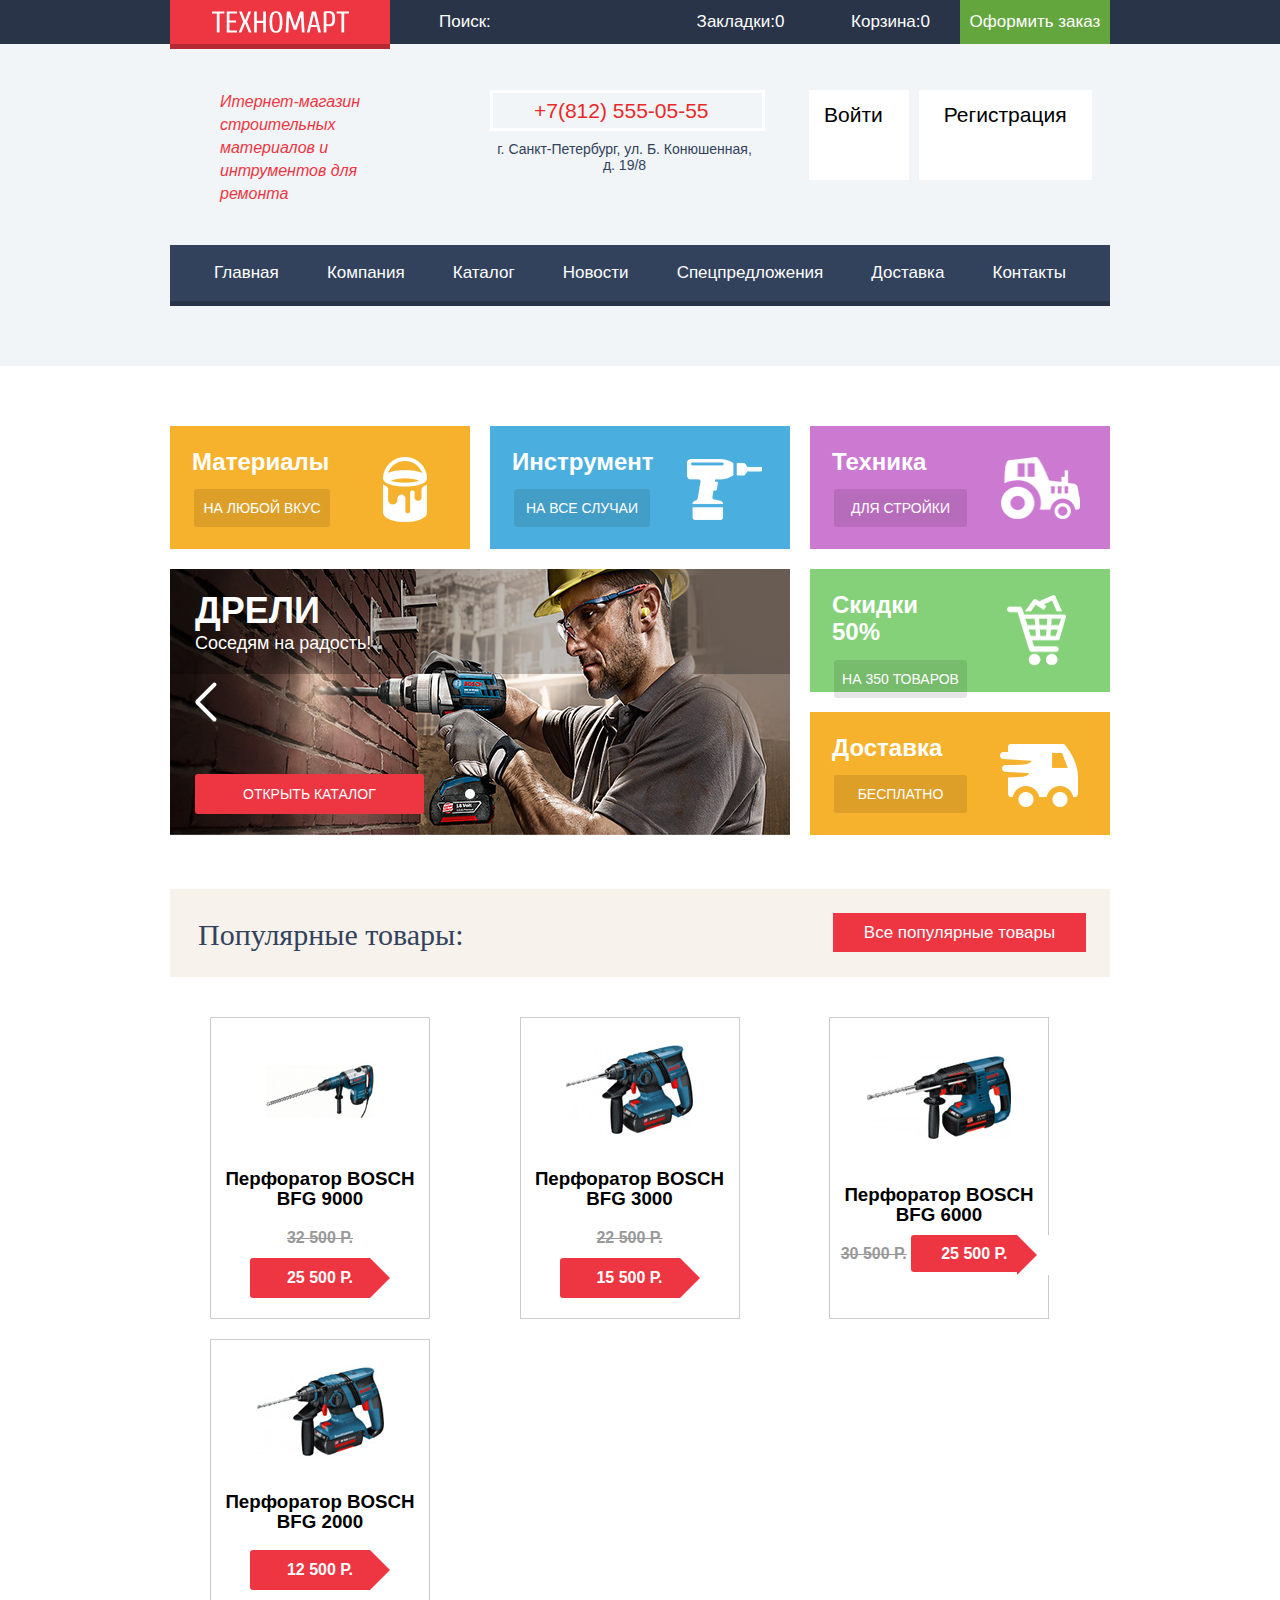
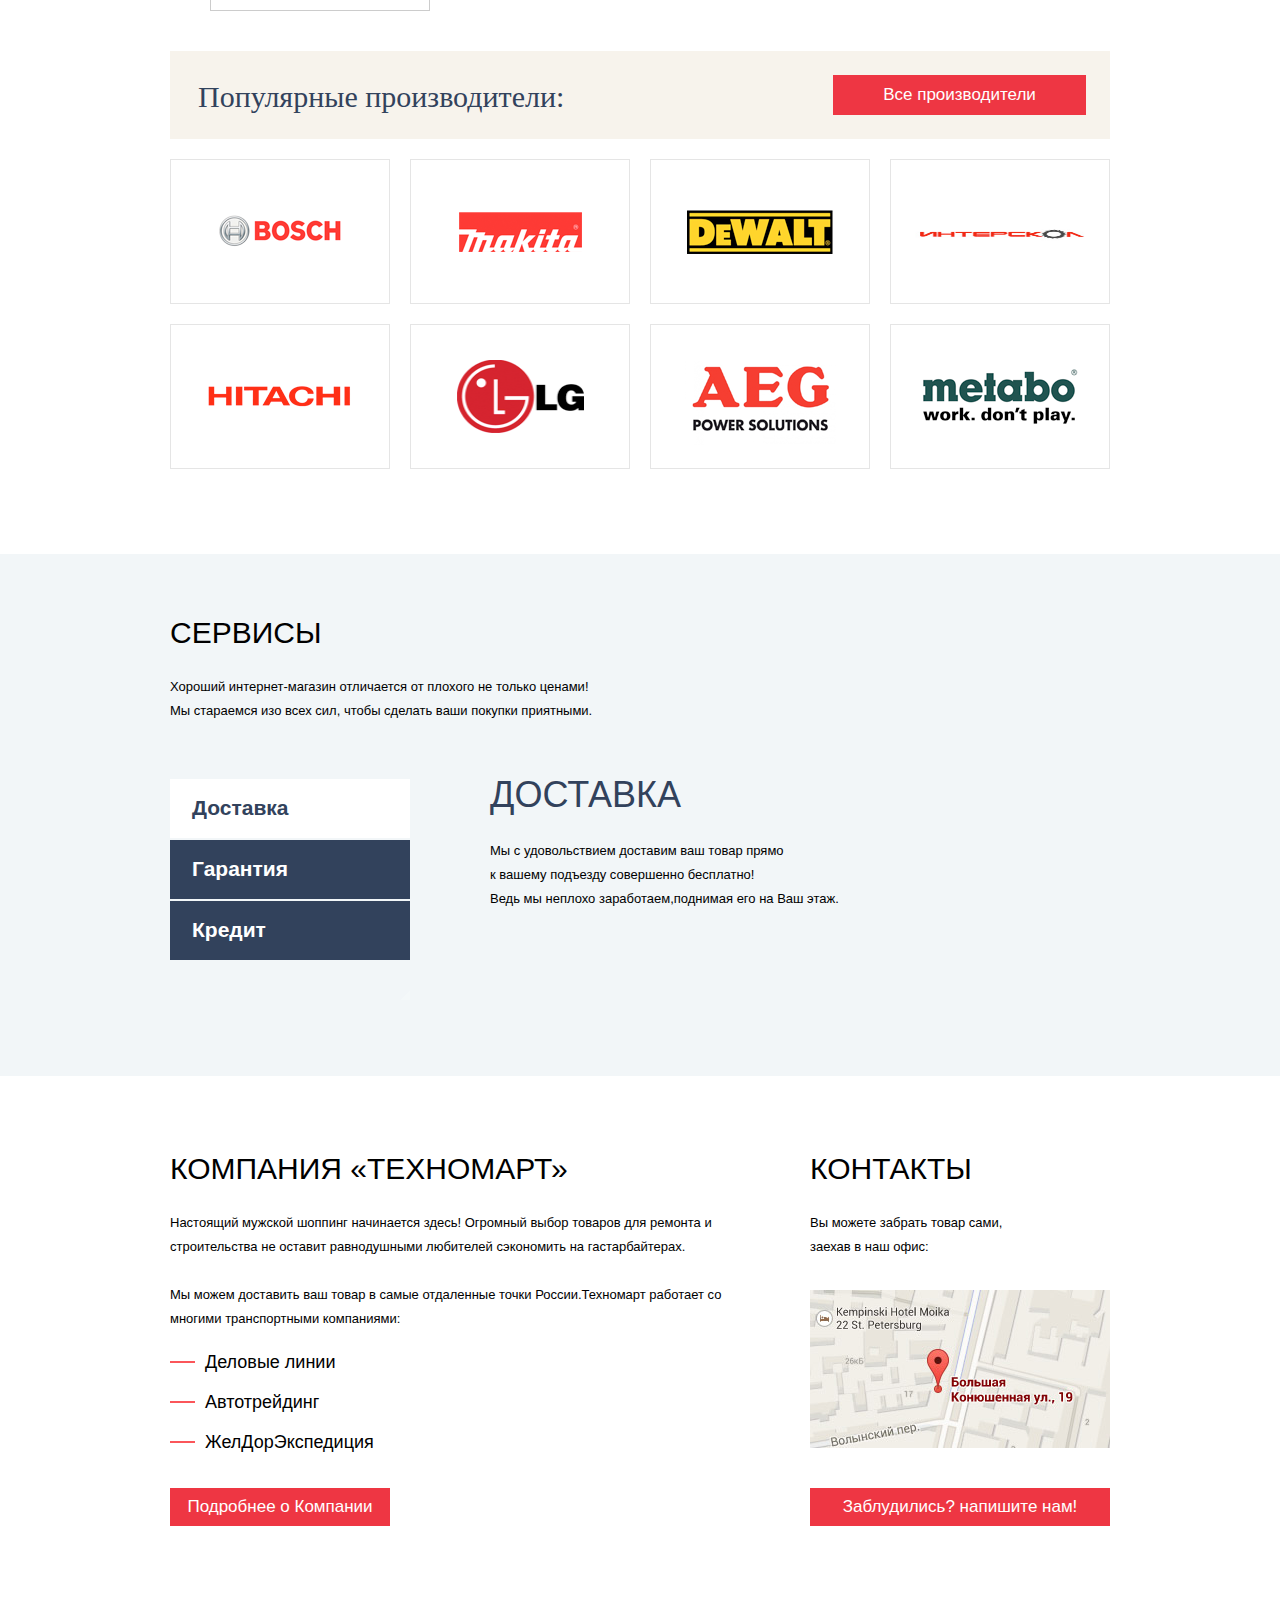
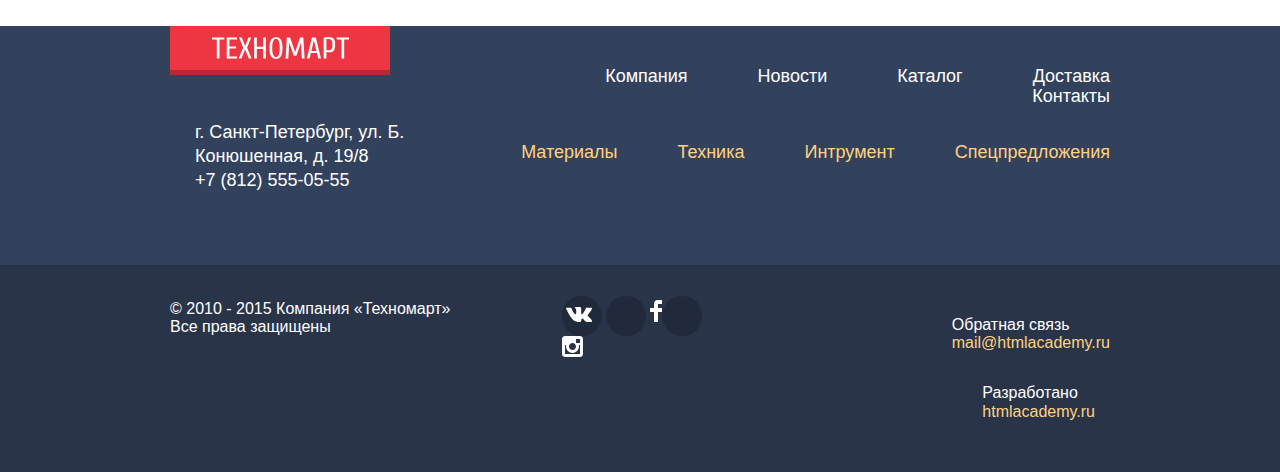
==== commit 29a9adab: "pfobnfff" ====
--- a/index.html
+++ b/index.html
@@ -160,10 +160,10 @@
         <h3>
          <span class="catalog-item-title">Перфоратор BOSCH BFG 3000</span>
        </h3>
-       <p class="catalog-item-price">
-        <div class="discount">22 500 Р.</div>
-        <div class="price">15 500 Р.</div>
-      </p>
+       <div class="catalog-item-price">
+        <p class="discount">22 500 Р.</p>
+        <p class="price">15 500 Р.</p>
+      </div>
     </li>
     <li class="catalog-item">
      <div class="actions">
@@ -179,10 +179,10 @@
     <h3>
       <span class="catalog-item-title">Перфоратор BOSCH BFG 6000</span>
     </h3>
-    <p class="catalog-item-price">
+    <div class="catalog-item-price">
       <span class="discount">30 500 Р.</span>
       <span class="price">25 500 Р.</span>
-    </p>
+    </div>
   </li>
   <li class="catalog-item">
    <div class="actions">
@@ -198,10 +198,11 @@
   <h3>
     <span class="catalog-item-title">Перфоратор BOSCH BFG 2000</span>
   </h3>
-  <p class="catalog-item-price">
-   <div class="price">12 500 Р.</div>
- </p>
+  <div class="catalog-item-price">
+   <p class="price">12 500 Р.</p>
+ </div>
 </li>
+</ul>
 
  </div>
      <section class="popular-vendors">
@@ -220,7 +221,8 @@
               <a class="vendor-logo" href="#"><img src="img/metabo.png" width="204" height="69" alt="METABO"></a>
           </div>
         </section>
-      </div>
+     </section>
+</div>
       <section class="services">
         <div class="container clearfix">
           <div class="services-info">
@@ -234,7 +236,7 @@
             <div class="services-tabs-description">
               <div class="tab-content delivery-tab" id="delivery-tab">
                 <span class="services-tab-content-title">Доставка</span>
-                <p>Мы с удовольствием доставим ваш товар прямо<br> к вашему подъезду совершенно бесплатно!<br> Ведь мы неплохо заработаем,< br> поднимая его на Ваш этаж.</p>
+                <p>Мы с удовольствием доставим ваш товар прямо<br> к вашему подъезду совершенно бесплатно!<br>Ведь мы неплохо заработаем,поднимая его на Ваш этаж.</p>
               </div>
               <div class="tab-content warranty-tab" id="warranty-tab">
                 <span class="services-tab-content-title">Гарантия</span>
@@ -279,6 +281,7 @@
           </div>
         </div>
       </section>
+
     </main>
 
     <section class="feedback-wrapper close-wrapper">
@@ -307,15 +310,7 @@
            <div id="#"></div>
        </section>
 
-
-   
-    
-
        
-
-      
-</main>
-
 <footer class="footer">
   <section class="footer-user-navigation">
     <div class="container clearfix">
